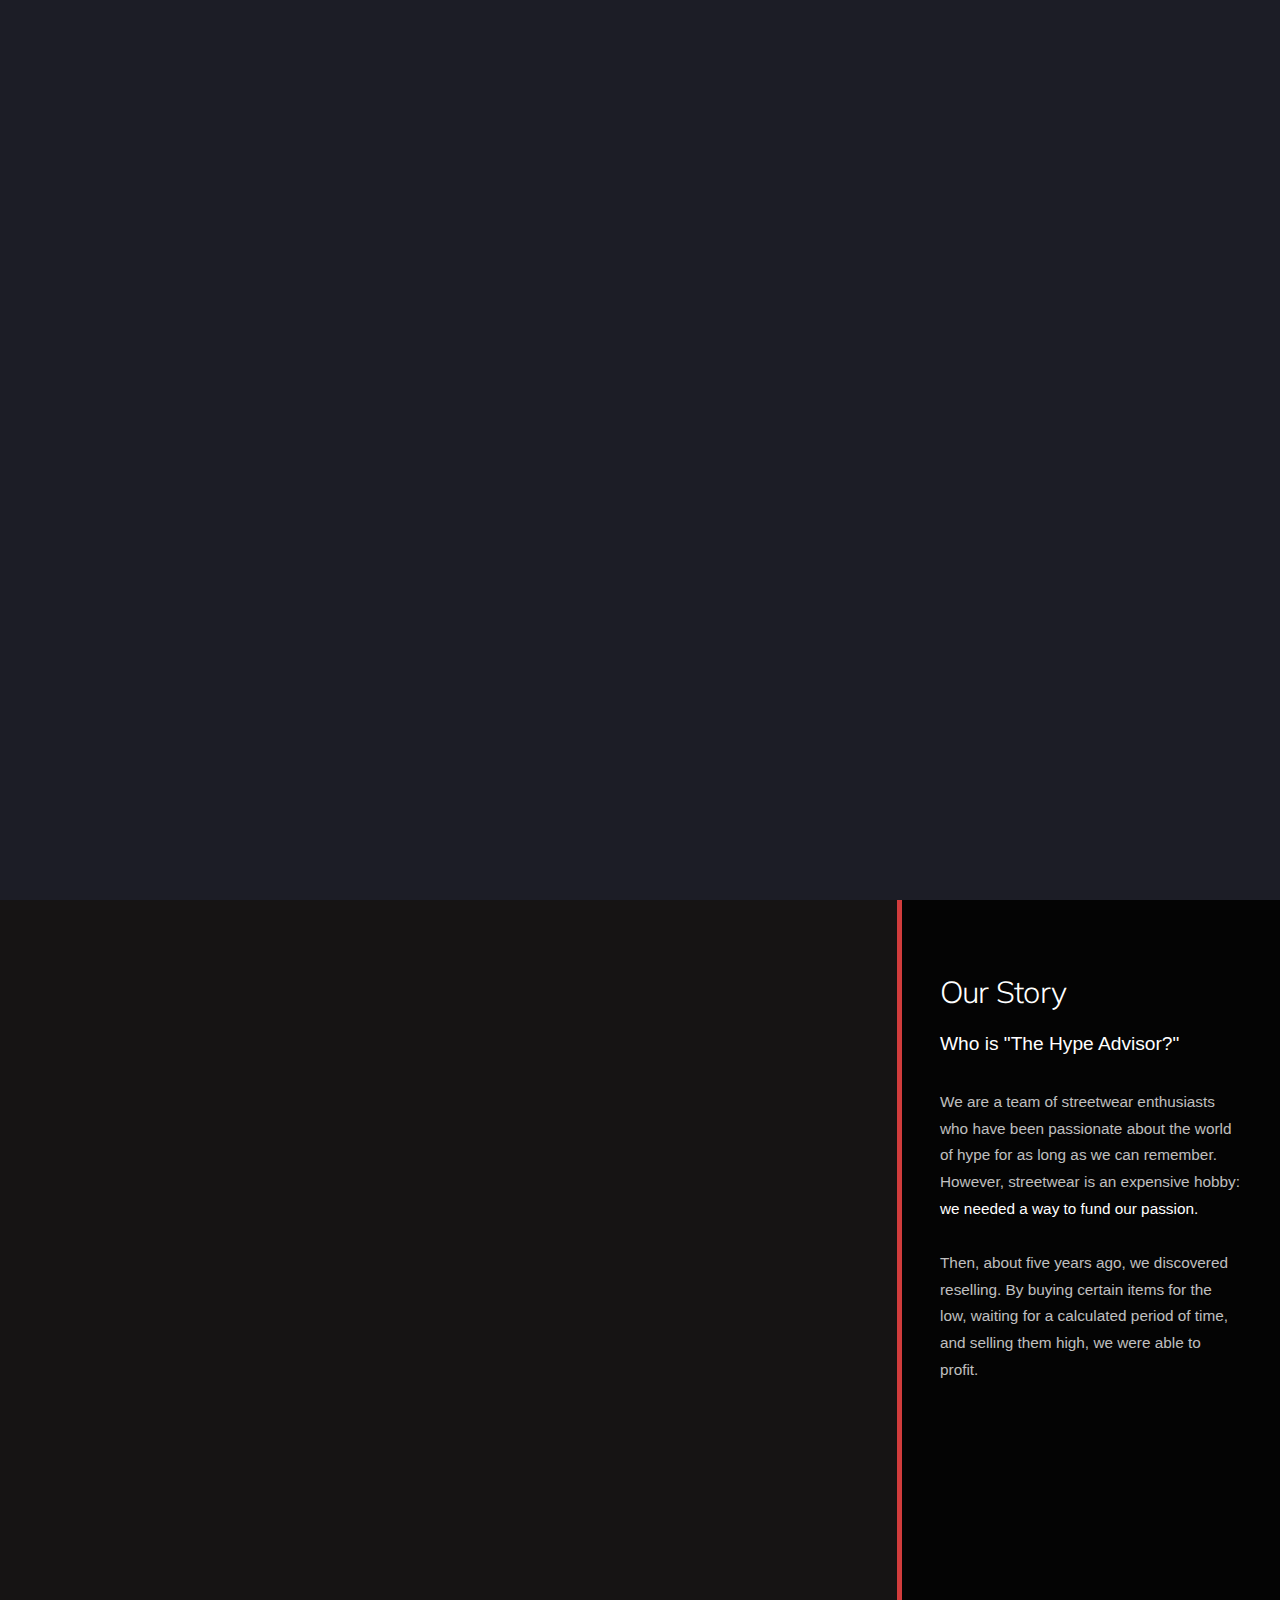
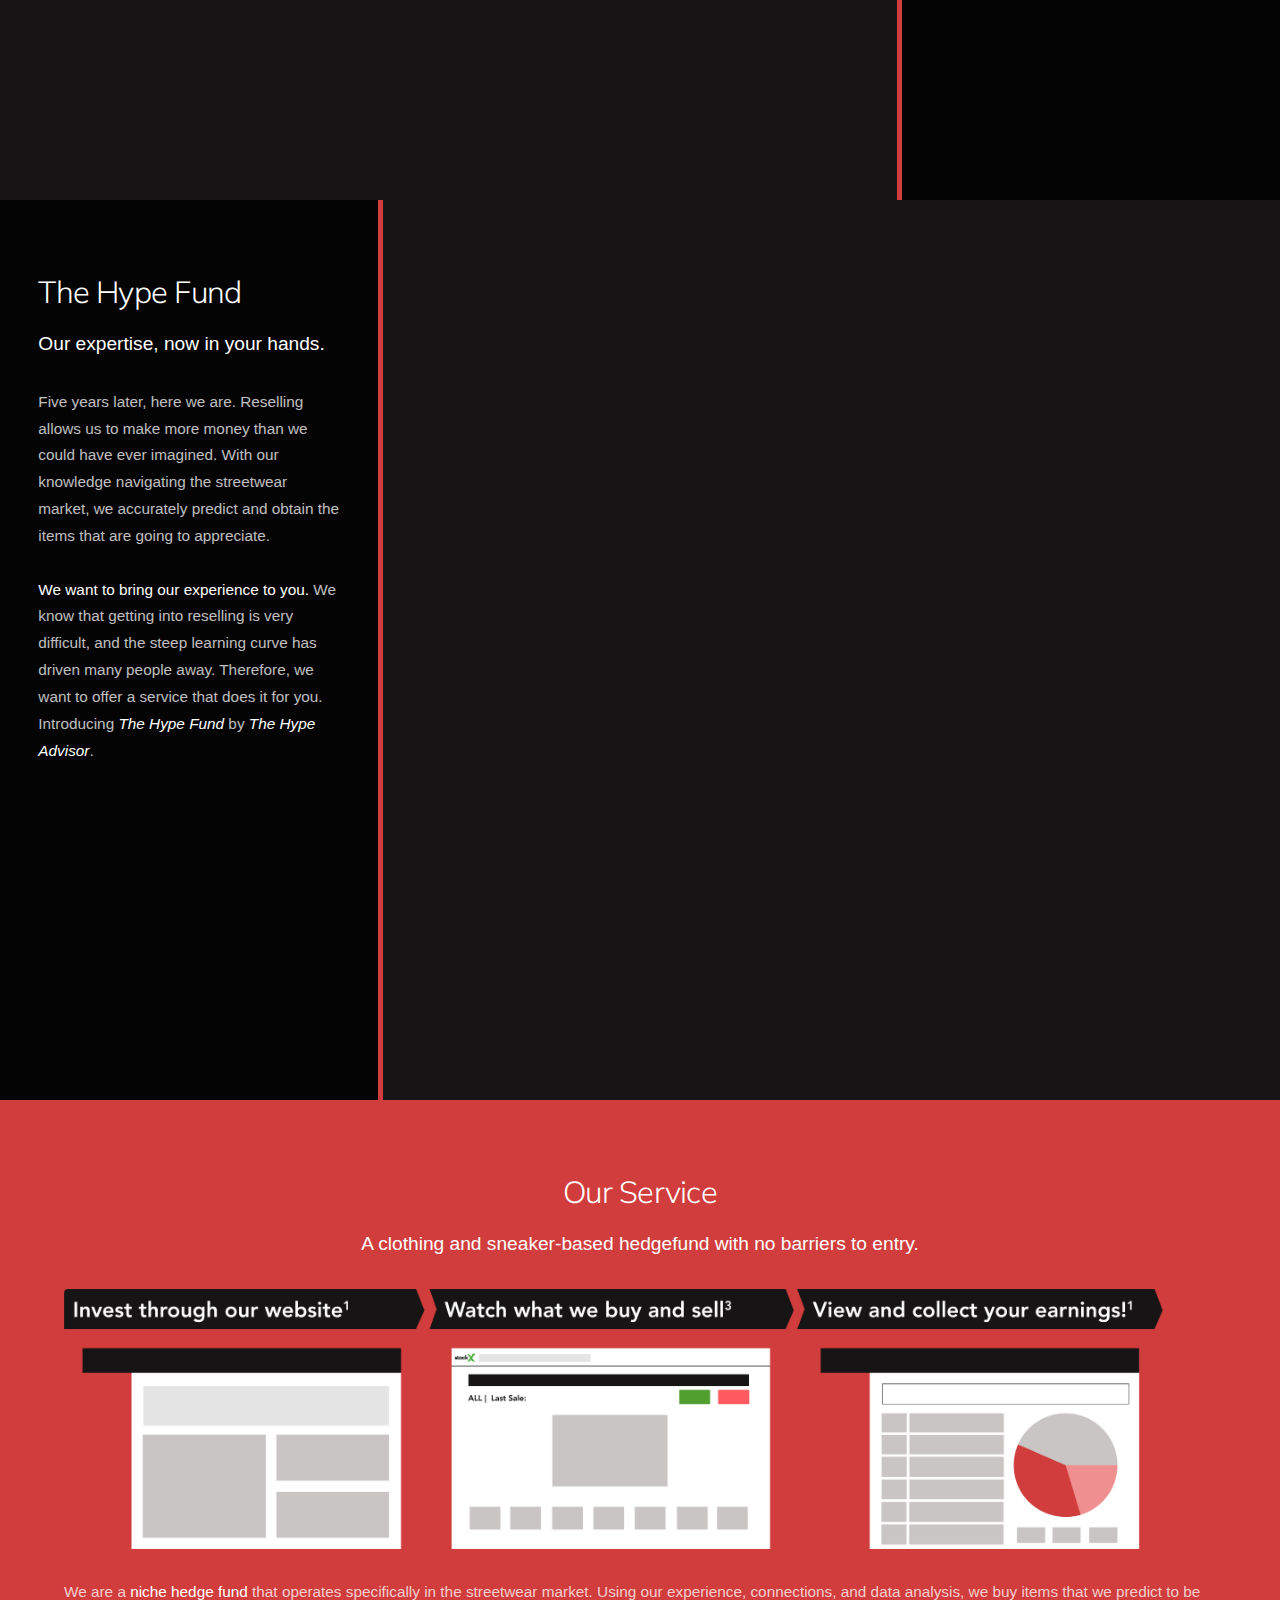
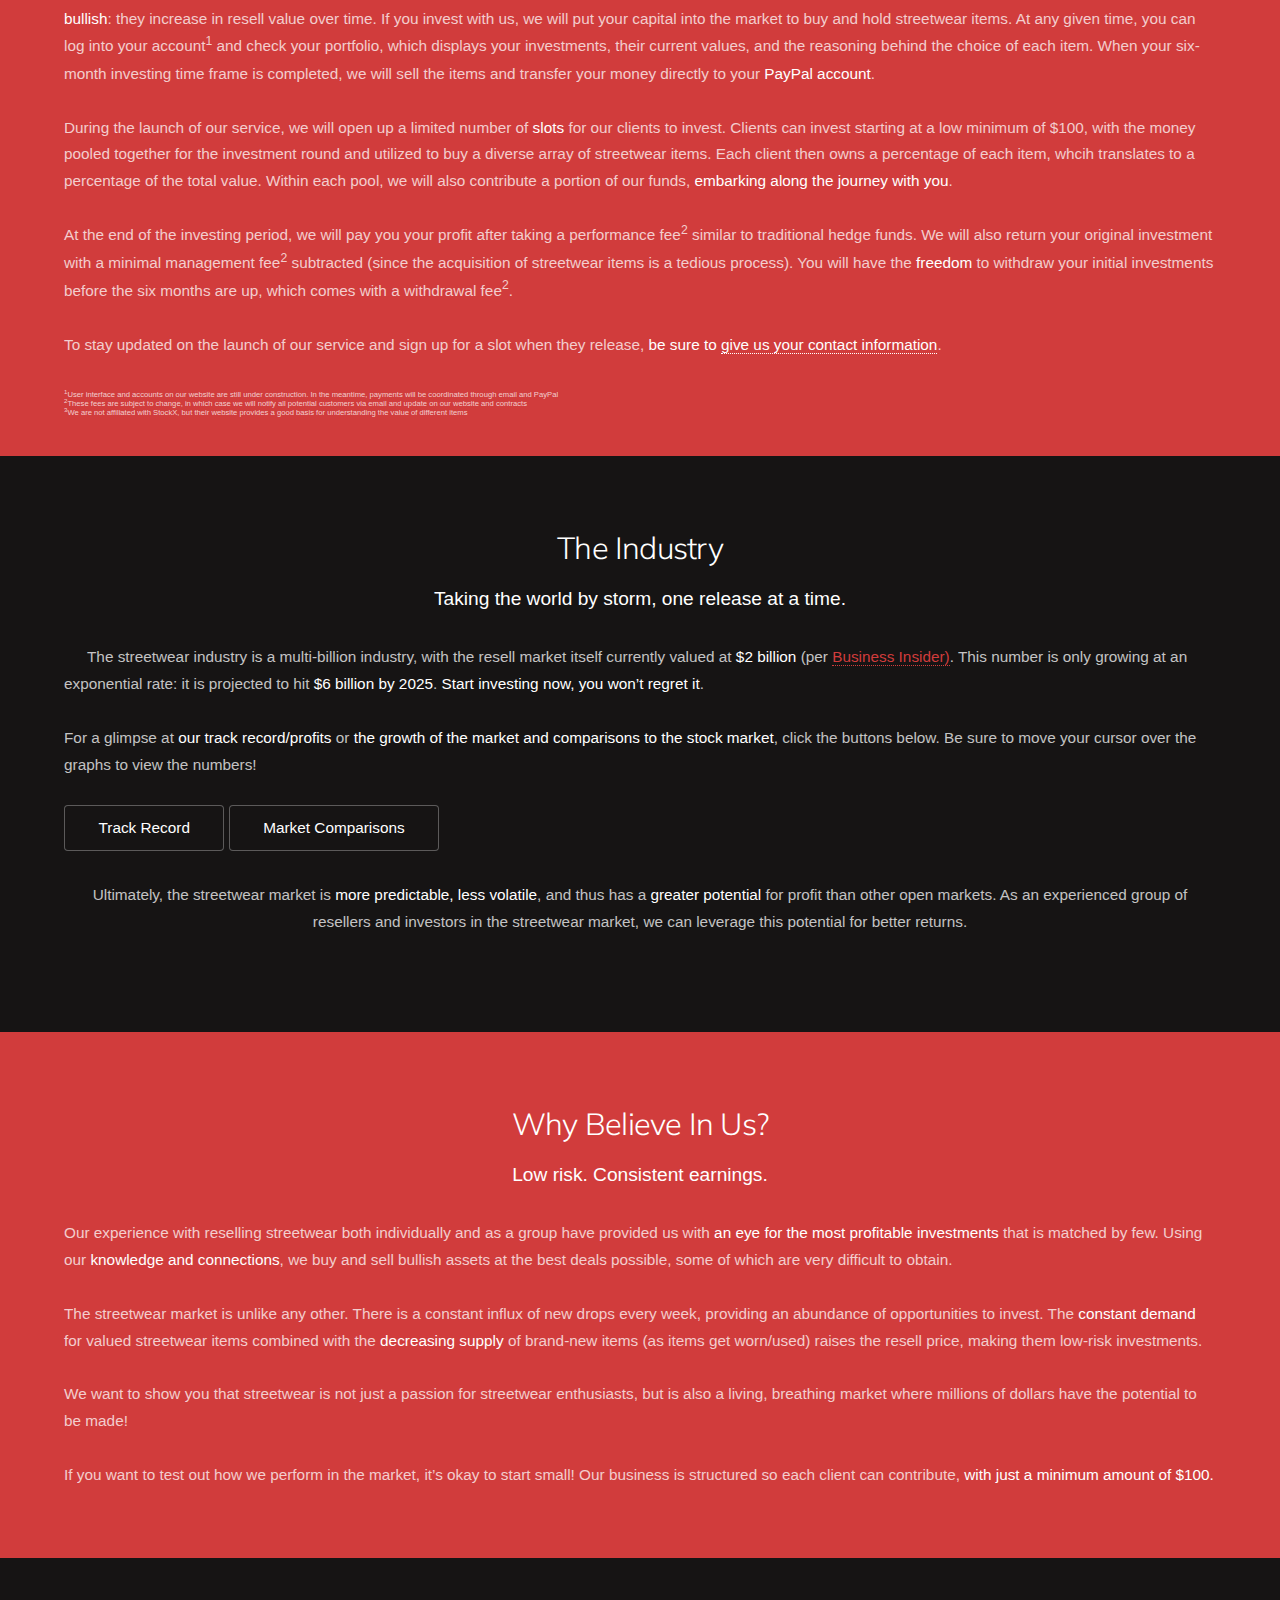
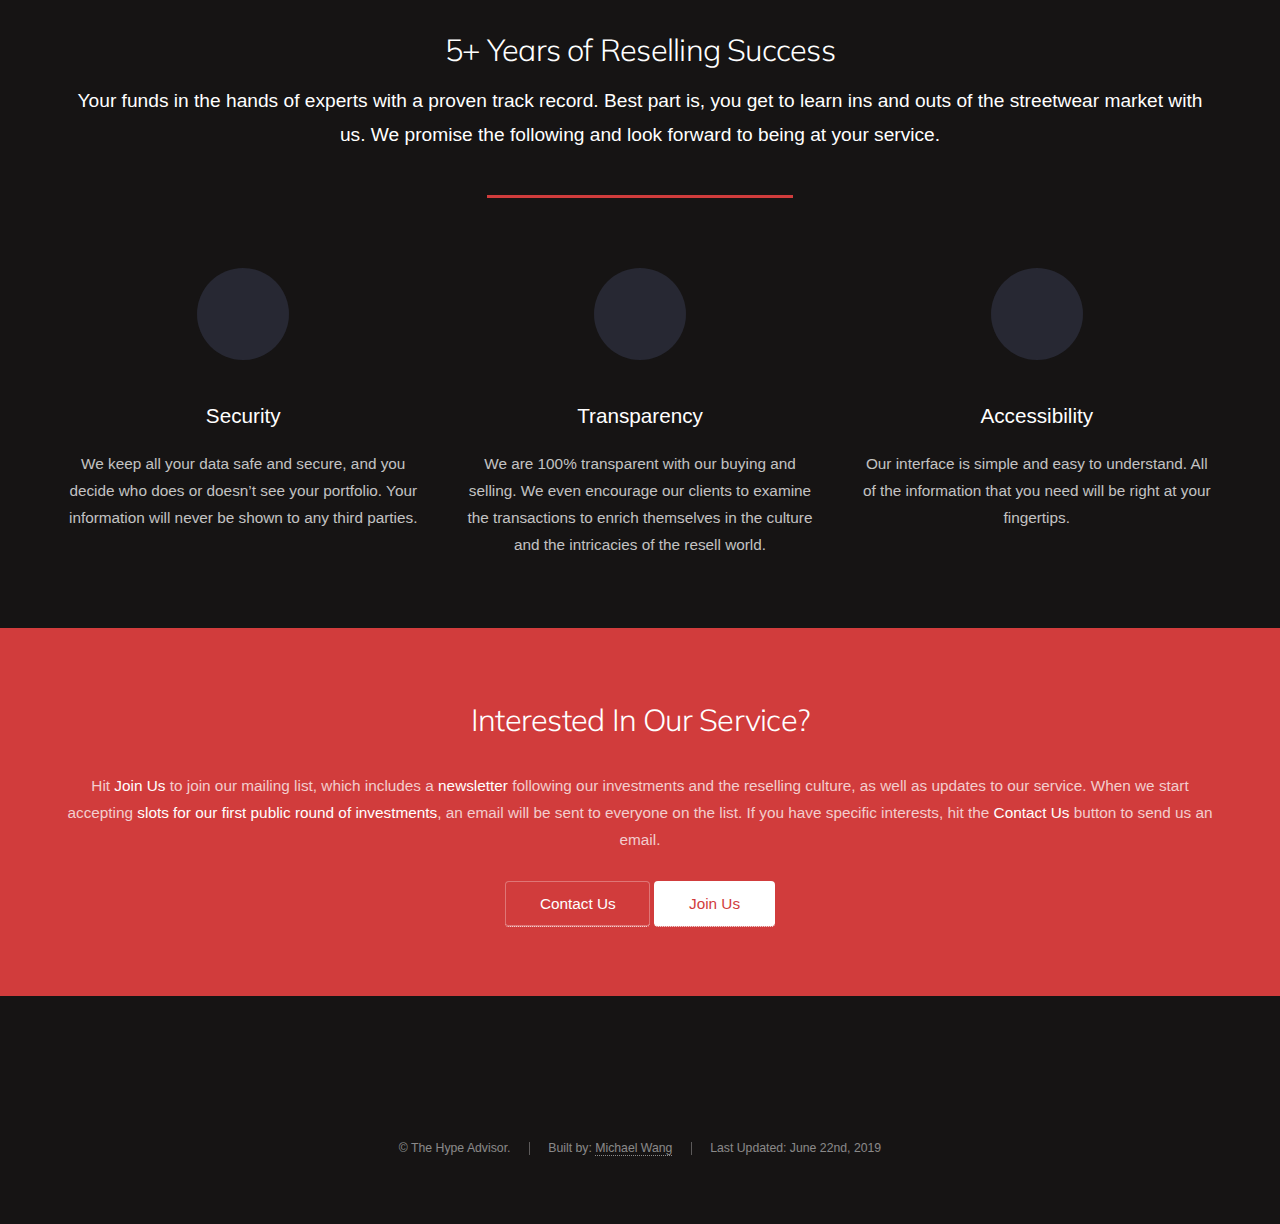
==== index.html @ 8e2c2d28 "front page final" ====
<!DOCTYPE HTML>
<html>
	<head>
		<title>The Hype Advisor</title>
		<link rel="shortcut icon" href="favicon.ico" type="image/x-icon">
		<meta charset="utf-8" />
		<meta name="viewport" content="width=device-width, initial-scale=1, user-scalable=no"/>
		<link rel="stylesheet" href="https://unpkg.com/bootstrap-table@1.15.3/dist/bootstrap-table.min.css"/>
		<link rel="stylesheet" href="assets/css/chart.css"/>
		<link rel="stylesheet" href="assets/css/main.css"/>
		<noscript><link rel="stylesheet" href="assets/css/noscript.css"/></noscript>
		<style>
			svg {
				font-size: 9px;
			}
			.axis path,
			.axis line {
				fill: none;
				stroke: #FFFFFF;
				shape-rendering: crispEdges;
			}
			.x.axis path {
				display: none;
			}
			.line,
			.line0,
			.line1,
			.line2,
			.line3,
			.line4 {
				fill: none;
				stroke: red;
				stroke-width: 1.5px;
			}
		</style>
		
	</head>
	<body class="is-preload landing">
		<div id="page-wrapper">
			<!-- Header -->
			<header id="header">
				<h1 id="logo">
				<a href="#" >
					<img src="images/letter_logo.png" alt="" style="float:right;height:40px; margin: 10px 0px" />
				</a>
				</h1>
				<nav id="nav">
					<ul>
						<li>
							<a href="#">About</a>
							<ul>
								<li><a href="#story" class="scrolly">Our Story</a></li>
								<li><a href="#service" class="scrolly">Our Service</a></li>
								<li><a href="#industry" class="scrolly">The Industry</a></li>
								<li><a href="#why" class="scrolly">Why Us</a></li>
								<!--
								<li>
										<a href="#">Submenu</a>
										<ul>
												<li><a href="#">Option 1</a></li>
												<li><a href="#">Option 2</a></li>
												<li><a href="#">Option 3</a></li>
												<li><a href="#">Option 4</a></li>
										</ul>
								</li>
								-->
							</ul>
						</li>
						<li><a href="#form" class="scrolly">Contact</a></li>
						<li><a href="comingsoon.html">Log In</a></li>
						<li><a href="comingsoon.html" class="button primary">Sign Up</a></li>
						
					</ul>
				</nav>
			</header>
			<!-- Banner -->
			<section id="banner">
				<div class="content">
					<header>
						<h2>
						Invest in this generation's</br> most dynamic market.</br></h2>
						<p>
							Join The Hype Fund by The Hype Advisor</br>
							<!-- <img src="images/new_logo_no_border.png" alt="" style="float:center;height:8em;padding:1%;" /> -->
							<!-- <img src="images/graphic_no_border.png" alt="" style="float:right;height:300px;" /> -->
						</p>
					</header>
					<span class="image">
							<img src="images/new_logo_no_border.png" alt="" />
							<!-- <img src="images/graphic_no_border.png" alt="" /> -->
						</span>
					<!-- <a href="#service" class="scrolly">

					</a> -->
				</div>
				<a href="#story" class="goto-next scrolly">Next</a>
			</section>
			<!-- Body -->
			<section id="story" class="spotlight style1 right">
				<span class="image fit main"><img src="images/travis_af1.gif" alt=""/></span>
				<div class="content">
					<div class="col-4 col-12-medium">
						<header>
							<h2>Our Story</h2>
							<p>Who is "The Hype Advisor?"</p>
						</header>
					</div>
					<div class="col-4 col-12-medium">
						<p>
							We are a team of streetwear enthusiasts who have been passionate about the world of hype for as long as we can remember. However, streetwear is an expensive hobby: <b>we needed a way to fund our passion.</b>
							</br>
							</br>
							Then, about five years ago, we discovered reselling. By buying certain items for the low, waiting for a calculated period of time, and selling them high, we were able to profit.
						</p>
					</div>
				</div>
				<a href="#two" class="goto-next scrolly">Next</a>
			</section>
			<section id= "two" class="spotlight style1 left">
				<span class="image fit main"><img src="images/bape.gif" alt="" /></span>
				<div class="content">
					<div class="col-4 col-12-medium">
						<header>
							<h2>The Hype Fund</h2>
							<p>Our expertise, now in your hands.</p>
						</header>
						<p>
							Five years later, here we are. Reselling allows us to make more money than we could have ever imagined. With our knowledge navigating the streetwear market, we accurately predict and obtain the items that are going to appreciate.
							</br>
							</br>
							<b>We want to bring our experience to you.</b> We know that getting into reselling is very difficult, and the steep learning curve has driven many people away. Therefore, we want to offer a service that does it for you. Introducing <b><i>The Hype Fund</i></b> by <b><i>The Hype Advisor</i></b>.
						</p>
					</div>
				</div>
				<a href="#service" class="goto-next scrolly">Next</a>
			</section>
			<section id="service" class="wrapper style2 special fade">
				<div class="container">
					<header>
						<h2>Our Service</h2>
						<p>A clothing and sneaker-based hedgefund with no barriers to entry.</p>
					</header>
					<div class="box alt">
							<div class="row gtr-50 gtr-uniform">
								<div class="col-12"><span class="image fit"><img src="images/service.png" alt="" /></span></div>
							</div>
						</div>
					<p align="left">
						We are a <b>niche hedge fund</b> that operates specifically in the streetwear market. Using our experience, connections, and data analysis, we buy items that we predict to be <b>bullish</b>: they increase in resell value over time. If you invest with us, we will put your capital into the market to buy and hold streetwear items. At any given time, you can log into your account<sup>1</sup> and check your portfolio, which displays your investments, their current values, and the reasoning behind the choice of each item. When your six-month investing time frame is completed, we will sell the items and transfer your money directly to your <b>PayPal account</b>.
						</br>
						</br>
						During the launch of our service, we will open up a limited number of <b>slots</b> for our clients to invest. Clients can invest starting at a low minimum of $100, with the money pooled together for the investment round and utilized to buy a diverse array of streetwear items. Each client then owns a percentage of each item, whcih translates to a percentage of the total value. Within each pool, we will also contribute a portion of our funds, <b>embarking along the journey with you</b>.
						</br>
						</br>
						At the end of the investing period, we will pay you your profit after taking a performance fee<sup>2</sup> similar to traditional hedge funds. We will also return your original investment with a minimal management fee<sup>2</sup> subtracted (since the acquisition of streetwear items is a tedious process). You will have the <b>freedom</b> to withdraw your initial investments before the six months are up, which comes with a withdrawal fee<sup>2</sup>.
						</br>
						</br>
						To stay updated on the launch of our service and sign up for a slot when they release, <b>be sure to <a href="#form" class="scrolly">give us your contact information</a></b>.
						</br>
					</p>
					<div class="asterisk">
						<sup>1</sup>User interface and accounts on our website are still under construction. In the meantime, payments will be coordinated through email and PayPal
						</br>
						<sup>2</sup>These fees are subject to change, in which case we will notify all potential customers via email and update on our website and contracts
						</br>
						<sup>3</sup>We are not affiliated with StockX, but their website provides a good basis for understanding the value of different items
					</div>
				</div>
			</section>
			<section id="industry" class="wrapper style1 special fade">
				<div class="container">
					<header>
						<h2>The Industry</h2>
						<p>Taking the world by storm, one release at a time.</p>
					</header>
					<p align="left">
						<!-- <span class="left" id="chart_div"></span> -->
						<span id="chart" class="left"></span>
						The streetwear industry is a multi-billion industry, with the resell market itself currently valued at <b>$2 billion</b> (per <a href = "https://www.businessinsider.com/most-expensive-sneakers-sold-last-year-resale-2019-4" target="_blank">Business Insider)</a>. This number is only growing at an exponential rate: it is projected to hit <b>$6 billion by 2025</b>. <b>Start investing now, you won’t regret it</b>.
						</br>
						</br>
						For a glimpse at <b>our track record/profits</b> or <b>the growth of the market and comparisons to the stock market</b>, click the buttons below. Be sure to move your cursor over the graphs to view the numbers!
						</br>
						</br>
						<a class="button" onclick = "trackRecord()">Track Record</a>
						<a class="button" onclick = "marketComparison()">Market Comparisons</a>
						<div id="button_text" align="left"></div>
						Ultimately, the streetwear market is <b>more predictable, less volatile</b>, and thus has a <b>greater potential</b> for profit than other open markets. As an experienced group of resellers and investors in the streetwear market, we can leverage this potential for better returns.
					</p>
					</br>
				</div>
			</section>
			<section id="why" class="wrapper style2 special fade">
				<div class="container">
					<header>
						<h2>Why Believe In Us?</h2>
						<p>Low risk. Consistent earnings.</p>
					</header>
					<p align = "left">
						Our experience with reselling streetwear both individually and as a group have provided us with <b>an eye for the most profitable investments</b> that is matched by few. Using our <b>knowledge and connections</b>, we buy and sell bullish assets at the best deals possible, some of which are very difficult to obtain.
						</br>
						</br>
						The streetwear market is unlike any other. There is a constant influx of new drops every week, providing an abundance of opportunities to invest. The <b>constant demand</b> for valued streetwear items combined with the <b>decreasing supply</b> of brand-new items (as items get worn/used) raises the resell price, making them low-risk investments.
						</br>
						</br>
						We want to show you that streetwear is not just a passion for streetwear enthusiasts, but is also a living, breathing market where millions of dollars have the potential to be made! 
						</br>
						</br>
						If you want to test out how we perform in the market, it’s okay to start small! Our business is structured so each client can contribute, <b>with just a minimum amount of $100.</b>
					</p>
					<!--
					<div class="box alt">
							<div class="row gtr-50 gtr-uniform">
									<div class="col-4 col-6-xsmall"><span class="image fit"><img src="images/pic02.jpg" alt="" /></span></div>
									<div class="col-4 col-6-xsmall"><span class="image fit"><img src="images/pic03.jpg" alt="" /></span></div>
									<div class="col-4 col-6-xsmall"><span class="image fit"><img src="images/pic04.jpg" alt="" /></span></div>
							</div>
					</div>
					-->
			</section>
			<section id="five" class="wrapper style1 special fade-up">
				<div class="container">
					<header class="major">
						<h2>5+ Years of Reselling Success</h2>
						<p>Your funds in the hands of experts with a <b>proven track record</b>. Best part is, you get to learn ins and outs of the streetwear market with us. We promise the following and look forward to being at your service.</p>
					</header>
					<div class="box alt">
						<div class="row gtr-uniform">
							<section class="col-4 col-6-medium col-12-xsmall">
								<span class="icon alt major fa-shield"></span>
								<h3>Security</h3>
								<p>We keep all your data safe and secure, and you decide who does or doesn’t see your portfolio. Your information will never be shown to any third parties.</p>
							</section>
							<section class="col-4 col-6-medium col-12-xsmall">
								<span class="icon alt major fa-eye"></span>
								<h3>Transparency</h3>
								<p>We are 100% transparent with our buying and selling. We even encourage our clients to examine the transactions to enrich themselves in the culture and the intricacies of the resell world.</p>
							</section>
							<section class="col-4 col-6-medium col-12-xsmall">
								<span class="icon alt major fa-desktop"></span>
								<h3>Accessibility</h3>
								<p>Our interface is simple and easy to understand. All of the information that you need will be right at your fingertips.</p>
							</section>
						</div>
					</div>
				</div>
			</section>
			<section id="form" class="wrapper style2 special fade">
				<div class="container">
					<header>
						<h2>Interested In Our Service?</h2>
						<!--<p>Feel free to ask any questions or join through email (form doesn't work yet).</p>-->
						<!-- <p><a href="mailto:team@thehypeadvisor.com" class="button">Click this button to send us an email (form coming soon)</a></p> -->
					</header>
					<p>
						Hit <b>Join Us</b> to join our mailing list, which includes a <b>newsletter</b> following our investments and the reselling culture, as well as updates to our service. When we start accepting <b>slots for our first public round of investments</b>, an email will be sent to everyone on the list. If you have specific interests, hit the <b>Contact Us</b> button to send us an email.
						</br>
						</br>
<!-- 							<b>The form does not currently work, the join us button will redirect to a working form.</b> -->
<!-- 						<form method="post" action="#"> -->
<!-- 							<div class="row gtr-uniform gtr-50">
								<div class="col-3 col-12-xsmall">
									<input type="text" name="name" id="name" value="" placeholder="Name (First Last)" required="true"/>
								</div>
								<div class="col-5 col-12-xsmall">
									<input type="email" name="email" id="email" value="" placeholder="Email (name@website.com)" required="true"/>
								</div>
								
							</div> -->
<!-- 						</form> -->
						<a href="mailto:team@thehypeadvisor.com" class="button">Contact Us</a>
						<a href="https://airtable.com/shrC9GPvWoOVKdjZ9" class="button primary" target="_blank">Join Us</a>
					</p>
				</div>
			</section>
			<!-- Footer -->
			<footer id="footer">
				<ul class="icons">
					<li><a href="http://instagram.com/thehypeadvisor" class="icon alt fa-instagram"><span class="label">Instagram</span></a></li>
					<li><a href="mailto:team@thehypeadvisor.com" class="icon alt fa-envelope"><span class="label">Email</span></a></li>
				</ul>
				<ul class="copyright">
					<li>&copy; The Hype Advisor.</li><li>Built by: <a href="http://m1ch43lw4ng.com">Michael Wang</a></li><li>Last Updated: June 22nd, 2019</li>
				</ul>
			</footer>
		</div>
		<!-- Scripts -->
		<script src="assets/js/jquery.min.js"></script>
		<script src="assets/js/jquery.scrolly.min.js"></script>
		<script src="assets/js/jquery.dropotron.min.js"></script>
		<script src="assets/js/jquery.scrollex.min.js"></script>
		<script src="assets/js/browser.min.js"></script>
		<script src="assets/js/breakpoints.min.js"></script>
		<script src="assets/js/util.js"></script>
		<script src="assets/js/main.js"></script>
		<script src="https://cdnjs.cloudflare.com/ajax/libs/d3/3.5.17/d3.min.js"></script>
		<script type="text/javascript" src="assets/js/buttons.js"></script>
		<script type="text/javascript" src="assets/js/chart.js"></script>
<!-- 		<script type="text/javascript" src="assets/js/industry_chart.js"></script>
		<script type="text/javascript" src="assets/js/stock1"></script>
		<script type="text/javascript" src="assets/js/stock2"></script>
		<script type="text/javascript" src="assets/js/stock3"></script>
		<script type="text/javascript" src="assets/js/stock4"></script> -->
		<script src="https://cdnjs.cloudflare.com/ajax/libs/popper.js/1.14.6/umd/popper.min.js" integrity="sha384-wHAiFfRlMFy6i5SRaxvfOCifBUQy1xHdJ/yoi7FRNXMRBu5WHdZYu1hA6ZOblgut" crossorigin="anonymous"></script>
	    <script src="https://stackpath.bootstrapcdn.com/bootstrap/4.2.1/js/bootstrap.min.js" integrity="sha384-B0UglyR+jN6CkvvICOB2joaf5I4l3gm9GU6Hc1og6Ls7i6U/mkkaduKaBhlAXv9k" crossorigin="anonymous"></script>
	    <script src="https://unpkg.com/bootstrap-table@1.15.3/dist/bootstrap-table.min.js"></script>
	    <script src="https://cdn.datatables.net/1.10.19/js/jquery.dataTables.min.js"></script>
	    <script src="assets/js/jquery.sortable.min.js"></script>
	</body>
</html>
---- assets/css/chart.css ----
table.dataTable {
	width: 100%;
	margin: 0 auto;
	clear: both;
	border-collapse: separate;
	border-spacing: 0
}

table.dataTable thead th,
table.dataTable thead td {
	padding: 10px 18px;
	border-bottom: 1px solid #111
}

table.dataTable thead th:active,
table.dataTable thead td:active {
	outline: none
}

table.dataTable tfoot th,
table.dataTable tfoot td {
	padding: 10px 18px 6px 18px;
	border-top: 1px solid #111
}

table.dataTable thead .sorting,
table.dataTable thead .sorting_asc,
table.dataTable thead .sorting_desc,
table.dataTable thead .sorting_asc_disabled,
table.dataTable thead .sorting_desc_disabled {
	cursor: pointer;
	*cursor: hand;
	background-repeat: no-repeat;
	background-position: center right
}

table.dataTable thead .sorting {
/*	background-image: url("../images/sort_both.png")*/
}

table.dataTable thead .sorting_asc {
/*	background-image: url("../images/sort_asc.png")*/
}

table.dataTable thead .sorting_desc {
/*	background-image: url("../images/sort_desc.png")*/
}

table.dataTable thead .sorting_asc_disabled {
/*	background-image: url("../images/sort_asc_disabled.png")*/
}

table.dataTable thead .sorting_desc_disabled {
/*	background-image: url("../images/sort_desc_disabled.png")*/
}

table.dataTable tbody tr.selected {
	background-color: #B0BED9
}

table.dataTable tbody th,
table.dataTable tbody td {
	padding: 8px 10px
}

table.dataTable.row-border tbody th,
table.dataTable.row-border tbody td,
table.dataTable.display tbody th,
table.dataTable.display tbody td {
	border-top: 1px solid #ddd
}

table.dataTable.row-border tbody tr:first-child th,
table.dataTable.row-border tbody tr:first-child td,
table.dataTable.display tbody tr:first-child th,
table.dataTable.display tbody tr:first-child td {
	border-top: none
}

table.dataTable.cell-border tbody th,
table.dataTable.cell-border tbody td {
	border-top: 1px solid #ddd;
	border-right: 1px solid #ddd
}

table.dataTable.cell-border tbody tr th:first-child,
table.dataTable.cell-border tbody tr td:first-child {
	border-left: 1px solid #ddd
}

table.dataTable.cell-border tbody tr:first-child th,
table.dataTable.cell-border tbody tr:first-child td {
	border-top: none
}

table.dataTable.stripe tbody tr.odd,
table.dataTable.display tbody tr.odd {
	background-color: #f9f9f9
}

table.dataTable.stripe tbody tr.odd.selected,
table.dataTable.display tbody tr.odd.selected {
	background-color: #acbad4
}

table.dataTable.hover tbody tr:hover,
table.dataTable.display tbody tr:hover {
	background-color: #f6f6f6
}

table.dataTable.hover tbody tr:hover.selected,
table.dataTable.display tbody tr:hover.selected {
	background-color: #aab7d1
}

table.dataTable.order-column tbody tr>.sorting_1,
table.dataTable.order-column tbody tr>.sorting_2,
table.dataTable.order-column tbody tr>.sorting_3,
table.dataTable.display tbody tr>.sorting_1,
table.dataTable.display tbody tr>.sorting_2,
table.dataTable.display tbody tr>.sorting_3 {
	background-color: #fafafa
}

table.dataTable.order-column tbody tr.selected>.sorting_1,
table.dataTable.order-column tbody tr.selected>.sorting_2,
table.dataTable.order-column tbody tr.selected>.sorting_3,
table.dataTable.display tbody tr.selected>.sorting_1,
table.dataTable.display tbody tr.selected>.sorting_2,
table.dataTable.display tbody tr.selected>.sorting_3 {
	background-color: #acbad5
}

table.dataTable.display tbody tr.odd>.sorting_1,
table.dataTable.order-column.stripe tbody tr.odd>.sorting_1 {
	background-color: #f1f1f1
}

table.dataTable.display tbody tr.odd>.sorting_2,
table.dataTable.order-column.stripe tbody tr.odd>.sorting_2 {
	background-color: #f3f3f3
}

table.dataTable.display tbody tr.odd>.sorting_3,
table.dataTable.order-column.stripe tbody tr.odd>.sorting_3 {
	background-color: whitesmoke
}

table.dataTable.display tbody tr.odd.selected>.sorting_1,
table.dataTable.order-column.stripe tbody tr.odd.selected>.sorting_1 {
	background-color: #a6b4cd
}

table.dataTable.display tbody tr.odd.selected>.sorting_2,
table.dataTable.order-column.stripe tbody tr.odd.selected>.sorting_2 {
	background-color: #a8b5cf
}

table.dataTable.display tbody tr.odd.selected>.sorting_3,
table.dataTable.order-column.stripe tbody tr.odd.selected>.sorting_3 {
	background-color: #a9b7d1
}

table.dataTable.display tbody tr.even>.sorting_1,
table.dataTable.order-column.stripe tbody tr.even>.sorting_1 {
	background-color: #fafafa
}

table.dataTable.display tbody tr.even>.sorting_2,
table.dataTable.order-column.stripe tbody tr.even>.sorting_2 {
	background-color: #fcfcfc
}

table.dataTable.display tbody tr.even>.sorting_3,
table.dataTable.order-column.stripe tbody tr.even>.sorting_3 {
	background-color: #fefefe
}

table.dataTable.display tbody tr.even.selected>.sorting_1,
table.dataTable.order-column.stripe tbody tr.even.selected>.sorting_1 {
	background-color: #acbad5
}

table.dataTable.display tbody tr.even.selected>.sorting_2,
table.dataTable.order-column.stripe tbody tr.even.selected>.sorting_2 {
	background-color: #aebcd6
}

table.dataTable.display tbody tr.even.selected>.sorting_3,
table.dataTable.order-column.stripe tbody tr.even.selected>.sorting_3 {
	background-color: #afbdd8
}

table.dataTable.display tbody tr:hover>.sorting_1,
table.dataTable.order-column.hover tbody tr:hover>.sorting_1 {
	background-color: #eaeaea
}

table.dataTable.display tbody tr:hover>.sorting_2,
table.dataTable.order-column.hover tbody tr:hover>.sorting_2 {
	background-color: #ececec
}

table.dataTable.display tbody tr:hover>.sorting_3,
table.dataTable.order-column.hover tbody tr:hover>.sorting_3 {
	background-color: #efefef
}

table.dataTable.display tbody tr:hover.selected>.sorting_1,
table.dataTable.order-column.hover tbody tr:hover.selected>.sorting_1 {
	background-color: #a2aec7
}

table.dataTable.display tbody tr:hover.selected>.sorting_2,
table.dataTable.order-column.hover tbody tr:hover.selected>.sorting_2 {
	background-color: #a3b0c9
}

table.dataTable.display tbody tr:hover.selected>.sorting_3,
table.dataTable.order-column.hover tbody tr:hover.selected>.sorting_3 {
	background-color: #a5b2cb
}

table.dataTable.no-footer {
	border-bottom: 1px solid #111
}

table.dataTable.nowrap th,
table.dataTable.nowrap td {
	white-space: nowrap
}

table.dataTable.compact thead th,
table.dataTable.compact thead td {
	padding: 4px 17px 4px 4px
}

table.dataTable.compact tfoot th,
table.dataTable.compact tfoot td {
	padding: 4px
}

table.dataTable.compact tbody th,
table.dataTable.compact tbody td {
	padding: 4px
}

table.dataTable th.dt-left,
table.dataTable td.dt-left {
	text-align: left
}

table.dataTable th.dt-center,
table.dataTable td.dt-center,
table.dataTable td.dataTables_empty {
	text-align: center
}

table.dataTable th.dt-right,
table.dataTable td.dt-right {
	text-align: right
}

table.dataTable th.dt-justify,
table.dataTable td.dt-justify {
	text-align: justify
}

table.dataTable th.dt-nowrap,
table.dataTable td.dt-nowrap {
	white-space: nowrap
}

table.dataTable thead th.dt-head-left,
table.dataTable thead td.dt-head-left,
table.dataTable tfoot th.dt-head-left,
table.dataTable tfoot td.dt-head-left {
	text-align: left
}

table.dataTable thead th.dt-head-center,
table.dataTable thead td.dt-head-center,
table.dataTable tfoot th.dt-head-center,
table.dataTable tfoot td.dt-head-center {
	text-align: center
}

table.dataTable thead th.dt-head-right,
table.dataTable thead td.dt-head-right,
table.dataTable tfoot th.dt-head-right,
table.dataTable tfoot td.dt-head-right {
	text-align: right
}

table.dataTable thead th.dt-head-justify,
table.dataTable thead td.dt-head-justify,
table.dataTable tfoot th.dt-head-justify,
table.dataTable tfoot td.dt-head-justify {
	text-align: justify
}

table.dataTable thead th.dt-head-nowrap,
table.dataTable thead td.dt-head-nowrap,
table.dataTable tfoot th.dt-head-nowrap,
table.dataTable tfoot td.dt-head-nowrap {
	white-space: nowrap
}

table.dataTable tbody th.dt-body-left,
table.dataTable tbody td.dt-body-left {
	text-align: left
}

table.dataTable tbody th.dt-body-center,
table.dataTable tbody td.dt-body-center {
	text-align: center
}

table.dataTable tbody th.dt-body-right,
table.dataTable tbody td.dt-body-right {
	text-align: right
}

table.dataTable tbody th.dt-body-justify,
table.dataTable tbody td.dt-body-justify {
	text-align: justify
}

table.dataTable tbody th.dt-body-nowrap,
table.dataTable tbody td.dt-body-nowrap {
	white-space: nowrap
}

table.dataTable,
table.dataTable th,
table.dataTable td {
	box-sizing: content-box
}

.dataTables_wrapper {
	position: relative;
	clear: both;
	*zoom: 1;
	zoom: 1
}

.dataTables_wrapper .dataTables_length {
	float: left
}

.dataTables_wrapper .dataTables_filter {
	float: right;
	text-align: right
}

.dataTables_wrapper .dataTables_filter input {
	margin-left: 0.5em
}

.dataTables_wrapper .dataTables_info {
	clear: both;
	float: left;
	padding-top: 0.755em
}

.dataTables_wrapper .dataTables_paginate {
	float: right;
	text-align: right;
	padding-top: 0.25em
}

.dataTables_wrapper .dataTables_paginate .paginate_button {
	box-sizing: border-box;
	display: inline-block;
	min-width: 1.5em;
	padding: 0.5em 1em;
	margin-left: 2px;
	text-align: center;
	text-decoration: none !important;
	cursor: pointer;
	*cursor: hand;
	color: #333 !important;
	border: 1px solid transparent;
	border-radius: 2px
}

.dataTables_wrapper .dataTables_paginate .paginate_button.current,
.dataTables_wrapper .dataTables_paginate .paginate_button.current:hover {
	color: #333 !important;
	border: 1px solid #979797;
	background-color: white;
	background: -webkit-gradient(linear, left top, left bottom, color-stop(0%, #fff), color-stop(100%, #dcdcdc));
	background: -webkit-linear-gradient(top, #fff 0%, #dcdcdc 100%);
	background: -moz-linear-gradient(top, #fff 0%, #dcdcdc 100%);
	background: -ms-linear-gradient(top, #fff 0%, #dcdcdc 100%);
	background: -o-linear-gradient(top, #fff 0%, #dcdcdc 100%);
	background: linear-gradient(to bottom, #fff 0%, #dcdcdc 100%)
}

.dataTables_wrapper .dataTables_paginate .paginate_button.disabled,
.dataTables_wrapper .dataTables_paginate .paginate_button.disabled:hover,
.dataTables_wrapper .dataTables_paginate .paginate_button.disabled:active {
	cursor: default;
	color: #666 !important;
	border: 1px solid transparent;
	background: transparent;
	box-shadow: none
}

.dataTables_wrapper .dataTables_paginate .paginate_button:hover {
	color: white !important;
	border: 1px solid #111;
	background-color: #585858;
	background: -webkit-gradient(linear, left top, left bottom, color-stop(0%, #585858), color-stop(100%, #111));
	background: -webkit-linear-gradient(top, #585858 0%, #111 100%);
	background: -moz-linear-gradient(top, #585858 0%, #111 100%);
	background: -ms-linear-gradient(top, #585858 0%, #111 100%);
	background: -o-linear-gradient(top, #585858 0%, #111 100%);
	background: linear-gradient(to bottom, #585858 0%, #111 100%)
}

.dataTables_wrapper .dataTables_paginate .paginate_button:active {
	outline: none;
	background-color: #2b2b2b;
	background: -webkit-gradient(linear, left top, left bottom, color-stop(0%, #2b2b2b), color-stop(100%, #0c0c0c));
	background: -webkit-linear-gradient(top, #2b2b2b 0%, #0c0c0c 100%);
	background: -moz-linear-gradient(top, #2b2b2b 0%, #0c0c0c 100%);
	background: -ms-linear-gradient(top, #2b2b2b 0%, #0c0c0c 100%);
	background: -o-linear-gradient(top, #2b2b2b 0%, #0c0c0c 100%);
	background: linear-gradient(to bottom, #2b2b2b 0%, #0c0c0c 100%);
	box-shadow: inset 0 0 3px #111
}

.dataTables_wrapper .dataTables_paginate .ellipsis {
	padding: 0 1em
}

.dataTables_wrapper .dataTables_processing {
	position: absolute;
	top: 50%;
	left: 50%;
	width: 100%;
	height: 40px;
	margin-left: -50%;
	margin-top: -25px;
	padding-top: 20px;
	text-align: center;
	font-size: 1.2em;
	background-color: white;
	background: -webkit-gradient(linear, left top, right top, color-stop(0%, rgba(255, 255, 255, 0)), color-stop(25%, rgba(255, 255, 255, 0.9)), color-stop(75%, rgba(255, 255, 255, 0.9)), color-stop(100%, rgba(255, 255, 255, 0)));
	background: -webkit-linear-gradient(left, rgba(255, 255, 255, 0) 0%, rgba(255, 255, 255, 0.9) 25%, rgba(255, 255, 255, 0.9) 75%, rgba(255, 255, 255, 0) 100%);
	background: -moz-linear-gradient(left, rgba(255, 255, 255, 0) 0%, rgba(255, 255, 255, 0.9) 25%, rgba(255, 255, 255, 0.9) 75%, rgba(255, 255, 255, 0) 100%);
	background: -ms-linear-gradient(left, rgba(255, 255, 255, 0) 0%, rgba(255, 255, 255, 0.9) 25%, rgba(255, 255, 255, 0.9) 75%, rgba(255, 255, 255, 0) 100%);
	background: -o-linear-gradient(left, rgba(255, 255, 255, 0) 0%, rgba(255, 255, 255, 0.9) 25%, rgba(255, 255, 255, 0.9) 75%, rgba(255, 255, 255, 0) 100%);
	background: linear-gradient(to right, rgba(255, 255, 255, 0) 0%, rgba(255, 255, 255, 0.9) 25%, rgba(255, 255, 255, 0.9) 75%, rgba(255, 255, 255, 0) 100%)
}

.dataTables_wrapper .dataTables_length,
.dataTables_wrapper .dataTables_filter,
.dataTables_wrapper .dataTables_info,
.dataTables_wrapper .dataTables_processing,
.dataTables_wrapper .dataTables_paginate {
	color: #333
}

.dataTables_wrapper .dataTables_scroll {
	clear: both
}

.dataTables_wrapper .dataTables_scroll div.dataTables_scrollBody {
	*margin-top: -1px;
	-webkit-overflow-scrolling: touch
}

.dataTables_wrapper .dataTables_scroll div.dataTables_scrollBody>table>thead>tr>th,
.dataTables_wrapper .dataTables_scroll div.dataTables_scrollBody>table>thead>tr>td,
.dataTables_wrapper .dataTables_scroll div.dataTables_scrollBody>table>tbody>tr>th,
.dataTables_wrapper .dataTables_scroll div.dataTables_scrollBody>table>tbody>tr>td {
	vertical-align: middle
}

.dataTables_wrapper .dataTables_scroll div.dataTables_scrollBody>table>thead>tr>th>div.dataTables_sizing,
.dataTables_wrapper .dataTables_scroll div.dataTables_scrollBody>table>thead>tr>td>div.dataTables_sizing,
.dataTables_wrapper .dataTables_scroll div.dataTables_scrollBody>table>tbody>tr>th>div.dataTables_sizing,
.dataTables_wrapper .dataTables_scroll div.dataTables_scrollBody>table>tbody>tr>td>div.dataTables_sizing {
	height: 0;
	overflow: hidden;
	margin: 0 !important;
	padding: 0 !important
}

.dataTables_wrapper.no-footer .dataTables_scrollBody {
	border-bottom: 1px solid #111
}

.dataTables_wrapper.no-footer div.dataTables_scrollHead table.dataTable,
.dataTables_wrapper.no-footer div.dataTables_scrollBody>table {
	border-bottom: none
}

.dataTables_wrapper:after {
	visibility: hidden;
	display: block;
	content: "";
	clear: both;
	height: 0
}

@media screen and (max-width: 767px) {
	.dataTables_wrapper .dataTables_info,
	.dataTables_wrapper .dataTables_paginate {
		float: none;
		text-align: center
	}
	.dataTables_wrapper .dataTables_paginate {
		margin-top: 0.5em
	}
}

@media screen and (max-width: 640px) {
	.dataTables_wrapper .dataTables_length,
	.dataTables_wrapper .dataTables_filter {
		float: none;
		text-align: center
	}
	.dataTables_wrapper .dataTables_filter {
		margin-top: 0.5em
	}
}
---- assets/css/main.css ----
@import url("font-awesome.min.css");
@import url("https://fonts.googleapis.com/css?family=Muli:600");
@import url("fonts/tiempo_bold");
@import url("fonts/avenir");

html, body, div, span, applet, object,
iframe, h1, h2, h3, h4, h5, h6, p, blockquote,
pre, a, abbr, acronym, address, big, cite,
code, del, dfn, em, img, ins, kbd, q, s, samp,
small, strike, strong, sub, sup, tt, var, b,
u, i, center, dl, dt, dd, ol, ul, li, fieldset,
form, label, legend, table, caption, tbody,
tfoot, thead, tr, th, td, article, aside,
canvas, details, embed, figure, figcaption,
footer, header, hgroup, menu, nav, output, ruby,
section, summary, time, mark, audio, video {
	margin: 0;
	padding: 0;
	border: 0;
	font-size: 100%;
	font: inherit;
	vertical-align: baseline;}

article, aside, details, figcaption, figure,
footer, header, hgroup, menu, nav, section {
	display: block;}

body {
	line-height: 1;
}

ol, ul {
	list-style: none;
}

blockquote, q {
	quotes: none;
}

	blockquote:before, blockquote:after, q:before, q:after {
		content: '';
		content: none;
	}

table {
	border-collapse: collapse;
	border-spacing: 0;
}

body {
	-webkit-text-size-adjust: none;
}

mark {
	background-color: transparent;
	color: inherit;
}

input::-moz-focus-inner {
	border: 0;
	padding: 0;
}

input, select, textarea {
	-moz-appearance: none;
	-webkit-appearance: none;
	-ms-appearance: none;
	appearance: none;
}

/* Basic */

	html {
		box-sizing: border-box;
	}

	*, *:before, *:after {
		box-sizing: inherit;
	}

	html, body {
		background: #161414;
	}

	body.is-preload *, body.is-preload *:before, body.is-preload *:after {
		-moz-animation: none !important;
		-webkit-animation: none !important;
		-ms-animation: none !important;
		animation: none !important;
		-moz-transition: none !important;
		-webkit-transition: none !important;
		-ms-transition: none !important;
		transition: none !important;
	}

	body, input, select, textarea {
		color: rgba(255, 255, 255, 0.75);
		font-family: "avenir", sans-serif;
		font-size: 15pt;
		font-weight: 100;
		line-height: 1.75em;
	}

	a {
		-moz-transition: border-color 0.2s ease-in-out, color 0.2s ease-in-out;
		-webkit-transition: border-color 0.2s ease-in-out, color 0.2s ease-in-out;
		-ms-transition: border-color 0.2s ease-in-out, color 0.2s ease-in-out;
		transition: border-color 0.2s ease-in-out, color 0.2s ease-in-out;
		border-bottom: dotted 1px;
		color: #d13c3c;
		text-decoration: none;
	}

		a:hover {
			color: #ffffff !important;
		}

	.style2 a{
		-moz-transition: border-color 0.2s ease-in-out, color 0.2s ease-in-out;
		-webkit-transition: border-color 0.2s ease-in-out, color 0.2s ease-in-out;
		-ms-transition: border-color 0.2s ease-in-out, color 0.2s ease-in-out;
		transition: border-color 0.2s ease-in-out, color 0.2s ease-in-out;
		border-bottom: dotted 1px;
		color: #ffffff;
		text-decoration: none;
	}

		.style2 a:hover {
			color: #000000 !important;
		}


	strong, b {
		color: #ffffff;
		font-weight: 300;
	}

	em, i {
		font-style: italic;
	}

	p {
		margin: 0 0 2em 0;
	}

	h1, h2, h3, h4, h5, h6 {
		color: #ffffff;
		font-weight: 300;
		line-height: 1em;
		margin: 0 0 1em 0;
	}

		h1 a, h2 a, h3 a, h4 a, h5 a, h6 a {
			color: inherit;
			border: 0;
		}

	h2 {
		font-family: "Muli", sans-serif;
		font-size: 2em;
		line-height: 1.5em;
		letter-spacing: -0.025em;
	}

	h3 {
		font-size: 1.35em;
		line-height: 1.5em;
	}

	h4 {
		font-size: 1.1em;
		line-height: 1.5em;
	}

	h5 {
		font-size: 0.9em;
		line-height: 1.5em;
	}

	h6 {
		font-size: 0.7em;
		line-height: 1.5em;
	}

	sub {
		font-size: 0.8em;
		position: relative;
		top: 0.5em;
	}

	sup {
		font-size: 0.8em;
		position: relative;
		top: -0.5em;
	}

	hr {
		border: 0;
		border-bottom: solid 1px rgba(255, 255, 255, 0.3);
		margin: 3em 0;
	}

		hr.major {
			margin: 4em 0;
		}

	blockquote {
		border-left: solid 4px rgba(255, 255, 255, 0.3);
		font-style: italic;
		margin: 0 0 2em 0;
		padding: 0.5em 0 0.5em 2em;
	}

	code {
		background: rgba(255, 255, 255, 0.075);
		border-radius: 4px;
		font-family: "Courier New", monospace;
		font-size: 0.9em;
		margin: 0 0.25em;
		padding: 0.25em 0.65em;
	}

	pre {
		-webkit-overflow-scrolling: touch;
		font-family: "Courier New", monospace;
		font-size: 0.9em;
		margin: 0 0 2em 0;
	}

		pre code {
			display: block;
			line-height: 1.75em;
			padding: 1em 1.5em;
			overflow-x: auto;
		}

	.asterisk {
		font-size: 0.5em;
		text-align: left;
		line-height: 1.2em;
	}

	.align-left {
		text-align: left;
	}

	.align-center {
		text-align: center;
	}

	.align-right {
		text-align: right;
	}

/* Loader */

	@-moz-keyframes spinner-show {
		0% {
			opacity: 0;
		}

		100% {
			opacity: 1;
		}
	}

	@-webkit-keyframes spinner-show {
		0% {
			opacity: 0;
		}

		100% {
			opacity: 1;
		}
	}

	@-ms-keyframes spinner-show {
		0% {
			opacity: 0;
		}

		100% {
			opacity: 1;
		}
	}

	@keyframes spinner-show {
		0% {
			opacity: 0;
		}

		100% {
			opacity: 1;
		}
	}

	@-moz-keyframes spinner-hide {
		0% {
			color: rgba(255, 255, 255, 0.15);
			z-index: 100001;
			-moz-transform: scale(1) rotate(0deg);
			-webkit-transform: scale(1) rotate(0deg);
			-ms-transform: scale(1) rotate(0deg);
			transform: scale(1) rotate(0deg);
		}

		99% {
			color: #1c1d26;
			z-index: 100001;
			-moz-transform: scale(0.5) rotate(360deg);
			-webkit-transform: scale(0.5) rotate(360deg);
			-ms-transform: scale(0.5) rotate(360deg);
			transform: scale(0.5) rotate(360deg);
		}

		100% {
			color: #1c1d26;
			z-index: -1;
			-moz-transform: scale(0.5) rotate(360deg);
			-webkit-transform: scale(0.5) rotate(360deg);
			-ms-transform: scale(0.5) rotate(360deg);
			transform: scale(0.5) rotate(360deg);
		}
	}

	@-webkit-keyframes spinner-hide {
		0% {
			color: rgba(255, 255, 255, 0.15);
			z-index: 100001;
			-moz-transform: scale(1) rotate(0deg);
			-webkit-transform: scale(1) rotate(0deg);
			-ms-transform: scale(1) rotate(0deg);
			transform: scale(1) rotate(0deg);
		}

		99% {
			color: #1c1d26;
			z-index: 100001;
			-moz-transform: scale(0.5) rotate(360deg);
			-webkit-transform: scale(0.5) rotate(360deg);
			-ms-transform: scale(0.5) rotate(360deg);
			transform: scale(0.5) rotate(360deg);
		}

		100% {
			color: #1c1d26;
			z-index: -1;
			-moz-transform: scale(0.5) rotate(360deg);
			-webkit-transform: scale(0.5) rotate(360deg);
			-ms-transform: scale(0.5) rotate(360deg);
			transform: scale(0.5) rotate(360deg);
		}
	}

	@-ms-keyframes spinner-hide {
		0% {
			color: rgba(255, 255, 255, 0.15);
			z-index: 100001;
			-moz-transform: scale(1) rotate(0deg);
			-webkit-transform: scale(1) rotate(0deg);
			-ms-transform: scale(1) rotate(0deg);
			transform: scale(1) rotate(0deg);
		}

		99% {
			color: #1c1d26;
			z-index: 100001;
			-moz-transform: scale(0.5) rotate(360deg);
			-webkit-transform: scale(0.5) rotate(360deg);
			-ms-transform: scale(0.5) rotate(360deg);
			transform: scale(0.5) rotate(360deg);
		}

		100% {
			color: #1c1d26;
			z-index: -1;
			-moz-transform: scale(0.5) rotate(360deg);
			-webkit-transform: scale(0.5) rotate(360deg);
			-ms-transform: scale(0.5) rotate(360deg);
			transform: scale(0.5) rotate(360deg);
		}
	}

	@keyframes spinner-hide {
		0% {
			color: rgba(255, 255, 255, 0.15);
			z-index: 100001;
			-moz-transform: scale(1) rotate(0deg);
			-webkit-transform: scale(1) rotate(0deg);
			-ms-transform: scale(1) rotate(0deg);
			transform: scale(1) rotate(0deg);
		}

		99% {
			color: #1c1d26;
			z-index: 100001;
			-moz-transform: scale(0.5) rotate(360deg);
			-webkit-transform: scale(0.5) rotate(360deg);
			-ms-transform: scale(0.5) rotate(360deg);
			transform: scale(0.5) rotate(360deg);
		}

		100% {
			color: #1c1d26;
			z-index: -1;
			-moz-transform: scale(0.5) rotate(360deg);
			-webkit-transform: scale(0.5) rotate(360deg);
			-ms-transform: scale(0.5) rotate(360deg);
			transform: scale(0.5) rotate(360deg);
		}
	}

	@-moz-keyframes spinner-rotate {
		0% {
			-moz-transform: scale(1) rotate(0deg);
			-webkit-transform: scale(1) rotate(0deg);
			-ms-transform: scale(1) rotate(0deg);
			transform: scale(1) rotate(0deg);
		}

		100% {
			-moz-transform: scale(1) rotate(360deg);
			-webkit-transform: scale(1) rotate(360deg);
			-ms-transform: scale(1) rotate(360deg);
			transform: scale(1) rotate(360deg);
		}
	}

	@-webkit-keyframes spinner-rotate {
		0% {
			-moz-transform: scale(1) rotate(0deg);
			-webkit-transform: scale(1) rotate(0deg);
			-ms-transform: scale(1) rotate(0deg);
			transform: scale(1) rotate(0deg);
		}

		100% {
			-moz-transform: scale(1) rotate(360deg);
			-webkit-transform: scale(1) rotate(360deg);
			-ms-transform: scale(1) rotate(360deg);
			transform: scale(1) rotate(360deg);
		}
	}

	@-ms-keyframes spinner-rotate {
		0% {
			-moz-transform: scale(1) rotate(0deg);
			-webkit-transform: scale(1) rotate(0deg);
			-ms-transform: scale(1) rotate(0deg);
			transform: scale(1) rotate(0deg);
		}

		100% {
			-moz-transform: scale(1) rotate(360deg);
			-webkit-transform: scale(1) rotate(360deg);
			-ms-transform: scale(1) rotate(360deg);
			transform: scale(1) rotate(360deg);
		}
	}

	@keyframes spinner-rotate {
		0% {
			-moz-transform: scale(1) rotate(0deg);
			-webkit-transform: scale(1) rotate(0deg);
			-ms-transform: scale(1) rotate(0deg);
			transform: scale(1) rotate(0deg);
		}

		100% {
			-moz-transform: scale(1) rotate(360deg);
			-webkit-transform: scale(1) rotate(360deg);
			-ms-transform: scale(1) rotate(360deg);
			transform: scale(1) rotate(360deg);
		}
	}

	@-moz-keyframes overlay-hide {
		0% {
			opacity: 1;
			z-index: 100000;
		}

		15% {
			opacity: 1;
			z-index: 100000;
		}

		99% {
			opacity: 0;
			z-index: 100000;
		}

		100% {
			opacity: 0;
			z-index: -1;
		}
	}

	@-webkit-keyframes overlay-hide {
		0% {
			opacity: 1;
			z-index: 100000;
		}

		15% {
			opacity: 1;
			z-index: 100000;
		}

		99% {
			opacity: 0;
			z-index: 100000;
		}

		100% {
			opacity: 0;
			z-index: -1;
		}
	}

	@-ms-keyframes overlay-hide {
		0% {
			opacity: 1;
			z-index: 100000;
		}

		15% {
			opacity: 1;
			z-index: 100000;
		}

		99% {
			opacity: 0;
			z-index: 100000;
		}

		100% {
			opacity: 0;
			z-index: -1;
		}
	}

	@keyframes overlay-hide {
		0% {
			opacity: 1;
			z-index: 100000;
		}

		15% {
			opacity: 1;
			z-index: 100000;
		}

		99% {
			opacity: 0;
			z-index: 100000;
		}

		100% {
			opacity: 0;
			z-index: -1;
		}
	}

	body.landing {
		text-decoration: none;
	}

		body.landing:before {
			-moz-osx-font-smoothing: grayscale;
			-webkit-font-smoothing: antialiased;
			font-family: FontAwesome;
			font-style: normal;
			font-weight: normal;
			text-transform: none !important;
		}

		body.landing:before {
			-moz-animation: spinner-show 1.5s 1 0.25s ease forwards, spinner-hide 0.25s ease-in-out forwards !important;
			-webkit-animation: spinner-show 1.5s 1 0.25s ease forwards, spinner-hide 0.25s ease-in-out forwards !important;
			-ms-animation: spinner-show 1.5s 1 0.25s ease forwards, spinner-hide 0.25s ease-in-out forwards !important;
			animation: spinner-show 1.5s 1 0.25s ease forwards, spinner-hide 0.25s ease-in-out forwards !important;
			-moz-transform-origin: 50% 50%;
			-webkit-transform-origin: 50% 50%;
			-ms-transform-origin: 50% 50%;
			transform-origin: 50% 50%;
			color: rgba(255, 255, 255, 0.15);
			content: '\f1ce';
			cursor: default;
			display: block;
			font-size: 2em;
			height: 2em;
			left: 50%;
			line-height: 2em;
			margin: -1em 0 0 -1em;
			opacity: 0;
			position: fixed;
			text-align: center;
			top: 50%;
			width: 2em;
			z-index: -1;
		}

		body.landing:after {
			-moz-animation: overlay-hide 1.5s ease-in forwards !important;
			-webkit-animation: overlay-hide 1.5s ease-in forwards !important;
			-ms-animation: overlay-hide 1.5s ease-in forwards !important;
			animation: overlay-hide 1.5s ease-in forwards !important;
			background: #1c1d26;
			content: '';
			display: block;
			height: 100%;
			left: 0;
			opacity: 0;
			position: fixed;
			top: 0;
			width: 100%;
			z-index: -1;
		}

		body.landing.is-preload:before {
			-moz-animation: spinner-show 1.5s 1 0.25s ease forwards, spinner-rotate 0.75s infinite linear !important;
			-webkit-animation: spinner-show 1.5s 1 0.25s ease forwards, spinner-rotate 0.75s infinite linear !important;
			-ms-animation: spinner-show 1.5s 1 0.25s ease forwards, spinner-rotate 0.75s infinite linear !important;
			animation: spinner-show 1.5s 1 0.25s ease forwards, spinner-rotate 0.75s infinite linear !important;
			z-index: 100001;
		}

		body.landing.is-preload:after {
			-moz-animation: none !important;
			-webkit-animation: none !important;
			-ms-animation: none !important;
			animation: none !important;
			opacity: 1;
			z-index: 100000;
		}

	@media (-webkit-min-device-pixel-ratio: 2) {

		body.landing:before {
			line-height: 2.025em;
		}

	}

/* Container */

	.container {
		margin: 0 auto;
		max-width: calc(100% - 4em);
		width: 70em;
	}
		.container .left {
			float: left;
			margin: 0 1.5em 1em 0;
			top: 0.25em;
		}

		.container.xsmall {
			width: 17.5em;
		}

		.container.small {
			width: 35em;
		}

		.container.medium {
			width: 52.5em;
		}

		.container.large {
			width: 87.5em;
		}

		.container.xlarge {
			width: 105em;
		}

		.container.max {
			width: 100%;
		}

		@media screen and (max-width: 1280px) {

			.container {
				width: 90%;
				max-width: 100%;
			}

		}

		@media screen and (max-width: 980px) {

			.container {
				width: 100% !important;
			}

		}

/* Row */

	.row {
		display: flex;
		flex-wrap: wrap;
		box-sizing: border-box;
		align-items: stretch;
	}

		.row > * {
			box-sizing: border-box;
		}

		.row.gtr-uniform > * > :last-child {
			margin-bottom: 0;
		}

		.row.aln-left {
			justify-content: flex-start;
		}

		.row.aln-center {
			justify-content: center;
		}

		.row.aln-right {
			justify-content: flex-end;
		}

		.row.aln-top {
			align-items: flex-start;
		}

		.row.aln-middle {
			align-items: center;
		}

		.row.aln-bottom {
			align-items: flex-end;
		}

		.row > .imp {
			order: -1;
		}

		.row > .col-1 {
			width: 8.3333333333%;
		}

		.row > .off-1 {
			margin-left: 8.3333333333%;
		}

		.row > .col-2 {
			width: 16.6666666667%;
		}

		.row > .off-2 {
			margin-left: 16.6666666667%;
		}

		.row > .col-3 {
			width: 25%;
		}

		.row > .off-3 {
			margin-left: 25%;
		}

		.row > .col-4 {
			width: 33.3333333333%;
		}

		.row > .off-4 {
			margin-left: 33.3333333333%;
		}

		.row > .col-5 {
			width: 41.6666666667%;
		}

		.row > .off-5 {
			margin-left: 41.6666666667%;
		}

		.row > .col-6 {
			width: 50%;
		}

		.row > .off-6 {
			margin-left: 50%;
		}

		.row > .col-7 {
			width: 58.3333333333%;
		}

		.row > .off-7 {
			margin-left: 58.3333333333%;
		}

		.row > .col-8 {
			width: 66.6666666667%;
		}

		.row > .off-8 {
			margin-left: 66.6666666667%;
		}

		.row > .col-9 {
			width: 75%;
		}

		.row > .off-9 {
			margin-left: 75%;
		}

		.row > .col-10 {
			width: 83.3333333333%;
		}

		.row > .off-10 {
			margin-left: 83.3333333333%;
		}

		.row > .col-11 {
			width: 91.6666666667%;
		}

		.row > .off-11 {
			margin-left: 91.6666666667%;
		}

		.row > .col-12 {
			width: 100%;
		}

		.row > .off-12 {
			margin-left: 100%;
		}

		.row.gtr-0 {
			margin-top: 0;
			margin-left: 0em;
		}

			.row.gtr-0 > * {
				padding: 0 0 0 0em;
			}

			.row.gtr-0.gtr-uniform {
				margin-top: 0em;
			}

				.row.gtr-0.gtr-uniform > * {
					padding-top: 0em;
				}

		.row.gtr-25 {
			margin-top: 0;
			margin-left: -0.625em;
		}

			.row.gtr-25 > * {
				padding: 0 0 0 0.625em;
			}

			.row.gtr-25.gtr-uniform {
				margin-top: -0.625em;
			}

				.row.gtr-25.gtr-uniform > * {
					padding-top: 0.625em;
				}

		.row.gtr-50 {
			margin-top: 0;
			margin-left: -1.25em;
		}

			.row.gtr-50 > * {
				padding: 0 0 0 1.25em;
			}

			.row.gtr-50.gtr-uniform {
				margin-top: -1.25em;
			}

				.row.gtr-50.gtr-uniform > * {
					padding-top: 1.25em;
				}

		.row {
			margin-top: 0;
			margin-left: -2.5em;
		}

			.row > * {
				padding: 0 0 0 2.5em;
			}

			.row.gtr-uniform {
				margin-top: -2.5em;
			}

				.row.gtr-uniform > * {
					padding-top: 2.5em;
				}

		.row.gtr-150 {
			margin-top: 0;
			margin-left: -3.75em;
		}

			.row.gtr-150 > * {
				padding: 0 0 0 3.75em;
			}

			.row.gtr-150.gtr-uniform {
				margin-top: -3.75em;
			}

				.row.gtr-150.gtr-uniform > * {
					padding-top: 3.75em;
				}

		.row.gtr-200 {
			margin-top: 0;
			margin-left: -5em;
		}

			.row.gtr-200 > * {
				padding: 0 0 0 5em;
			}

			.row.gtr-200.gtr-uniform {
				margin-top: -5em;
			}

				.row.gtr-200.gtr-uniform > * {
					padding-top: 5em;
				}

		@media screen and (max-width: 1680px) {

			.row {
				display: flex;
				flex-wrap: wrap;
				box-sizing: border-box;
				align-items: stretch;
			}

				.row > * {
					box-sizing: border-box;
				}

				.row.gtr-uniform > * > :last-child {
					margin-bottom: 0;
				}

				.row.aln-left {
					justify-content: flex-start;
				}

				.row.aln-center {
					justify-content: center;
				}

				.row.aln-right {
					justify-content: flex-end;
				}

				.row.aln-top {
					align-items: flex-start;
				}

				.row.aln-middle {
					align-items: center;
				}

				.row.aln-bottom {
					align-items: flex-end;
				}

				.row > .imp-xlarge {
					order: -1;
				}

				.row > .col-1-xlarge {
					width: 8.3333333333%;
				}

				.row > .off-1-xlarge {
					margin-left: 8.3333333333%;
				}

				.row > .col-2-xlarge {
					width: 16.6666666667%;
				}

				.row > .off-2-xlarge {
					margin-left: 16.6666666667%;
				}

				.row > .col-3-xlarge {
					width: 25%;
				}

				.row > .off-3-xlarge {
					margin-left: 25%;
				}

				.row > .col-4-xlarge {
					width: 33.3333333333%;
				}

				.row > .off-4-xlarge {
					margin-left: 33.3333333333%;
				}

				.row > .col-5-xlarge {
					width: 41.6666666667%;
				}

				.row > .off-5-xlarge {
					margin-left: 41.6666666667%;
				}

				.row > .col-6-xlarge {
					width: 50%;
				}

				.row > .off-6-xlarge {
					margin-left: 50%;
				}

				.row > .col-7-xlarge {
					width: 58.3333333333%;
				}

				.row > .off-7-xlarge {
					margin-left: 58.3333333333%;
				}

				.row > .col-8-xlarge {
					width: 66.6666666667%;
				}

				.row > .off-8-xlarge {
					margin-left: 66.6666666667%;
				}

				.row > .col-9-xlarge {
					width: 75%;
				}

				.row > .off-9-xlarge {
					margin-left: 75%;
				}

				.row > .col-10-xlarge {
					width: 83.3333333333%;
				}

				.row > .off-10-xlarge {
					margin-left: 83.3333333333%;
				}

				.row > .col-11-xlarge {
					width: 91.6666666667%;
				}

				.row > .off-11-xlarge {
					margin-left: 91.6666666667%;
				}

				.row > .col-12-xlarge {
					width: 100%;
				}

				.row > .off-12-xlarge {
					margin-left: 100%;
				}

				.row.gtr-0 {
					margin-top: 0;
					margin-left: 0em;
				}

					.row.gtr-0 > * {
						padding: 0 0 0 0em;
					}

					.row.gtr-0.gtr-uniform {
						margin-top: 0em;
					}

						.row.gtr-0.gtr-uniform > * {
							padding-top: 0em;
						}

				.row.gtr-25 {
					margin-top: 0;
					margin-left: -0.625em;
				}

					.row.gtr-25 > * {
						padding: 0 0 0 0.625em;
					}

					.row.gtr-25.gtr-uniform {
						margin-top: -0.625em;
					}

						.row.gtr-25.gtr-uniform > * {
							padding-top: 0.625em;
						}

				.row.gtr-50 {
					margin-top: 0;
					margin-left: -1.25em;
				}

					.row.gtr-50 > * {
						padding: 0 0 0 1.25em;
					}

					.row.gtr-50.gtr-uniform {
						margin-top: -1.25em;
					}

						.row.gtr-50.gtr-uniform > * {
							padding-top: 1.25em;
						}

				.row {
					margin-top: 0;
					margin-left: -2.5em;
				}

					.row > * {
						padding: 0 0 0 2.5em;
					}

					.row.gtr-uniform {
						margin-top: -2.5em;
					}

						.row.gtr-uniform > * {
							padding-top: 2.5em;
						}

				.row.gtr-150 {
					margin-top: 0;
					margin-left: -3.75em;
				}

					.row.gtr-150 > * {
						padding: 0 0 0 3.75em;
					}

					.row.gtr-150.gtr-uniform {
						margin-top: -3.75em;
					}

						.row.gtr-150.gtr-uniform > * {
							padding-top: 3.75em;
						}

				.row.gtr-200 {
					margin-top: 0;
					margin-left: -5em;
				}

					.row.gtr-200 > * {
						padding: 0 0 0 5em;
					}

					.row.gtr-200.gtr-uniform {
						margin-top: -5em;
					}

						.row.gtr-200.gtr-uniform > * {
							padding-top: 5em;
						}

		}

		@media screen and (max-width: 1280px) {

			.row {
				display: flex;
				flex-wrap: wrap;
				box-sizing: border-box;
				align-items: stretch;
			}

				.row > * {
					box-sizing: border-box;
				}

				.row.gtr-uniform > * > :last-child {
					margin-bottom: 0;
				}

				.row.aln-left {
					justify-content: flex-start;
				}

				.row.aln-center {
					justify-content: center;
				}

				.row.aln-right {
					justify-content: flex-end;
				}

				.row.aln-top {
					align-items: flex-start;
				}

				.row.aln-middle {
					align-items: center;
				}

				.row.aln-bottom {
					align-items: flex-end;
				}

				.row > .imp-large {
					order: -1;
				}

				.row > .col-1-large {
					width: 8.3333333333%;
				}

				.row > .off-1-large {
					margin-left: 8.3333333333%;
				}

				.row > .col-2-large {
					width: 16.6666666667%;
				}

				.row > .off-2-large {
					margin-left: 16.6666666667%;
				}

				.row > .col-3-large {
					width: 25%;
				}

				.row > .off-3-large {
					margin-left: 25%;
				}

				.row > .col-4-large {
					width: 33.3333333333%;
				}

				.row > .off-4-large {
					margin-left: 33.3333333333%;
				}

				.row > .col-5-large {
					width: 41.6666666667%;
				}

				.row > .off-5-large {
					margin-left: 41.6666666667%;
				}

				.row > .col-6-large {
					width: 50%;
				}

				.row > .off-6-large {
					margin-left: 50%;
				}

				.row > .col-7-large {
					width: 58.3333333333%;
				}

				.row > .off-7-large {
					margin-left: 58.3333333333%;
				}

				.row > .col-8-large {
					width: 66.6666666667%;
				}

				.row > .off-8-large {
					margin-left: 66.6666666667%;
				}

				.row > .col-9-large {
					width: 75%;
				}

				.row > .off-9-large {
					margin-left: 75%;
				}

				.row > .col-10-large {
					width: 83.3333333333%;
				}

				.row > .off-10-large {
					margin-left: 83.3333333333%;
				}

				.row > .col-11-large {
					width: 91.6666666667%;
				}

				.row > .off-11-large {
					margin-left: 91.6666666667%;
				}

				.row > .col-12-large {
					width: 100%;
				}

				.row > .off-12-large {
					margin-left: 100%;
				}

				.row.gtr-0 {
					margin-top: 0;
					margin-left: 0em;
				}

					.row.gtr-0 > * {
						padding: 0 0 0 0em;
					}

					.row.gtr-0.gtr-uniform {
						margin-top: 0em;
					}

						.row.gtr-0.gtr-uniform > * {
							padding-top: 0em;
						}

				.row.gtr-25 {
					margin-top: 0;
					margin-left: -0.625em;
				}

					.row.gtr-25 > * {
						padding: 0 0 0 0.625em;
					}

					.row.gtr-25.gtr-uniform {
						margin-top: -0.625em;
					}

						.row.gtr-25.gtr-uniform > * {
							padding-top: 0.625em;
						}

				.row.gtr-50 {
					margin-top: 0;
					margin-left: -1.25em;
				}

					.row.gtr-50 > * {
						padding: 0 0 0 1.25em;
					}

					.row.gtr-50.gtr-uniform {
						margin-top: -1.25em;
					}

						.row.gtr-50.gtr-uniform > * {
							padding-top: 1.25em;
						}

				.row {
					margin-top: 0;
					margin-left: -2.5em;
				}

					.row > * {
						padding: 0 0 0 2.5em;
					}

					.row.gtr-uniform {
						margin-top: -2.5em;
					}

						.row.gtr-uniform > * {
							padding-top: 2.5em;
						}

				.row.gtr-150 {
					margin-top: 0;
					margin-left: -3.75em;
				}

					.row.gtr-150 > * {
						padding: 0 0 0 3.75em;
					}

					.row.gtr-150.gtr-uniform {
						margin-top: -3.75em;
					}

						.row.gtr-150.gtr-uniform > * {
							padding-top: 3.75em;
						}

				.row.gtr-200 {
					margin-top: 0;
					margin-left: -5em;
				}

					.row.gtr-200 > * {
						padding: 0 0 0 5em;
					}

					.row.gtr-200.gtr-uniform {
						margin-top: -5em;
					}

						.row.gtr-200.gtr-uniform > * {
							padding-top: 5em;
						}

		}

		@media screen and (max-width: 980px) {

			.row {
				display: flex;
				flex-wrap: wrap;
				box-sizing: border-box;
				align-items: stretch;
			}

				.row > * {
					box-sizing: border-box;
				}

				.row.gtr-uniform > * > :last-child {
					margin-bottom: 0;
				}

				.row.aln-left {
					justify-content: flex-start;
				}

				.row.aln-center {
					justify-content: center;
				}

				.row.aln-right {
					justify-content: flex-end;
				}

				.row.aln-top {
					align-items: flex-start;
				}

				.row.aln-middle {
					align-items: center;
				}

				.row.aln-bottom {
					align-items: flex-end;
				}

				.row > .imp-medium {
					order: -1;
				}

				.row > .col-1-medium {
					width: 8.3333333333%;
				}

				.row > .off-1-medium {
					margin-left: 8.3333333333%;
				}

				.row > .col-2-medium {
					width: 16.6666666667%;
				}

				.row > .off-2-medium {
					margin-left: 16.6666666667%;
				}

				.row > .col-3-medium {
					width: 25%;
				}

				.row > .off-3-medium {
					margin-left: 25%;
				}

				.row > .col-4-medium {
					width: 33.3333333333%;
				}

				.row > .off-4-medium {
					margin-left: 33.3333333333%;
				}

				.row > .col-5-medium {
					width: 41.6666666667%;
				}

				.row > .off-5-medium {
					margin-left: 41.6666666667%;
				}

				.row > .col-6-medium {
					width: 50%;
				}

				.row > .off-6-medium {
					margin-left: 50%;
				}

				.row > .col-7-medium {
					width: 58.3333333333%;
				}

				.row > .off-7-medium {
					margin-left: 58.3333333333%;
				}

				.row > .col-8-medium {
					width: 66.6666666667%;
				}

				.row > .off-8-medium {
					margin-left: 66.6666666667%;
				}

				.row > .col-9-medium {
					width: 75%;
				}

				.row > .off-9-medium {
					margin-left: 75%;
				}

				.row > .col-10-medium {
					width: 83.3333333333%;
				}

				.row > .off-10-medium {
					margin-left: 83.3333333333%;
				}

				.row > .col-11-medium {
					width: 91.6666666667%;
				}

				.row > .off-11-medium {
					margin-left: 91.6666666667%;
				}

				.row > .col-12-medium {
					width: 100%;
				}

				.row > .off-12-medium {
					margin-left: 100%;
				}

				.row.gtr-0 {
					margin-top: 0;
					margin-left: 0em;
				}

					.row.gtr-0 > * {
						padding: 0 0 0 0em;
					}

					.row.gtr-0.gtr-uniform {
						margin-top: 0em;
					}

						.row.gtr-0.gtr-uniform > * {
							padding-top: 0em;
						}

				.row.gtr-25 {
					margin-top: 0;
					margin-left: -0.625em;
				}

					.row.gtr-25 > * {
						padding: 0 0 0 0.625em;
					}

					.row.gtr-25.gtr-uniform {
						margin-top: -0.625em;
					}

						.row.gtr-25.gtr-uniform > * {
							padding-top: 0.625em;
						}

				.row.gtr-50 {
					margin-top: 0;
					margin-left: -1.25em;
				}

					.row.gtr-50 > * {
						padding: 0 0 0 1.25em;
					}

					.row.gtr-50.gtr-uniform {
						margin-top: -1.25em;
					}

						.row.gtr-50.gtr-uniform > * {
							padding-top: 1.25em;
						}

				.row {
					margin-top: 0;
					margin-left: -2.5em;
				}

					.row > * {
						padding: 0 0 0 2.5em;
					}

					.row.gtr-uniform {
						margin-top: -2.5em;
					}

						.row.gtr-uniform > * {
							padding-top: 2.5em;
						}

				.row.gtr-150 {
					margin-top: 0;
					margin-left: -3.75em;
				}

					.row.gtr-150 > * {
						padding: 0 0 0 3.75em;
					}

					.row.gtr-150.gtr-uniform {
						margin-top: -3.75em;
					}

						.row.gtr-150.gtr-uniform > * {
							padding-top: 3.75em;
						}

				.row.gtr-200 {
					margin-top: 0;
					margin-left: -5em;
				}

					.row.gtr-200 > * {
						padding: 0 0 0 5em;
					}

					.row.gtr-200.gtr-uniform {
						margin-top: -5em;
					}

						.row.gtr-200.gtr-uniform > * {
							padding-top: 5em;
						}

		}

		@media screen and (max-width: 736px) {

			.row {
				display: flex;
				flex-wrap: wrap;
				box-sizing: border-box;
				align-items: stretch;
			}

				.row > * {
					box-sizing: border-box;
				}

				.row.gtr-uniform > * > :last-child {
					margin-bottom: 0;
				}

				.row.aln-left {
					justify-content: flex-start;
				}

				.row.aln-center {
					justify-content: center;
				}

				.row.aln-right {
					justify-content: flex-end;
				}

				.row.aln-top {
					align-items: flex-start;
				}

				.row.aln-middle {
					align-items: center;
				}

				.row.aln-bottom {
					align-items: flex-end;
				}

				.row > .imp-small {
					order: -1;
				}

				.row > .col-1-small {
					width: 8.3333333333%;
				}

				.row > .off-1-small {
					margin-left: 8.3333333333%;
				}

				.row > .col-2-small {
					width: 16.6666666667%;
				}

				.row > .off-2-small {
					margin-left: 16.6666666667%;
				}

				.row > .col-3-small {
					width: 25%;
				}

				.row > .off-3-small {
					margin-left: 25%;
				}

				.row > .col-4-small {
					width: 33.3333333333%;
				}

				.row > .off-4-small {
					margin-left: 33.3333333333%;
				}

				.row > .col-5-small {
					width: 41.6666666667%;
				}

				.row > .off-5-small {
					margin-left: 41.6666666667%;
				}

				.row > .col-6-small {
					width: 50%;
				}

				.row > .off-6-small {
					margin-left: 50%;
				}

				.row > .col-7-small {
					width: 58.3333333333%;
				}

				.row > .off-7-small {
					margin-left: 58.3333333333%;
				}

				.row > .col-8-small {
					width: 66.6666666667%;
				}

				.row > .off-8-small {
					margin-left: 66.6666666667%;
				}

				.row > .col-9-small {
					width: 75%;
				}

				.row > .off-9-small {
					margin-left: 75%;
				}

				.row > .col-10-small {
					width: 83.3333333333%;
				}

				.row > .off-10-small {
					margin-left: 83.3333333333%;
				}

				.row > .col-11-small {
					width: 91.6666666667%;
				}

				.row > .off-11-small {
					margin-left: 91.6666666667%;
				}

				.row > .col-12-small {
					width: 100%;
				}

				.row > .off-12-small {
					margin-left: 100%;
				}

				.row.gtr-0 {
					margin-top: 0;
					margin-left: 0em;
				}

					.row.gtr-0 > * {
						padding: 0 0 0 0em;
					}

					.row.gtr-0.gtr-uniform {
						margin-top: 0em;
					}

						.row.gtr-0.gtr-uniform > * {
							padding-top: 0em;
						}

				.row.gtr-25 {
					margin-top: 0;
					margin-left: -0.625em;
				}

					.row.gtr-25 > * {
						padding: 0 0 0 0.625em;
					}

					.row.gtr-25.gtr-uniform {
						margin-top: -0.625em;
					}

						.row.gtr-25.gtr-uniform > * {
							padding-top: 0.625em;
						}

				.row.gtr-50 {
					margin-top: 0;
					margin-left: -1.25em;
				}

					.row.gtr-50 > * {
						padding: 0 0 0 1.25em;
					}

					.row.gtr-50.gtr-uniform {
						margin-top: -1.25em;
					}

						.row.gtr-50.gtr-uniform > * {
							padding-top: 1.25em;
						}

				.row {
					margin-top: 0;
					margin-left: -2.5em;
				}

					.row > * {
						padding: 0 0 0 2.5em;
					}

					.row.gtr-uniform {
						margin-top: -2.5em;
					}

						.row.gtr-uniform > * {
							padding-top: 2.5em;
						}

				.row.gtr-150 {
					margin-top: 0;
					margin-left: -3.75em;
				}

					.row.gtr-150 > * {
						padding: 0 0 0 3.75em;
					}

					.row.gtr-150.gtr-uniform {
						margin-top: -3.75em;
					}

						.row.gtr-150.gtr-uniform > * {
							padding-top: 3.75em;
						}

				.row.gtr-200 {
					margin-top: 0;
					margin-left: -5em;
				}

					.row.gtr-200 > * {
						padding: 0 0 0 5em;
					}

					.row.gtr-200.gtr-uniform {
						margin-top: -5em;
					}

						.row.gtr-200.gtr-uniform > * {
							padding-top: 5em;
						}

		}

		@media screen and (max-width: 480px) {

			.row {
				display: flex;
				flex-wrap: wrap;
				box-sizing: border-box;
				align-items: stretch;
			}

				.row > * {
					box-sizing: border-box;
				}

				.row.gtr-uniform > * > :last-child {
					margin-bottom: 0;
				}

				.row.aln-left {
					justify-content: flex-start;
				}

				.row.aln-center {
					justify-content: center;
				}

				.row.aln-right {
					justify-content: flex-end;
				}

				.row.aln-top {
					align-items: flex-start;
				}

				.row.aln-middle {
					align-items: center;
				}

				.row.aln-bottom {
					align-items: flex-end;
				}

				.row > .imp-xsmall {
					order: -1;
				}

				.row > .col-1-xsmall {
					width: 8.3333333333%;
				}

				.row > .off-1-xsmall {
					margin-left: 8.3333333333%;
				}

				.row > .col-2-xsmall {
					width: 16.6666666667%;
				}

				.row > .off-2-xsmall {
					margin-left: 16.6666666667%;
				}

				.row > .col-3-xsmall {
					width: 25%;
				}

				.row > .off-3-xsmall {
					margin-left: 25%;
				}

				.row > .col-4-xsmall {
					width: 33.3333333333%;
				}

				.row > .off-4-xsmall {
					margin-left: 33.3333333333%;
				}

				.row > .col-5-xsmall {
					width: 41.6666666667%;
				}

				.row > .off-5-xsmall {
					margin-left: 41.6666666667%;
				}

				.row > .col-6-xsmall {
					width: 50%;
				}

				.row > .off-6-xsmall {
					margin-left: 50%;
				}

				.row > .col-7-xsmall {
					width: 58.3333333333%;
				}

				.row > .off-7-xsmall {
					margin-left: 58.3333333333%;
				}

				.row > .col-8-xsmall {
					width: 66.6666666667%;
				}

				.row > .off-8-xsmall {
					margin-left: 66.6666666667%;
				}

				.row > .col-9-xsmall {
					width: 75%;
				}

				.row > .off-9-xsmall {
					margin-left: 75%;
				}

				.row > .col-10-xsmall {
					width: 83.3333333333%;
				}

				.row > .off-10-xsmall {
					margin-left: 83.3333333333%;
				}

				.row > .col-11-xsmall {
					width: 91.6666666667%;
				}

				.row > .off-11-xsmall {
					margin-left: 91.6666666667%;
				}

				.row > .col-12-xsmall {
					width: 100%;
				}

				.row > .off-12-xsmall {
					margin-left: 100%;
				}

				.row.gtr-0 {
					margin-top: 0;
					margin-left: 0em;
				}

					.row.gtr-0 > * {
						padding: 0 0 0 0em;
					}

					.row.gtr-0.gtr-uniform {
						margin-top: 0em;
					}

						.row.gtr-0.gtr-uniform > * {
							padding-top: 0em;
						}

				.row.gtr-25 {
					margin-top: 0;
					margin-left: -0.625em;
				}

					.row.gtr-25 > * {
						padding: 0 0 0 0.625em;
					}

					.row.gtr-25.gtr-uniform {
						margin-top: -0.625em;
					}

						.row.gtr-25.gtr-uniform > * {
							padding-top: 0.625em;
						}

				.row.gtr-50 {
					margin-top: 0;
					margin-left: -1.25em;
				}

					.row.gtr-50 > * {
						padding: 0 0 0 1.25em;
					}

					.row.gtr-50.gtr-uniform {
						margin-top: -1.25em;
					}

						.row.gtr-50.gtr-uniform > * {
							padding-top: 1.25em;
						}

				.row {
					margin-top: 0;
					margin-left: -2.5em;
				}

					.row > * {
						padding: 0 0 0 2.5em;
					}

					.row.gtr-uniform {
						margin-top: -2.5em;
					}

						.row.gtr-uniform > * {
							padding-top: 2.5em;
						}

				.row.gtr-150 {
					margin-top: 0;
					margin-left: -3.75em;
				}

					.row.gtr-150 > * {
						padding: 0 0 0 3.75em;
					}

					.row.gtr-150.gtr-uniform {
						margin-top: -3.75em;
					}

						.row.gtr-150.gtr-uniform > * {
							padding-top: 3.75em;
						}

				.row.gtr-200 {
					margin-top: 0;
					margin-left: -5em;
				}

					.row.gtr-200 > * {
						padding: 0 0 0 5em;
					}

					.row.gtr-200.gtr-uniform {
						margin-top: -5em;
					}

						.row.gtr-200.gtr-uniform > * {
							padding-top: 5em;
						}

		}

/* Section/Article */

	section.special, article.special {
		text-align: center;
	}

	header p {
		color: #ffffff;
		position: relative;
		margin: 0 0 1.5em 0;
	}

	header h2 + p {
		font-size: 1.25em;
		margin-top: -1em;
		line-height: 1.75em;
	}

	header h3 + p {
		font-size: 1.1em;
		margin-top: -0.8em;
		line-height: 1.75em;
	}

	header h4 + p,
	header h5 + p,
	header h6 + p {
		font-size: 0.9em;
		margin-top: -0.6em;
		line-height: 1.5em;
	}

	header.major {
		margin: 0 0 4em 0;
		position: relative;
		text-align: center;
	}

		header.major:after {
			background: #d13c3c;
			content: '';
			display: inline-block;
			height: 0.2em;
			max-width: 20em;
			width: 75%;
		}

	footer.major {
		margin: 4em 0 0 0;
	}

/* Form */

	form {
		margin: 0 0 2em 0;
	}

		form.cta {
			max-width: 35em;
			margin-left: auto;
			margin-right: auto;
		}

	label {
		color: #ffffff;
		display: block;
		font-size: 0.9em;
		font-weight: 300;
		margin: 0 0 1em 0;
	}

	input[type="text"],
	input[type="password"],
	input[type="email"],
	select,
	textarea {
		-moz-appearance: none;
		-webkit-appearance: none;
		-ms-appearance: none;
		appearance: none;
		-moz-transition: border-color 0.2s ease-in-out;
		-webkit-transition: border-color 0.2s ease-in-out;
		-ms-transition: border-color 0.2s ease-in-out;
		transition: border-color 0.2s ease-in-out;
		background: transparent;
		border-radius: 4px;
		border: solid 1px rgba(255, 255, 255, 0.3);
		color: inherit;
		display: block;
		outline: 0;
		padding: 0 1em;
		text-decoration: none;
		width: 100%;
	}

		input[type="text"]:invalid,
		input[type="password"]:invalid,
		input[type="email"]:invalid,
		select:invalid,
		textarea:invalid {
			box-shadow: none;
		}

		input[type="text"]:focus,
		input[type="password"]:focus,
		input[type="email"]:focus,
		select:focus,
		textarea:focus {
			border-color: #d13c3c;
		}

	select {
		background-image: url("data:image/svg+xml;charset=utf8,%3Csvg xmlns='http://www.w3.org/2000/svg' width='40' height='40' preserveAspectRatio='none' viewBox='0 0 40 40'%3E%3Cpath d='M9.4,12.3l10.4,10.4l10.4-10.4c0.2-0.2,0.5-0.4,0.9-0.4c0.3,0,0.6,0.1,0.9,0.4l3.3,3.3c0.2,0.2,0.4,0.5,0.4,0.9 c0,0.4-0.1,0.6-0.4,0.9L20.7,31.9c-0.2,0.2-0.5,0.4-0.9,0.4c-0.3,0-0.6-0.1-0.9-0.4L4.3,17.3c-0.2-0.2-0.4-0.5-0.4-0.9 c0-0.4,0.1-0.6,0.4-0.9l3.3-3.3c0.2-0.2,0.5-0.4,0.9-0.4S9.1,12.1,9.4,12.3z' fill='rgba(255, 255, 255, 0.3)' /%3E%3C/svg%3E");
		background-size: 1.25rem;
		background-repeat: no-repeat;
		background-position: calc(100% - 1rem) center;
		height: 3em;
		padding-right: 3em;
		text-overflow: ellipsis;
	}

		select option {
			color: #ffffff;
			background: #1c1d26;
		}

		select:focus::-ms-value {
			background-color: transparent;
		}

		select::-ms-expand {
			display: none;
		}

	input[type="text"],
	input[type="password"],
	input[type="email"],
	select {
		height: 3em;
	}

	textarea {
		padding: 0.75em 1em;
	}

	input[type="checkbox"],
	input[type="radio"] {
		-moz-appearance: none;
		-webkit-appearance: none;
		-ms-appearance: none;
		appearance: none;
		display: block;
		float: left;
		margin-right: -2em;
		opacity: 0;
		width: 1em;
		z-index: -1;
	}

		input[type="checkbox"] + label,
		input[type="radio"] + label {
			text-decoration: none;
			color: rgba(255, 255, 255, 0.75);
			cursor: pointer;
			display: inline-block;
			font-size: 1em;
			font-weight: 100;
			padding-left: 2.55em;
			padding-right: 0.75em;
			position: relative;
		}

			input[type="checkbox"] + label:before,
			input[type="radio"] + label:before {
				-moz-osx-font-smoothing: grayscale;
				-webkit-font-smoothing: antialiased;
				font-family: FontAwesome;
				font-style: normal;
				font-weight: normal;
				text-transform: none !important;
			}

			input[type="checkbox"] + label:before,
			input[type="radio"] + label:before {
				border-radius: 4px;
				border: solid 1px rgba(255, 255, 255, 0.3);
				content: '';
				display: inline-block;
				height: 1.8em;
				left: 0;
				line-height: 1.725em;
				position: absolute;
				text-align: center;
				top: 0;
				width: 1.8em;
			}

		input[type="checkbox"]:checked + label:before,
		input[type="radio"]:checked + label:before {
			background: rgba(255, 255, 255, 0.25);
			color: #ffffff;
			content: '\f00c';
		}

		input[type="checkbox"]:focus + label:before,
		input[type="radio"]:focus + label:before {
			border-color: #d13c3c;
		}

	input[type="checkbox"] + label:before {
		border-radius: 4px;
	}

	input[type="radio"] + label:before {
		border-radius: 100%;
	}

	::-webkit-input-placeholder {
		color: rgba(255, 255, 255, 0.5) !important;
		opacity: 1.0;
	}

	:-moz-placeholder {
		color: rgba(255, 255, 255, 0.5) !important;
		opacity: 1.0;
	}

	::-moz-placeholder {
		color: rgba(255, 255, 255, 0.5) !important;
		opacity: 1.0;
	}

	:-ms-input-placeholder {
		color: rgba(255, 255, 255, 0.5) !important;
		opacity: 1.0;
	}

/* Box */

	.box {
		border-radius: 4px;
		border: solid 1px rgba(255, 255, 255, 0.3);
		margin-bottom: 2em;
		padding: 1.5em;
	}

		.box > :last-child,
		.box > :last-child > :last-child,
		.box > :last-child > :last-child > :last-child {
			margin-bottom: 0;
		}

		.box.alt {
			border: 0;
			border-radius: 0;
			padding: 0;
		}

/* Icon */

	.icon {
		text-decoration: none;
		border-bottom: none;
		position: relative;
	}

		.icon:before {
			-moz-osx-font-smoothing: grayscale;
			-webkit-font-smoothing: antialiased;
			font-family: FontAwesome;
			font-style: normal;
			font-weight: normal;
			text-transform: none !important;
		}

		.icon > .label {
			display: none;
		}

		.icon.alt {
			text-decoration: none;
		}

			.icon.alt:before {
				-moz-osx-font-smoothing: grayscale;
				-webkit-font-smoothing: antialiased;
				font-family: FontAwesome;
				font-style: normal;
				font-weight: normal;
				text-transform: none !important;
			}

			.icon.alt:before {
				color: #1c1d26 !important;
				text-shadow: 1px 0 0 #ffffff, -1px 0 0 #ffffff, 0 1px 0 #ffffff, 0 -1px 0 #ffffff;
			}

		.icon.major {
			background: #272833;
			border-radius: 100%;
			cursor: default;
			display: inline-block;
			height: 6em;
			line-height: 6em;
			margin: 0 0 2em 0;
			text-align: center;
			width: 6em;
		}

			.icon.major:before {
				font-size: 2.25em;
			}

			.icon.major.alt {
				text-decoration: none;
			}

				.icon.major.alt:before {
					-moz-osx-font-smoothing: grayscale;
					-webkit-font-smoothing: antialiased;
					font-family: FontAwesome;
					font-style: normal;
					font-weight: normal;
					text-transform: none !important;
				}

				.icon.major.alt:before {
					color: #272833 !important;
					text-shadow: 1px 0 0 #ffffff, -1px 0 0 #ffffff, 0 1px 0 #ffffff, 0 -1px 0 #ffffff;
				}

/* Image */

	.image {
		display: inline-block;
		position: relative;
		overflow: hidden;
	}

		.image:before {
			content: '';
			display: block;
			position: absolute;
			left: 0;
			top: 0;
			width: 100%;
			height: 100%;
			z-index: 1;
		}

		.image img {
			border-radius: 4px;
			display: block;
		}

		.image.left {
			float: left;
			margin: 0 1.5em 1em 0;
			top: 0.25em;
		}

		.image.right {
			float: right;
			margin: 0 0 1em 1.5em;
			top: 0.25em;
		}

		.image.left, .image.right {
			max-width: 40%;
		}

			.image.left img, .image.right img {
				width: 100%;
			}

		.image.fit {
			display: block;
			margin: 0 0 2em 0;
			width: 100%;
		}

			.image.fit img {
				width: 100%;
			}

/* List */

	ol {
		list-style: decimal;
		margin: 0 0 2em 0;
		padding-left: 1.25em;
	}

		ol li {
			padding-left: 0.25em;
		}

	ul {
		list-style: disc;
		margin: 0 0 2em 0;
		padding-left: 1em;
	}

		ul li {
			padding-left: 0.5em;
		}

		ul.alt {
			list-style: none;
			padding-left: 0;
		}

			ul.alt li {
				border-top: solid 1px rgba(255, 255, 255, 0.3);
				padding: 0.5em 0;
			}

				ul.alt li:first-child {
					border-top: 0;
					padding-top: 0;
				}

	dl {
		margin: 0 0 2em 0;
	}

/* Icons */

	ul.icons {
		cursor: default;
		list-style: none;
		padding-left: 0;
	}

		ul.icons li {
			display: inline-block;
			height: 2.5em;
			line-height: 2.5em;
			padding: 0 0.5em;
		}

			ul.icons li .icon {
				font-size: 0.8em;
			}

				ul.icons li .icon:before {
					font-size: 2em;
				}

/* Actions */

	ul.actions {
		display: -moz-flex;
		display: -webkit-flex;
		display: -ms-flex;
		display: flex;
		cursor: default;
		list-style: none;
		margin-left: -1em;
		padding-left: 0;
	}

		ul.actions li {
			padding: 0 0 0 1em;
			vertical-align: middle;
		}

		ul.actions.special {
			-moz-justify-content: center;
			-webkit-justify-content: center;
			-ms-justify-content: center;
			justify-content: center;
			width: 100%;
			margin-left: 0;
		}

			ul.actions.special li:first-child {
				padding-left: 0;
			}

		ul.actions.stacked {
			-moz-flex-direction: column;
			-webkit-flex-direction: column;
			-ms-flex-direction: column;
			flex-direction: column;
			margin-left: 0;
		}

			ul.actions.stacked li {
				padding: 1.3em 0 0 0;
			}

				ul.actions.stacked li:first-child {
					padding-top: 0;
				}

		ul.actions.fit {
			width: calc(100% + 1em);
		}

			ul.actions.fit li {
				-moz-flex-grow: 1;
				-webkit-flex-grow: 1;
				-ms-flex-grow: 1;
				flex-grow: 1;
				-moz-flex-shrink: 1;
				-webkit-flex-shrink: 1;
				-ms-flex-shrink: 1;
				flex-shrink: 1;
				width: 100%;
			}

				ul.actions.fit li > * {
					width: 100%;
				}

			ul.actions.fit.stacked {
				width: 100%;
			}

		@media screen and (max-width: 480px) {

			ul.actions:not(.fixed) {
				-moz-flex-direction: column;
				-webkit-flex-direction: column;
				-ms-flex-direction: column;
				flex-direction: column;
				margin-left: 0;
				width: 100% !important;
			}

				ul.actions:not(.fixed) li {
					-moz-flex-grow: 1;
					-webkit-flex-grow: 1;
					-ms-flex-grow: 1;
					flex-grow: 1;
					-moz-flex-shrink: 1;
					-webkit-flex-shrink: 1;
					-ms-flex-shrink: 1;
					flex-shrink: 1;
					padding: 1em 0 0 0;
					text-align: center;
					width: 100%;
				}

					ul.actions:not(.fixed) li > * {
						width: 100%;
					}

					ul.actions:not(.fixed) li:first-child {
						padding-top: 0;
					}

					ul.actions:not(.fixed) li input[type="submit"],
					ul.actions:not(.fixed) li input[type="reset"],
					ul.actions:not(.fixed) li input[type="button"],
					ul.actions:not(.fixed) li button,
					ul.actions:not(.fixed) li .button {
						width: 100%;
					}

						ul.actions:not(.fixed) li input[type="submit"].icon:before,
						ul.actions:not(.fixed) li input[type="reset"].icon:before,
						ul.actions:not(.fixed) li input[type="button"].icon:before,
						ul.actions:not(.fixed) li button.icon:before,
						ul.actions:not(.fixed) li .button.icon:before {
							margin-left: -0.5em;
						}

		}

/* Table */

	.table-wrapper {
		-webkit-overflow-scrolling: touch;
		overflow-x: auto;
	}

	table {
		margin: 0 0 2em 0;
		width: 100%;
	}

		table tbody tr {
			border: solid 1px rgba(255, 255, 255, 0.3);
			border-left: 0;
			border-right: 0;
		}

			table tbody tr:hover {
				background-color: rgba(255, 255, 255, 0.075);
			}

		table td {
			padding: 0.75em 0.75em;
		}

		table th {
			color: #ffffff;
			font-size: 0.9em;
			font-weight: 300;
			padding: 0 0.75em 0.75em 0.75em;
			text-align: left;
		}

		table thead {
			border-bottom: solid 1px rgba(255, 255, 255, 0.3);
		}

		table tfoot {
			border-top: solid 1px rgba(255, 255, 255, 0.3);
		}

		table.alt {
			border-collapse: separate;
		}

			table.alt tbody tr td {
				border: solid 1px rgba(255, 255, 255, 0.3);
				border-left-width: 0;
				border-top-width: 0;
			}

				table.alt tbody tr td:first-child {
					border-left-width: 1px;
				}

			table.alt tbody tr:first-child td {
				border-top-width: 1px;
			}

			table.alt thead {
				border-bottom: 0;
			}

			table.alt tfoot {
				border-top: 0;
			}

/*Chart.js wrapper
	.chartWrapper {
		position: relative;
	}

	.chartWrapper > canvas {
	 	position: absolute;
	 	left: 0;
		top: 0;
		pointer-events: none;
	}

	.chartAreaWrapper {
		width: 600px;
	 	overflow-x: scroll;
	 }
	 */

/* Button */

	input[type="submit"],
	input[type="reset"],
	input[type="button"],
	.button {
		-moz-appearance: none;
		-webkit-appearance: none;
		-ms-appearance: none;
		appearance: none;
		-moz-transition: background-color 0.2s ease-in-out, color 0.2s ease-in-out, box-shadow 0.2s ease-in-out;
		-webkit-transition: background-color 0.2s ease-in-out, color 0.2s ease-in-out, box-shadow 0.2s ease-in-out;
		-ms-transition: background-color 0.2s ease-in-out, color 0.2s ease-in-out, box-shadow 0.2s ease-in-out;
		transition: background-color 0.2s ease-in-out, color 0.2s ease-in-out, box-shadow 0.2s ease-in-out;
		background-color: transparent;
		border-radius: 4px;
		border: 0;
		box-shadow: inset 0 0 0 1px rgba(255, 255, 255, 0.3);
		color: #ffffff !important;
		cursor: pointer;
		display: inline-block;
		font-weight: 300;
		height: 3em;
		line-height: 3em;
		padding: 0 2.25em;
		text-align: center;
		text-decoration: none;
		white-space: nowrap;
	}

		input[type="submit"]:hover, input[type="submit"]:active,
		input[type="reset"]:hover,
		input[type="reset"]:active,
		input[type="button"]:hover,
		input[type="button"]:active,
		.button:hover,
		.button:active {
			box-shadow: inset 0 0 0 1px #d13c3c;
			color: #d13c3c !important;
		}

		input[type="submit"]:active,
		input[type="reset"]:active,
		input[type="button"]:active,
		.button:active {
			background-color: rgba(228, 76, 101, 0.15);
		}

		input[type="submit"].icon:before,
		input[type="reset"].icon:before,
		input[type="button"].icon:before,
		.button.icon:before {
			margin-right: 0.5em;
		}

		input[type="submit"].fit,
		input[type="reset"].fit,
		input[type="button"].fit,
		.button.fit {
			width: 100%;
		}

		input[type="submit"].small,
		input[type="reset"].small,
		input[type="button"].small,
		.button.small {
			font-size: 0.8em;
		}

		input[type="submit"].large,
		input[type="reset"].large,
		input[type="button"].large,
		.button.large {
			font-size: 1.35em;
		}

		input[type="submit"].primary,
		input[type="reset"].primary,
		input[type="button"].primary,
		.button.primary {
			background-color: #d13c3c;
			box-shadow: none;
			color: #ffffff !important;
		}

			input[type="submit"].primary:hover,
			input[type="reset"].primary:hover,
			input[type="button"].primary:hover,
			.button.primary:hover {
				color: #d13c3c !important;
				background-color: #ffffff;
			}

			input[type="submit"].primary:active,
			input[type="reset"].primary:active,
			input[type="button"].primary:active,
			.button.primary:active {
				color: #d13c3c !important;
				background-color: #ffffff;
			}

		input[type="submit"].disabled, input[type="submit"]:disabled,
		input[type="reset"].disabled,
		input[type="reset"]:disabled,
		input[type="button"].disabled,
		input[type="button"]:disabled,
		.button.disabled,
		.button:disabled {
			background-color: rgba(255, 255, 255, 0.3) !important;
			box-shadow: none !important;
			color: #ffffff !important;
			cursor: default;
			opacity: 0.25;
		}

/* Goto Next */

	.goto-next {
		border: 0;
		bottom: 0;
		display: block;
		height: 5em;
		left: 50%;
		margin: 0 0 0 -5em;
		overflow: hidden;
		position: absolute;
		text-indent: 10em;
		white-space: nowrap;
		width: 10em;
		z-index: 1;
	}

		.goto-next:before {
			background-image: url("images/arrow.svg");
			background-position: center center;
			background-repeat: no-repeat;
			background-size: contain;
			content: '';
			display: block;
			height: 1.5em;
			left: 50%;
			margin: -0.75em 0 0 -1em;
			position: absolute;
			top: 50%;
			width: 2em;
			z-index: 1;
		}

/* Spotlight */

	.spotlight {
		background-attachment: fixed;
		background-position: center center;
		background-size: cover;
		height: 100vh;
		overflow: hidden;
		position: relative;
	}

		.spotlight:nth-last-of-type(1) {
			z-index: 1;
		}

		.spotlight:nth-last-of-type(2) {
			z-index: 2;
		}

		.spotlight:nth-last-of-type(3) {
			z-index: 3;
		}

		.spotlight:nth-last-of-type(4) {
			z-index: 4;
		}

		.spotlight:nth-last-of-type(5) {
			z-index: 5;
		}

		.spotlight:nth-last-of-type(6) {
			z-index: 6;
		}

		.spotlight:nth-last-of-type(7) {
			z-index: 7;
		}

		.spotlight:nth-last-of-type(8) {
			z-index: 8;
		}

		.spotlight:nth-last-of-type(9) {
			z-index: 9;
		}

		.spotlight:nth-last-of-type(10) {
			z-index: 10;
		}

		.spotlight:nth-last-of-type(11) {
			z-index: 11;
		}

		.spotlight:nth-last-of-type(12) {
			z-index: 12;
		}

		.spotlight:nth-last-of-type(13) {
			z-index: 13;
		}

		.spotlight:nth-last-of-type(14) {
			z-index: 14;
		}

		.spotlight:nth-last-of-type(15) {
			z-index: 15;
		}

		.spotlight:nth-last-of-type(16) {
			z-index: 16;
		}

		.spotlight:nth-last-of-type(17) {
			z-index: 17;
		}

		.spotlight:nth-last-of-type(18) {
			z-index: 18;
		}

		.spotlight:nth-last-of-type(19) {
			z-index: 19;
		}

		.spotlight:nth-last-of-type(20) {
			z-index: 20;
		}

		.spotlight:before {
			background-image: url("images/overlay.png");
			content: '';
			display: block;
			height: 100%;
			left: 0;
			top: 0;
			width: 100%;
		}

		.spotlight .image.main {
			display: none;
		}

			.spotlight .image.main img {
				position: relative;
			}

		.spotlight .content {
			-moz-transform: translate(0,0);
			-webkit-transform: translate(0,0);
			-ms-transform: translate(0,0);
			transform: translate(0,0);
			-moz-transition: -moz-transform 1s ease, opacity 1s ease;
			-webkit-transition: -webkit-transform 1s ease, opacity 1s ease;
			-ms-transition: -ms-transform 1s ease, opacity 1s ease;
			transition: transform 1s ease, opacity 1s ease;
			background: rgba(23, 24, 32, 0.95);
			border-style: solid;
			opacity: 1;
			position: absolute;
		}

		.spotlight .goto-next {
			-moz-transform: translate(0,0);
			-webkit-transform: translate(0,0);
			-ms-transform: translate(0,0);
			transform: translate(0,0);
			-moz-transition: -moz-transform 0.75s ease, opacity 1s ease-in;
			-webkit-transition: -webkit-transform 0.75s ease, opacity 1s ease-in;
			-ms-transition: -ms-transform 0.75s ease, opacity 1s ease-in;
			transition: transform 0.75s ease, opacity 1s ease-in;
			-moz-transition-delay: 0.5s;
			-webkit-transition-delay: 0.5s;
			-ms-transition-delay: 0.5s;
			transition-delay: 0.5s;
			opacity: 1;
		}

		.spotlight.top .content, .spotlight.bottom .content {
			left: 0;
			padding: 5.1em 0 3.1em 0;
			width: 100%;
		}

		.spotlight.top .content {
			border-bottom-width: 0.35em;
			top: 0;
		}

		.spotlight.bottom .content {
			border-top-width: 0.35em;
			bottom: 0;
		}

		.spotlight.left .content, .spotlight.right .content {
			height: 101%;
			padding: 6em 3em;
			top: 0;
			width: 28em;
		}

		.spotlight.left .content {
			border-right-width: 0.35em;
			left: 0;
		}

		.spotlight.right .content {
			border-left-width: 0.35em;
			right: 0;
		}

		.spotlight.style1 .content {
			border-color: #d13c3c;
			background-color: rgba(0, 0, 0, 0.8);
		}

		.spotlight.style2 .content {
			border-color: #5480f1;
		}

		.spotlight.style3 .content {
			border-color: #39c088;
		}

		.spotlight.inactive .content {
			opacity: 0;
		}

		.spotlight.inactive .goto-next {
			-moz-transform: translate(0,1.5em);
			-webkit-transform: translate(0,1.5em);
			-ms-transform: translate(0,1.5em);
			transform: translate(0,1.5em);
			opacity: 0;
		}

		.spotlight.inactive.top .content {
			-moz-transform: translate(0,-5em);
			-webkit-transform: translate(0,-5em);
			-ms-transform: translate(0,-5em);
			transform: translate(0,-5em);
		}

		.spotlight.inactive.bottom .content {
			-moz-transform: translate(0,5em);
			-webkit-transform: translate(0,5em);
			-ms-transform: translate(0,5em);
			transform: translate(0,5em);
		}

		.spotlight.inactive.left .content {
			-moz-transform: translate(-5em,0);
			-webkit-transform: translate(-5em,0);
			-ms-transform: translate(-5em,0);
			transform: translate(-5em,0);
		}

		.spotlight.inactive.right .content {
			-moz-transform: translate(5em,0);
			-webkit-transform: translate(5em,0);
			-ms-transform: translate(5em,0);
			transform: translate(5em,0);
		}

	body.is-touch .spotlight {
		background-attachment: scroll;
	}

/* Wrapper */

	.wrapper {
		padding: 6em 0 4em 0;
	}

		.wrapper.style2 {
			background: #d13c3c;
		}

			.wrapper.style2 input[type="text"]:focus,
			.wrapper.style2 input[type="password"]:focus,
			.wrapper.style2 input[type="email"]:focus,
			.wrapper.style2 select:focus,
			.wrapper.style2 textarea:focus {
				border-color: rgba(255, 255, 255, 0.5);
			}

			.wrapper.style2 input[type="submit"]:hover, .wrapper.style2 input[type="submit"]:active,
			.wrapper.style2 input[type="reset"]:hover,
			.wrapper.style2 input[type="reset"]:active,
			.wrapper.style2 input[type="button"]:hover,
			.wrapper.style2 input[type="button"]:active,
			.wrapper.style2 .button:hover,
			.wrapper.style2 .button:active {
				background-color: rgba(255, 255, 255, 0.075) !important;
				box-shadow: inset 0 0 0 1px rgba(255, 255, 255, 0.5) !important;
				color: #ffffff !important;
			}

			.wrapper.style2 input[type="submit"]:active,
			.wrapper.style2 input[type="reset"]:active,
			.wrapper.style2 input[type="button"]:active,
			.wrapper.style2 .button:active {
				background-color: rgba(255, 255, 255, 0.25) !important;
			}

			.wrapper.style2 input[type="submit"].primary,
			.wrapper.style2 input[type="reset"].primary,
			.wrapper.style2 input[type="button"].primary,
			.wrapper.style2 .button.primary {
				background-color: #ffffff;
				color: #d13c3c !important;
			}

				.wrapper.style2 input[type="submit"].primary:hover, .wrapper.style2 input[type="submit"].primary:active,
				.wrapper.style2 input[type="reset"].primary:hover,
				.wrapper.style2 input[type="reset"].primary:active,
				.wrapper.style2 input[type="button"].primary:hover,
				.wrapper.style2 input[type="button"].primary:active,
				.wrapper.style2 .button.primary:hover,
				.wrapper.style2 .button.primary:active {
					background-color: rgba(255, 255, 255, 0.075) !important;
					box-shadow: inset 0 0 0 1px rgba(255, 255, 255, 0.5) !important;
					color: #ffffff !important;
				}

				.wrapper.style2 input[type="submit"].primary:active,
				.wrapper.style2 input[type="reset"].primary:active,
				.wrapper.style2 input[type="button"].primary:active,
				.wrapper.style2 .button.primary:active {
					background-color: rgba(255, 255, 255, 0.25) !important;
				}

		.wrapper.fade-down > .container {
			-moz-transform: translate(0,0);
			-webkit-transform: translate(0,0);
			-ms-transform: translate(0,0);
			transform: translate(0,0);
			-moz-transition: -moz-transform 1s ease, opacity 1s ease;
			-webkit-transition: -webkit-transform 1s ease, opacity 1s ease;
			-ms-transition: -ms-transform 1s ease, opacity 1s ease;
			transition: transform 1s ease, opacity 1s ease;
			opacity: 1;
		}

		.wrapper.fade-down.inactive > .container {
			-moz-transform: translate(0,-1em);
			-webkit-transform: translate(0,-1em);
			-ms-transform: translate(0,-1em);
			transform: translate(0,-1em);
			opacity: 0;
		}

		.wrapper.fade-up > .container {
			-moz-transform: translate(0,0);
			-webkit-transform: translate(0,0);
			-ms-transform: translate(0,0);
			transform: translate(0,0);
			-moz-transition: -moz-transform 1s ease, opacity 1s ease;
			-webkit-transition: -webkit-transform 1s ease, opacity 1s ease;
			-ms-transition: -ms-transform 1s ease, opacity 1s ease;
			transition: transform 1s ease, opacity 1s ease;
			opacity: 1;
		}

		.wrapper.fade-up.inactive > .container {
			-moz-transform: translate(0,1em);
			-webkit-transform: translate(0,1em);
			-ms-transform: translate(0,1em);
			transform: translate(0,1em);
			opacity: 0;
		}

		.wrapper.fade > .container {
			-moz-transition: opacity 1s ease;
			-webkit-transition: opacity 1s ease;
			-ms-transition: opacity 1s ease;
			transition: opacity 1s ease;
			opacity: 1;
		}

		.wrapper.fade.inactive > .container {
			opacity: 0;
		}

/* Dropotron */

	.dropotron {
		background: rgba(39, 40, 51, 0.965);
		border-radius: 4px;
		box-shadow: 0 0.075em 0.35em 0 rgba(0, 0, 0, 0.125);
		list-style: none;
		margin-top: calc(-0.25em + 1px);
		min-width: 12em;
		padding: 0.25em 0;
	}

		.dropotron > li {
			border-top: solid 1px rgba(255, 255, 255, 0.035);
			padding: 0;
		}

			.dropotron > li a, .dropotron > li span {
				border: 0;
				color: rgba(255, 255, 255, 0.75);
				display: block;
				padding: 0.1em 1em;
				text-decoration: none;
			}

			.dropotron > li:first-child {
				border-top: 0;
			}

			.dropotron > li.active > a, .dropotron > li.active > span {
				color: #d13c3c;
			}

		.dropotron.level-0 {
			font-size: 0.8em;
			margin-top: 1em;
		}

			.dropotron.level-0:before {
				-moz-transform: rotate(45deg);
				-webkit-transform: rotate(45deg);
				-ms-transform: rotate(45deg);
				transform: rotate(45deg);
				background: #272833;
				content: '';
				display: block;
				height: 1em;
				position: absolute;
				right: 1.5em;
				top: -0.5em;
				width: 1em;
			}

	body.landing .dropotron.level-0 {
		margin-top: 0;
	}

/* Header */

	#page-wrapper {
		padding-top: 3.5em;
	}

	#header {
		background: rgba(0, 0, 0, 0);
		cursor: default;
		height: 3.5em;
		left: 0;
		line-height: 3.5em;
		position: fixed;
		top: 0;
		width: 100%;
		z-index: 100;
	}

		#header h1 {
			height: inherit;
			left: 1.25em;
			line-height: inherit;
			margin: 0;
			position: absolute;
			top: 0;
		}

		#header nav {
			position: absolute;
			right: 1em;
			top: 0;
		}

			#header nav ul {
				margin: 0;
			}

				#header nav ul li {
					display: inline-block;
					margin-left: 1em;
				}

					#header nav ul li a, #header nav ul li span {
						border: 0;
						color: inherit;
						display: inline-block;
						height: inherit;
						line-height: inherit;
						outline: 0;
					}

						#header nav ul li a.button, #header nav ul li span.button {
							height: 2em;
							line-height: 2em;
							padding: 0 1.25em;
						}

						#header nav ul li a:not(.button):before, #header nav ul li span:not(.button):before {
							margin-right: 0.5em;
						}

					#header nav ul li.active > a, #header nav ul li.active > span {
						color: #d13c3c;
					}

					#header nav ul li > ul {
						display: none;
					}

	body.landing #page-wrapper {
		padding-top: 0;
	}

	body.landing #header {
		background: transparent;
		box-shadow: none;
		position: absolute;
	}

/* Banner */

	#banner {
		background-attachment: fixed;
		background-color: #272833;
		background-image: url("../../images/travis_af1.gif");
		background-position: center center;
		background-size: cover;
		min-height: 100vh;
		position: relative;
		text-align: center;
		z-index: 21;
	}

		#banner:before {
			content: '';
			display: inline-block;
			height: 100vh;
			vertical-align: middle;
			width: 1%;
		}

		#banner:after {
			background-image: -moz-linear-gradient(top, rgba(0, 0, 0, 0.8), rgba(0, 0, 0, 0.8)), url("images/overlay.png");;
			background-image: -webkit-linear-gradient(top, rgba(0, 0, 0, 0.8), rgba(0, 0, 0, 0.8)), url("images/overlay.png");;
			background-image: -ms-linear-gradient(top, rgba(0, 0, 0, 0.8), rgba(0, 0, 0, 0.8)), url("images/overlay.png");;
			background-image: linear-gradient(top, rgba(0, 0, 0, 0.8), rgba(0, 0, 0, 0.8)), url("images/overlay.png");;
			content: '';
			display: block;
			height: 100%;
			left: 0;
			position: absolute;
			top: 0;
			width: 100%;
		}

		#banner .content {
			display: inline-block;
			margin-right: 1%;
			max-width: 95%;
			padding: 6em;
			position: relative;
			text-align: right;
			vertical-align: middle;
			z-index: 1;
		}

			#banner .content header {
				display: inline-block;
				vertical-align: middle;
			}

				#banner .content header h2 {
					font-size: 2.5em;
					line-height: 1.2;
					margin: 0;
				}

				#banner .content header p {
					margin: 0.5em 0 0 0;
					top: 0;
				}

			#banner .content .image {
				display: inline-block;
				height: 18em;
				margin-left: 3em;
				vertical-align: middle;
				width: 18em;
			}

				#banner .content .image img {
					display: block;
					width: 100%;
				}

	body.is-touch #banner {
		background-attachment: scroll;
	}

/* Footer */

	#footer {
		background: #161414;
		padding: 6em 0;
		text-align: center;
	}

		#footer .icons .icon.alt {
			text-decoration: none;
		}

			#footer .icons .icon.alt:before {
				-moz-osx-font-smoothing: grayscale;
				-webkit-font-smoothing: antialiased;
				font-family: FontAwesome;
				font-style: normal;
				font-weight: normal;
				text-transform: none !important;
			}

			#footer .icons .icon.alt:before {
				color: #272833 !important;
				text-shadow: 1px 0 0 rgba(255, 255, 255, 0.5), -1px 0 0 rgba(255, 255, 255, 0.5), 0 1px 0 rgba(255, 255, 255, 0.5), 0 -1px 0 rgba(255, 255, 255, 0.5);
			}

		#footer .copyright {
			color: rgba(255, 255, 255, 0.5);
			font-size: 0.8em;
			line-height: 1em;
			margin: 2em 0 0 0;
			padding: 0;
			text-align: center;
		}

			#footer .copyright li {
				border-left: solid 1px rgba(255, 255, 255, 0.3);
				display: inline-block;
				list-style: none;
				margin-left: 1.5em;
				padding-left: 1.5em;
			}

				#footer .copyright li:first-child {
					border-left: 0;
					margin-left: 0;
					padding-left: 0;
				}

				#footer .copyright li a {
					color: inherit;
				}


/* Arrow Box */
	.arrow_box {
		position: relative;
		background: #88b7d5;
	}
	.arrow_box:after {
		left: 100%;
		top: 50%;
		border: solid transparent;
		content: " ";
		height: 0;
		width: 0;
		position: absolute;
		pointer-events: none;
		border-color: rgba(136, 183, 213, 0);
		border-left-color: #88b7d5;
		border-width: 15px;
		margin-top: -15px;
	}
/* XLarge */

	@media screen and (max-width: 1680px) {

		/* Basic */

			body, input, select, textarea {
				font-size: 13pt;
			}

	}

/* Large */

	@media screen and (max-width: 1280px) {

		/* Basic */

			body, input, select, textarea {
				font-size: 11.5pt;
			}

		/* Spotlight */

			.spotlight.top .content {
				padding: 3.825em 0 1.825em 0;
			}

			.spotlight.bottom .content {
				padding: 3.825em 0 2.95em 0;
			}

			.spotlight.left .content, .spotlight.right .content {
				padding: 4.5em 2.5em;
				width: 25em;
			}

		/* Wrapper */

			.wrapper {
				padding: 4.5em 0 2.5em 0;
			}

		/* Dropotron */

			.dropotron.level-0 {
				font-size: 1em;
			}

		/* Banner */

			#banner .content {
				padding: 4.5em;
			}

		/* Footer */

			#footer {
				padding: 4.5em 0;
			}

	}

/* Medium */

	@media screen and (max-width: 980px) {

		/* Basic */

			body, input, select, textarea {
				font-size: 12pt;
			}

		/* Spotlight */

			.spotlight {
				background-attachment: scroll;
				height: auto;
			}

				.spotlight .image.main {
					display: block;
					margin: 0;
					max-height: 40vh;
					overflow: hidden;
				}

				.spotlight .content {
					background-color: #1c1d26;
					border-width: 0 !important;
					border-top-width: 0.35em !important;
					bottom: auto !important;
					left: auto !important;
					padding: 4.5em 2.5em 2.5em 2.5em !important;
					position: relative;
					right: auto !important;
					text-align: center;
					top: auto !important;
					width: 100% !important;
				}

					.spotlight .content ul.actions {
						-moz-justify-content: center;
						-webkit-justify-content: center;
						-ms-justify-content: center;
						justify-content: center;
						width: 100%;
						margin-left: 0;
					}

						.spotlight .content ul.actions li:first-child {
							padding-left: 0;
						}

				.spotlight .goto-next {
					display: none;
				}

		/* Wrapper */

			.wrapper {
				padding: 4.5em 2.5em 2.5em 2.5em;
			}

		/* Banner */

			#banner {
				background-attachment: scroll;
			}

				#banner .goto-next {
					height: 7em;
				}

				#banner .content {
					padding: 9em 0;
					text-align: center;
				}

					#banner .content header {
						display: block;
						margin: 0 0 2em 0;
						text-align: center;
					}

					#banner .content .image {
						margin: 0;
					}

		/* Footer */

			#footer {
				padding: 4.5em 0;
			}

	}

/* Small */

	#navPanel, #titleBar {
		display: none;
	}

	@media screen and (max-width: 736px) {

		/* Basic */

			html, body {
				overflow-x: hidden;
			}

			body, input, select, textarea {
				font-size: 12pt;
			}

			h2 {
				font-size: 1.5em;
			}

			h3 {
				font-size: 1.2em;
			}

			h4 {
				font-size: 1em;
			}

		/* Section/Article */

			header p br {
				display: none;
			}

			header h2 + p {
				font-size: 1em;
			}

			header h3 + p {
				font-size: 1em;
			}

			header h4 + p,
			header h5 + p,
			header h6 + p {
				font-size: 0.9em;
			}

			header.major {
				margin: 0 0 2em 0;
			}

		/* Goto Next */

			.goto-next:before {
				height: 0.8em;
				margin: -0.4em 0 0 -0.6em;
				width: 1.2em;
			}

		/* Spotlight */

			.spotlight {
				box-shadow: 0 0.125em 0.5em 0 rgba(0, 0, 0, 0.25);
			}

				.spotlight .image.main {
					max-height: 60vh;
				}

				.spotlight .content {
					border-top-width: 0.2em !important;
					padding: 3.25em 1.5em 1.25em 1.5em !important;
				}

		/* Wrapper */

			.wrapper {
				padding: 3.25em 1.5em 1.25em 1.5em;
			}

		/* Header */

			#header {
				display: none;
			}

		/* Banner */

			#banner {
				box-shadow: 0 0.125em 0.5em 0 rgba(0, 0, 0, 0.25);
				min-height: calc(100vh - 44px);
			}

				#banner:before {
					height: calc(100vh - 44px);
				}

				#banner .content {
					padding: 4.0625em 1.5em 4.875em 1.5em;
				}

					#banner .content header h2 {
						font-size: 1.5em;
					}

					#banner .content .image {
						height: 9em;
						width: 9em;
					}

		/* Nav */

			#page-wrapper {
				-moz-backface-visibility: hidden;
				-webkit-backface-visibility: hidden;
				-ms-backface-visibility: hidden;
				backface-visibility: hidden;
				-moz-transition: -moz-transform 0.5s ease;
				-webkit-transition: -webkit-transform 0.5s ease;
				-ms-transition: -ms-transform 0.5s ease;
				transition: transform 0.5s ease;
				padding-bottom: 1px;
				padding-top: 44px !important;
			}

			#titleBar {
				-moz-backface-visibility: hidden;
				-webkit-backface-visibility: hidden;
				-ms-backface-visibility: hidden;
				backface-visibility: hidden;
				-moz-transition: -moz-transform 0.5s ease;
				-webkit-transition: -webkit-transform 0.5s ease;
				-ms-transition: -ms-transform 0.5s ease;
				transition: transform 0.5s ease;
				display: block;
				height: 44px;
				left: 0;
				position: fixed;
				top: 0;
				width: 100%;
				z-index: 10001;
				background: #272833;
				box-shadow: 0 0.125em 0.125em 0 rgba(0, 0, 0, 0.125);
			}

				#titleBar .title {
					color: #ffffff;
					display: block;
					font-weight: 300;
					height: 44px;
					line-height: 44px;
					text-align: center;
				}

					#titleBar .title a {
						color: inherit;
						border: 0;
					}

				#titleBar .toggle {
					text-decoration: none;
					height: 60px;
					left: 0;
					position: absolute;
					top: 0;
					width: 90px;
					outline: 0;
					border: 0;
				}

					#titleBar .toggle:before {
						-moz-osx-font-smoothing: grayscale;
						-webkit-font-smoothing: antialiased;
						font-family: FontAwesome;
						font-style: normal;
						font-weight: normal;
						text-transform: none !important;
					}

					#titleBar .toggle:before {
						background: #d13c3c;
						color: rgba(255, 255, 255, 0.5);
						content: '\f0c9';
						display: block;
						font-size: 18px;
						height: 44px;
						left: 0;
						line-height: 44px;
						position: absolute;
						text-align: center;
						top: 0;
						width: 54px;
					}

			#navPanel {
				-moz-backface-visibility: hidden;
				-webkit-backface-visibility: hidden;
				-ms-backface-visibility: hidden;
				backface-visibility: hidden;
				-moz-transform: translateX(-275px);
				-webkit-transform: translateX(-275px);
				-ms-transform: translateX(-275px);
				transform: translateX(-275px);
				-moz-transition: -moz-transform 0.5s ease;
				-webkit-transition: -webkit-transform 0.5s ease;
				-ms-transition: -ms-transform 0.5s ease;
				transition: transform 0.5s ease;
				display: block;
				height: 100%;
				left: 0;
				overflow-y: auto;
				position: fixed;
				top: 0;
				width: 275px;
				z-index: 10002;
				background: #181920;
				padding: 0.75em 1.25em;
			}

				#navPanel .link {
					border: 0;
					border-top: solid 1px rgba(255, 255, 255, 0.05);
					color: rgba(255, 255, 255, 0.75);
					display: block;
					height: 3em;
					line-height: 3em;
					text-decoration: none;
				}

					#navPanel .link:hover {
						color: inherit !important;
					}

					#navPanel .link:first-child {
						border-top: 0;
					}

					#navPanel .link.depth-0 {
						color: #ffffff;
						font-weight: 300;
					}

					#navPanel .link .indent-1 {
						display: inline-block;
						width: 1.25em;
					}

					#navPanel .link .indent-2 {
						display: inline-block;
						width: 2.5em;
					}

					#navPanel .link .indent-3 {
						display: inline-block;
						width: 3.75em;
					}

					#navPanel .link .indent-4 {
						display: inline-block;
						width: 5em;
					}

					#navPanel .link .indent-5 {
						display: inline-block;
						width: 6.25em;
					}

			body.navPanel-visible #page-wrapper {
				-moz-transform: translateX(275px);
				-webkit-transform: translateX(275px);
				-ms-transform: translateX(275px);
				transform: translateX(275px);
			}

			body.navPanel-visible #titleBar {
				-moz-transform: translateX(275px);
				-webkit-transform: translateX(275px);
				-ms-transform: translateX(275px);
				transform: translateX(275px);
			}

			body.navPanel-visible #navPanel {
				-moz-transform: translateX(0);
				-webkit-transform: translateX(0);
				-ms-transform: translateX(0);
				transform: translateX(0);
			}

		/* Footer */

			#footer {
				padding: 3.25em 1.5em;
			}

	}

/* XSmall */

	@media screen and (max-width: 480px) {

		/* Basic */

			html, body {
				min-width: 320px;
			}

			body, input, select, textarea {
				font-size: 12pt;
			}

		/* Button */

			input[type="submit"],
			input[type="reset"],
			input[type="button"],
			.button {
				padding: 0;
			}

		/* Spotlight */

			.spotlight .image.main {
				max-height: 50vh;
			}

			.spotlight .content {
				padding: 3em 1.25em 1em 1.25em !important;
			}

		/* Wrapper */

			.wrapper {
				padding: 3em 1.25em 1em 1.25em;
			}

		/* Banner */

			#banner .content {
				padding: 3em 1.5625em 5.25em 1.5625em;
			}

		/* Footer */

			#footer {
				padding: 3em 1.25em;
			}

				#footer .copyright {
					line-height: inherit;
				}

					#footer .copyright li {
						border-left: 0;
						display: block;
						margin: 0;
						padding: 0;
					}

	}
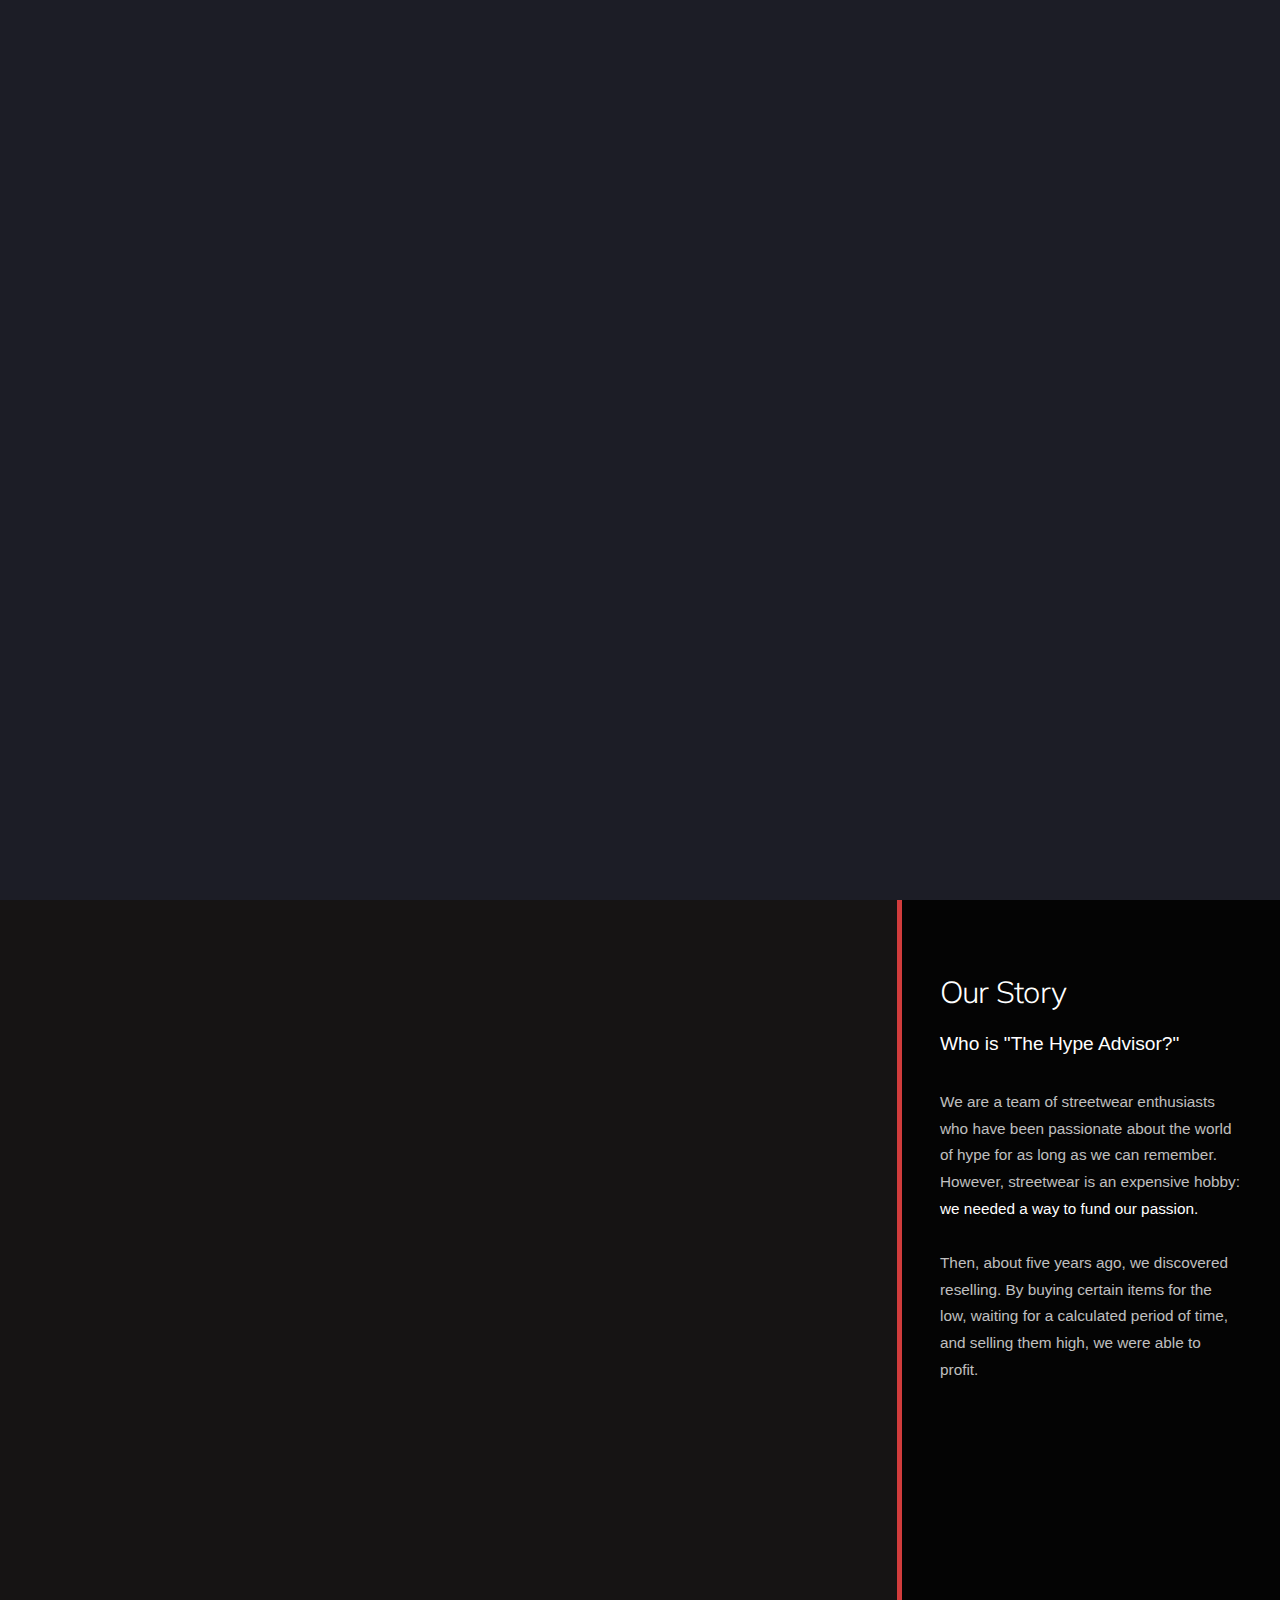
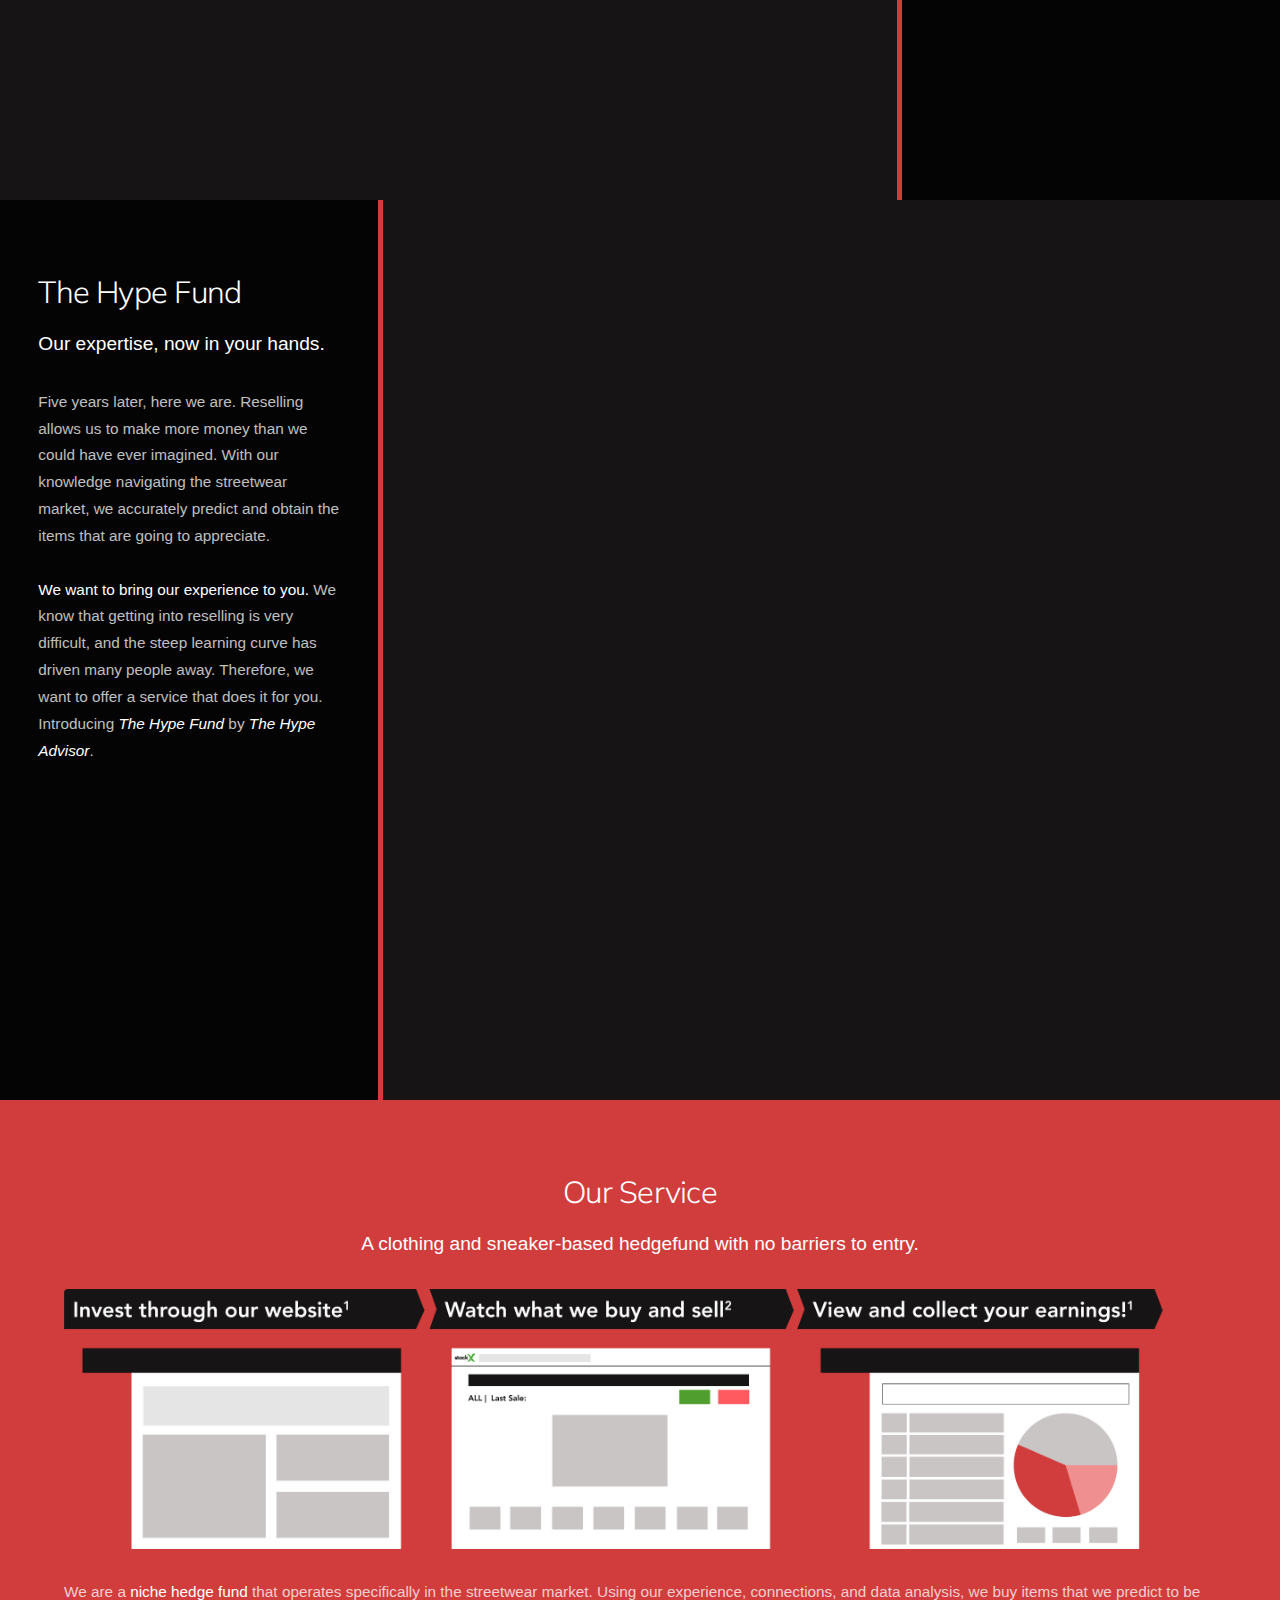
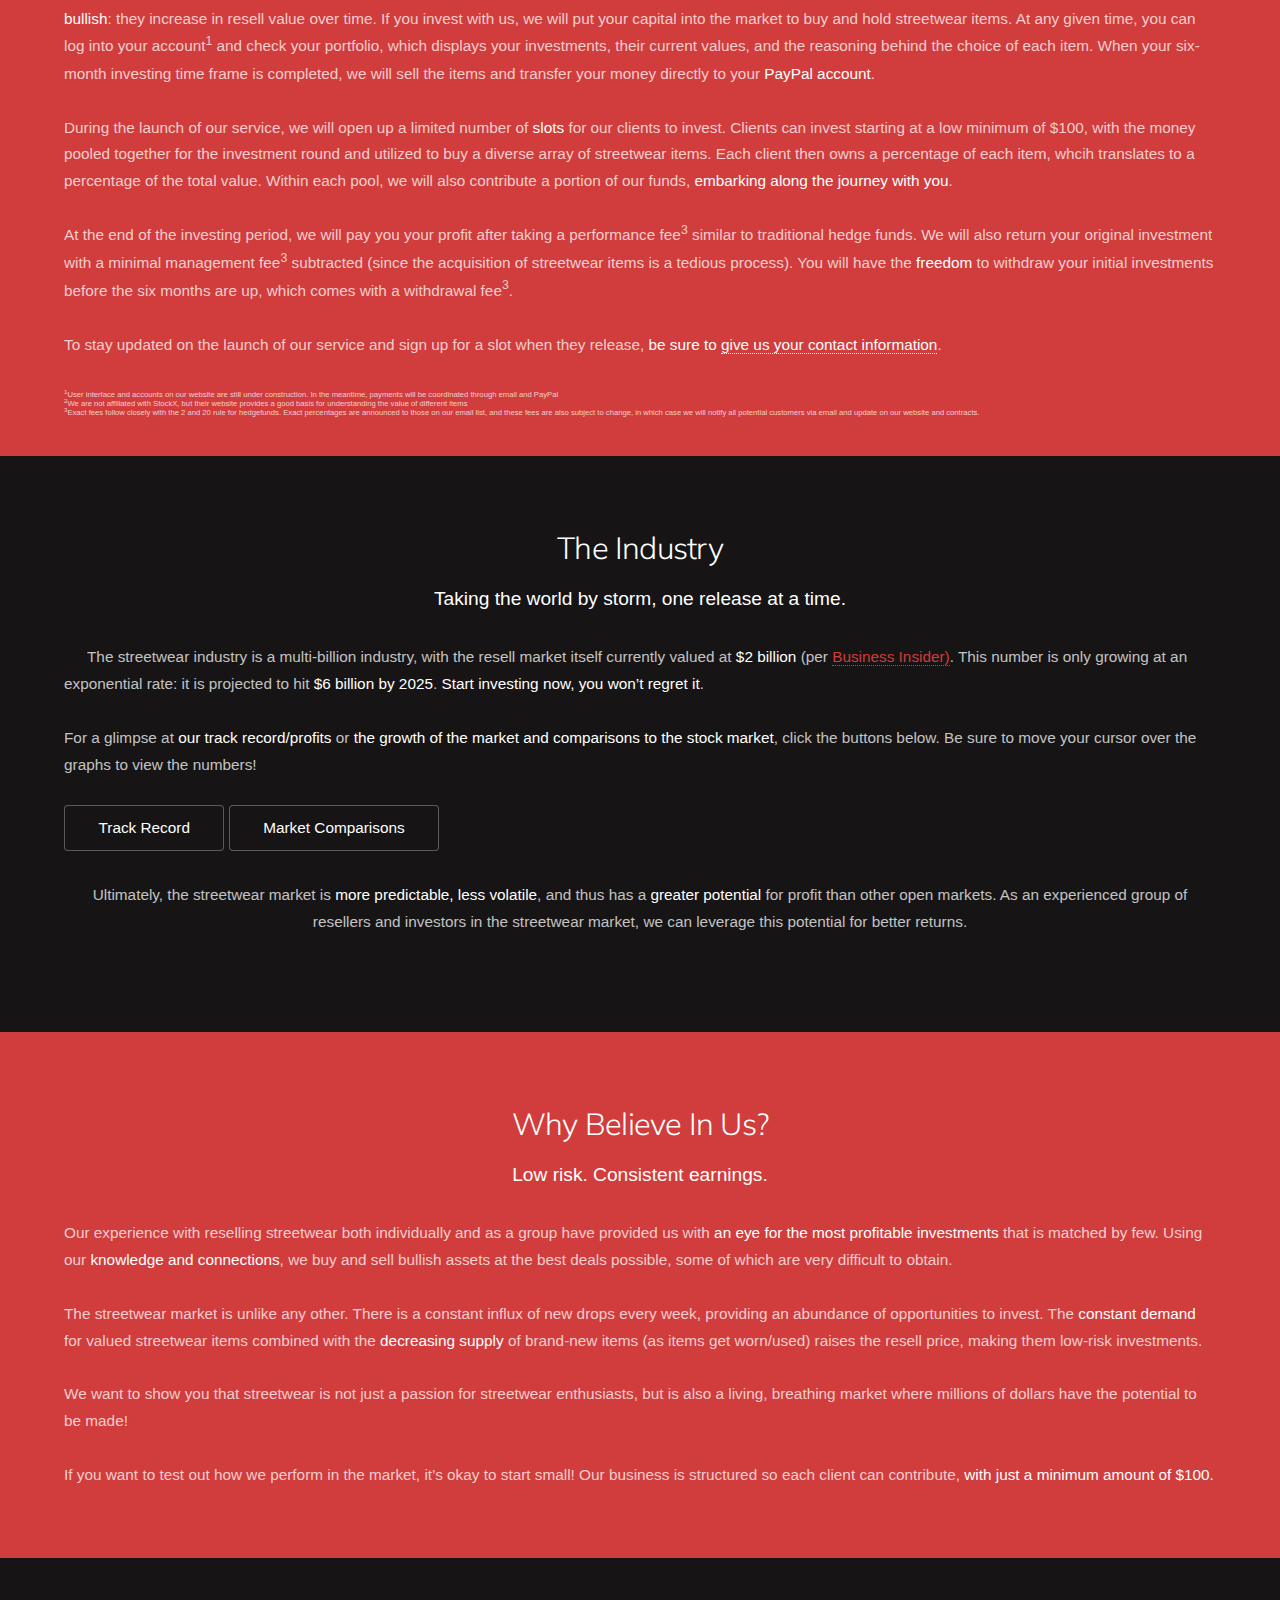
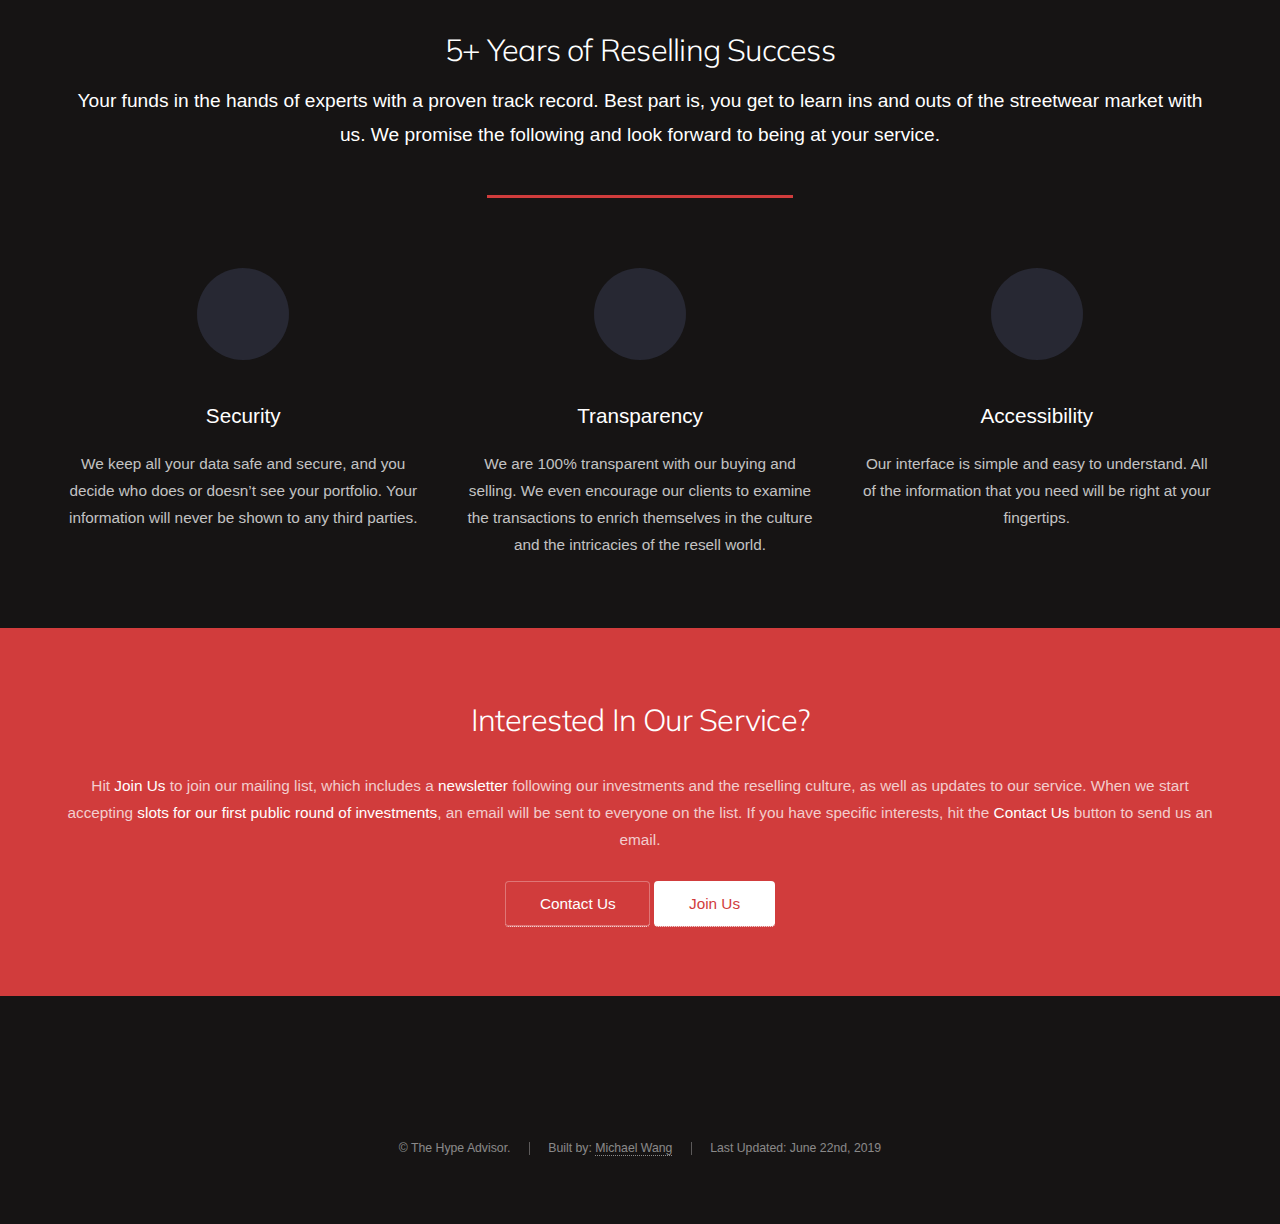
==== commit 4d7a2f39: "subscript changes" ====
--- a/index.html
+++ b/index.html
@@ -152,7 +152,7 @@
 						During the launch of our service, we will open up a limited number of <b>slots</b> for our clients to invest. Clients can invest starting at a low minimum of $100, with the money pooled together for the investment round and utilized to buy a diverse array of streetwear items. Each client then owns a percentage of each item, whcih translates to a percentage of the total value. Within each pool, we will also contribute a portion of our funds, <b>embarking along the journey with you</b>.
 						</br>
 						</br>
-						At the end of the investing period, we will pay you your profit after taking a performance fee<sup>2</sup> similar to traditional hedge funds. We will also return your original investment with a minimal management fee<sup>2</sup> subtracted (since the acquisition of streetwear items is a tedious process). You will have the <b>freedom</b> to withdraw your initial investments before the six months are up, which comes with a withdrawal fee<sup>2</sup>.
+						At the end of the investing period, we will pay you your profit after taking a performance fee<sup>3</sup> similar to traditional hedge funds. We will also return your original investment with a minimal management fee<sup>3</sup> subtracted (since the acquisition of streetwear items is a tedious process). You will have the <b>freedom</b> to withdraw your initial investments before the six months are up, which comes with a withdrawal fee<sup>3</sup>.
 						</br>
 						</br>
 						To stay updated on the launch of our service and sign up for a slot when they release, <b>be sure to <a href="#form" class="scrolly">give us your contact information</a></b>.
@@ -161,9 +161,9 @@
 					<div class="asterisk">
 						<sup>1</sup>User interface and accounts on our website are still under construction. In the meantime, payments will be coordinated through email and PayPal
 						</br>
-						<sup>2</sup>These fees are subject to change, in which case we will notify all potential customers via email and update on our website and contracts
-						</br>
-						<sup>3</sup>We are not affiliated with StockX, but their website provides a good basis for understanding the value of different items
+						<sup>2</sup>We are not affiliated with StockX, but their website provides a good basis for understanding the value of different items
+						</br>
+						<sup>3</sup>Exact fees follow closely with the 2 and 20 rule for hedgefunds. Exact percentages are announced to those on our email list, and these fees are also subject to change, in which case we will notify all potential customers via email and update on our website and contracts.
 					</div>
 				</div>
 			</section>
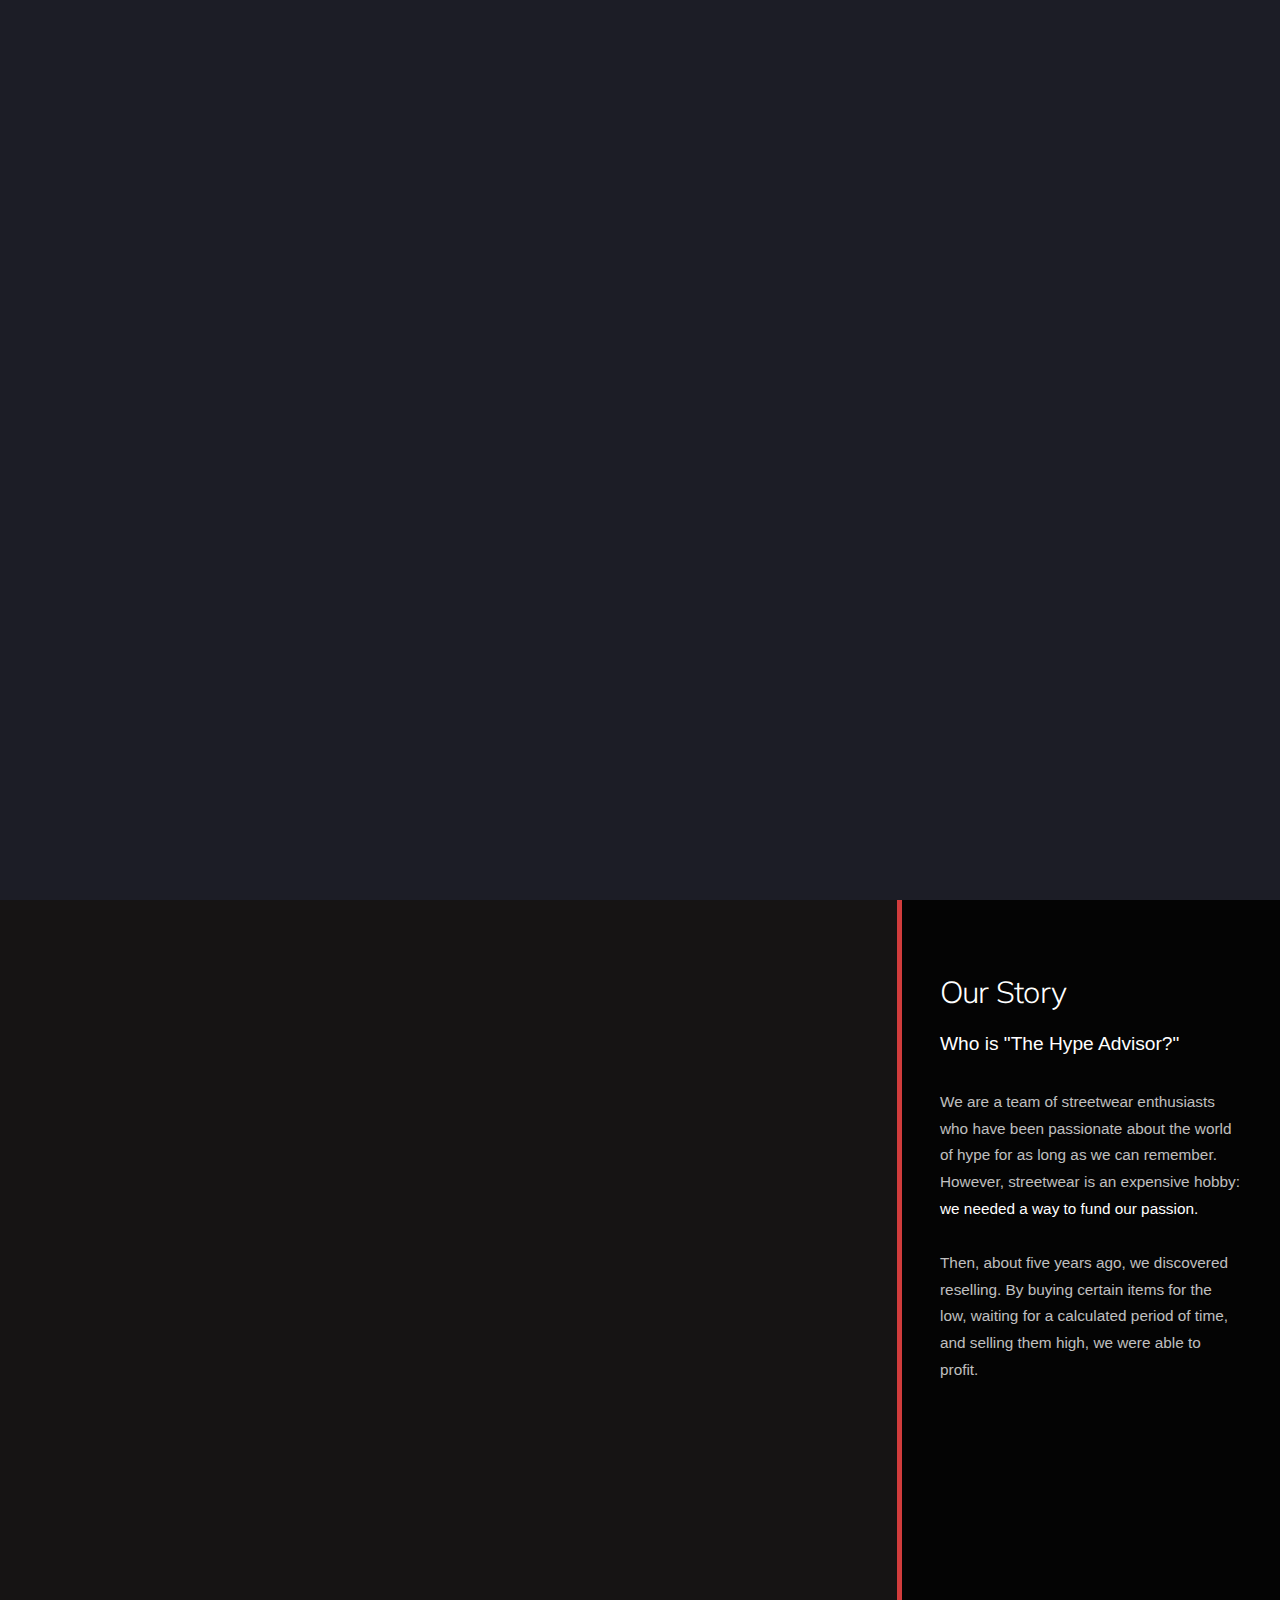
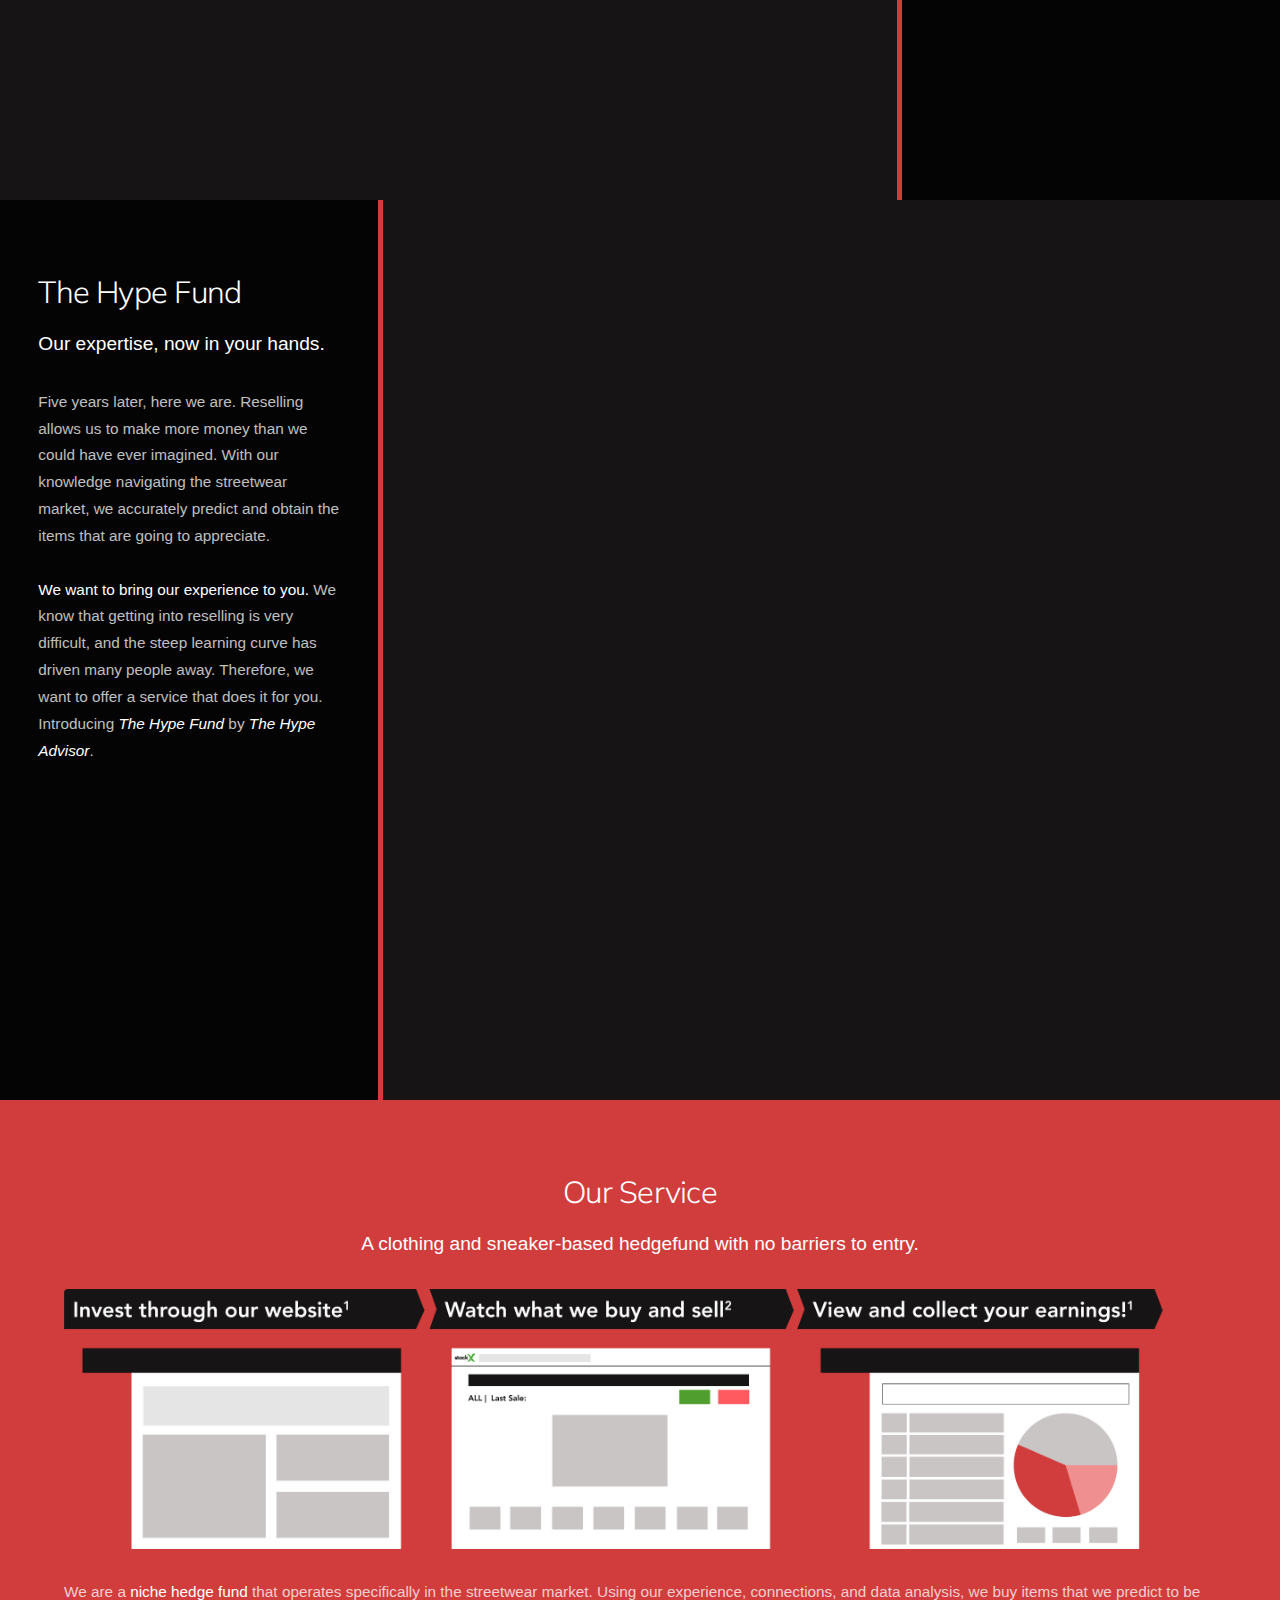
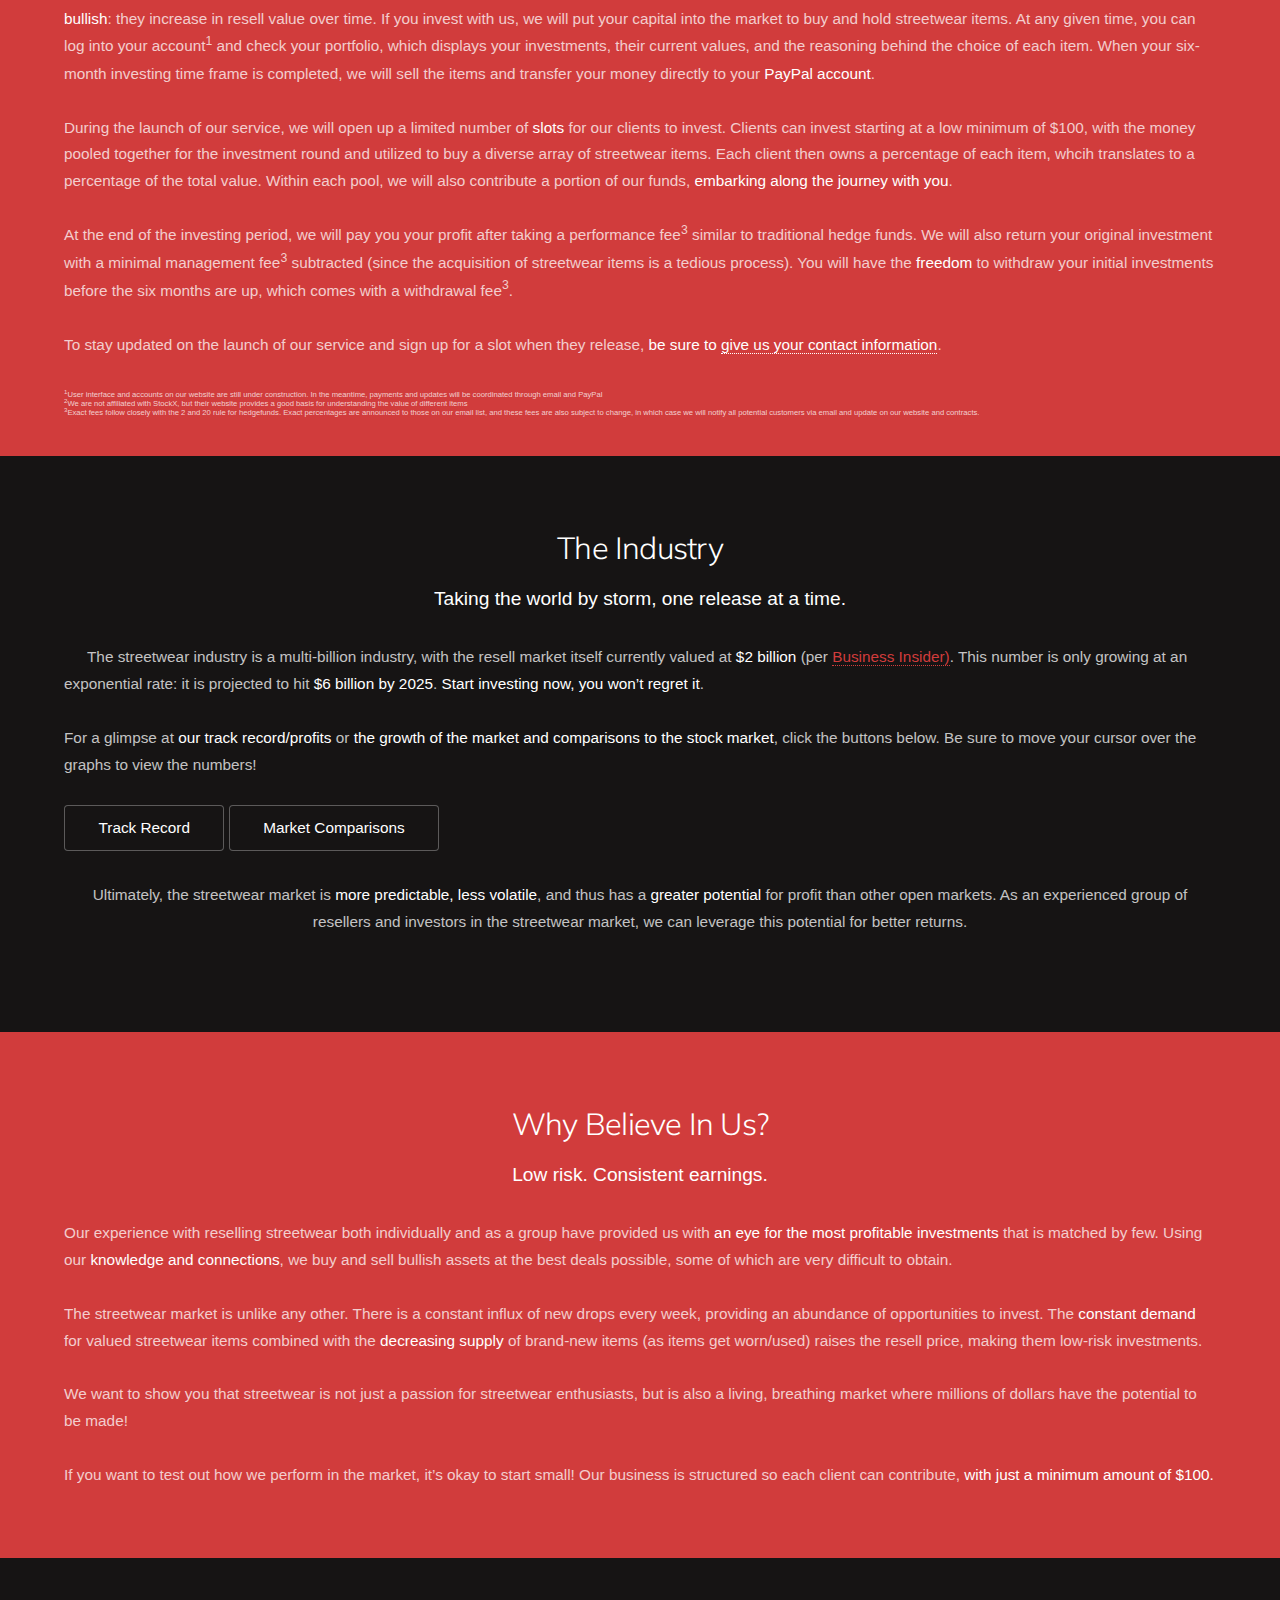
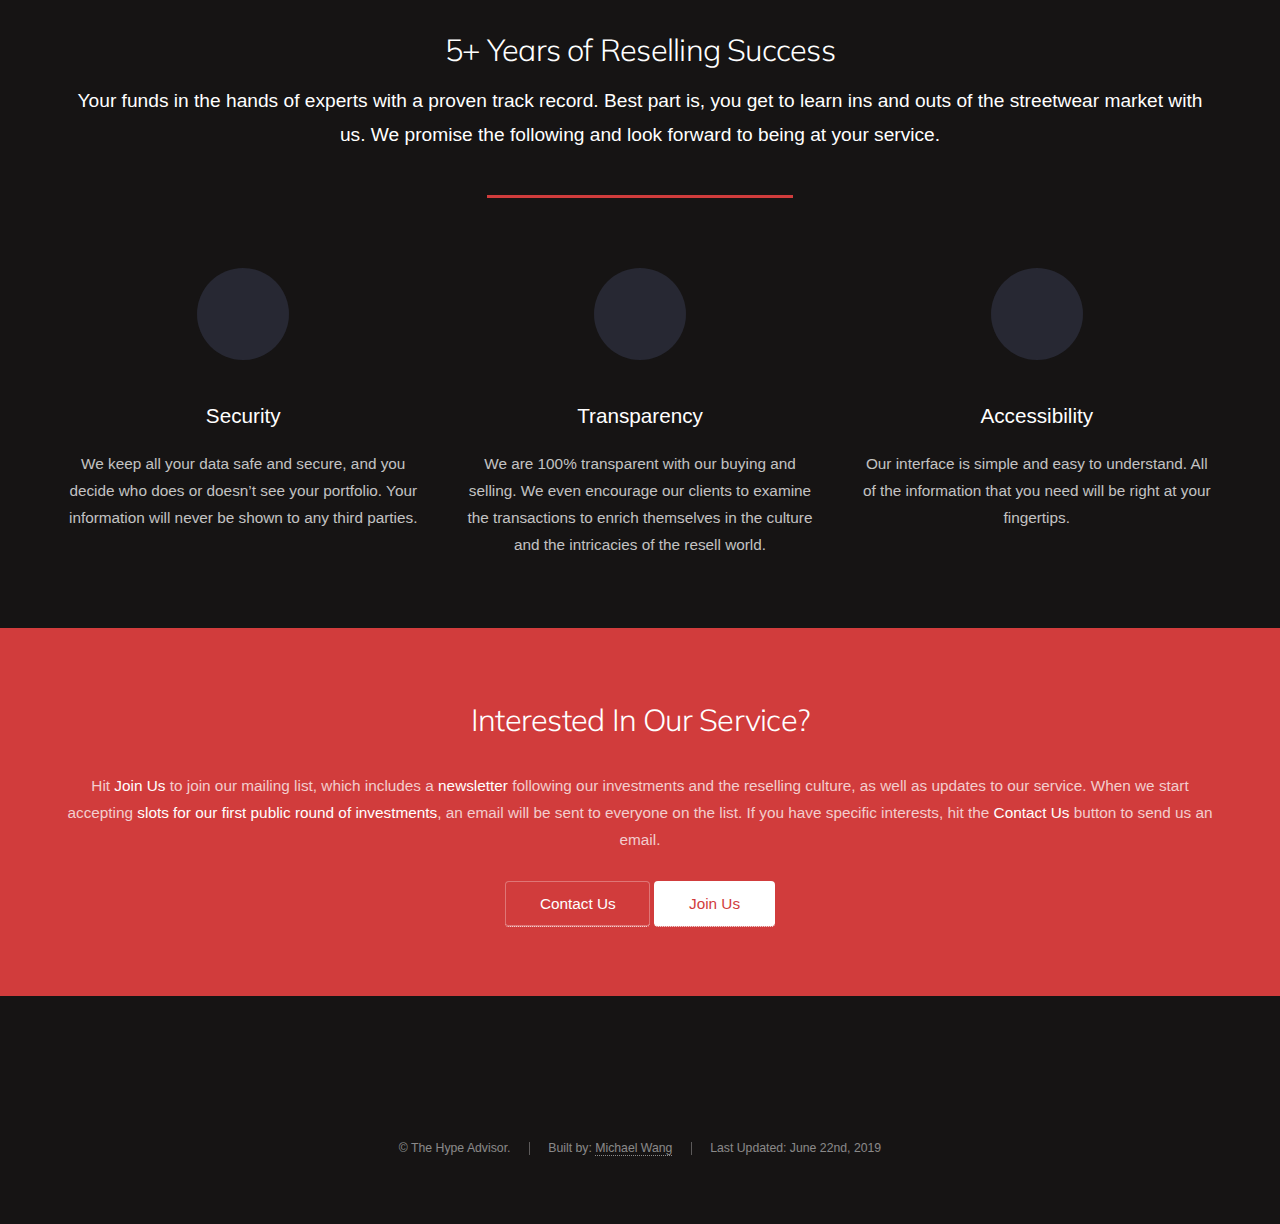
==== commit 2d82c3e6: "subscript changes" ====
--- a/index.html
+++ b/index.html
@@ -159,7 +159,7 @@
 						</br>
 					</p>
 					<div class="asterisk">
-						<sup>1</sup>User interface and accounts on our website are still under construction. In the meantime, payments will be coordinated through email and PayPal
+						<sup>1</sup>User interface and accounts on our website are still under construction. In the meantime, payments and updates will be coordinated through email and PayPal
 						</br>
 						<sup>2</sup>We are not affiliated with StockX, but their website provides a good basis for understanding the value of different items
 						</br>
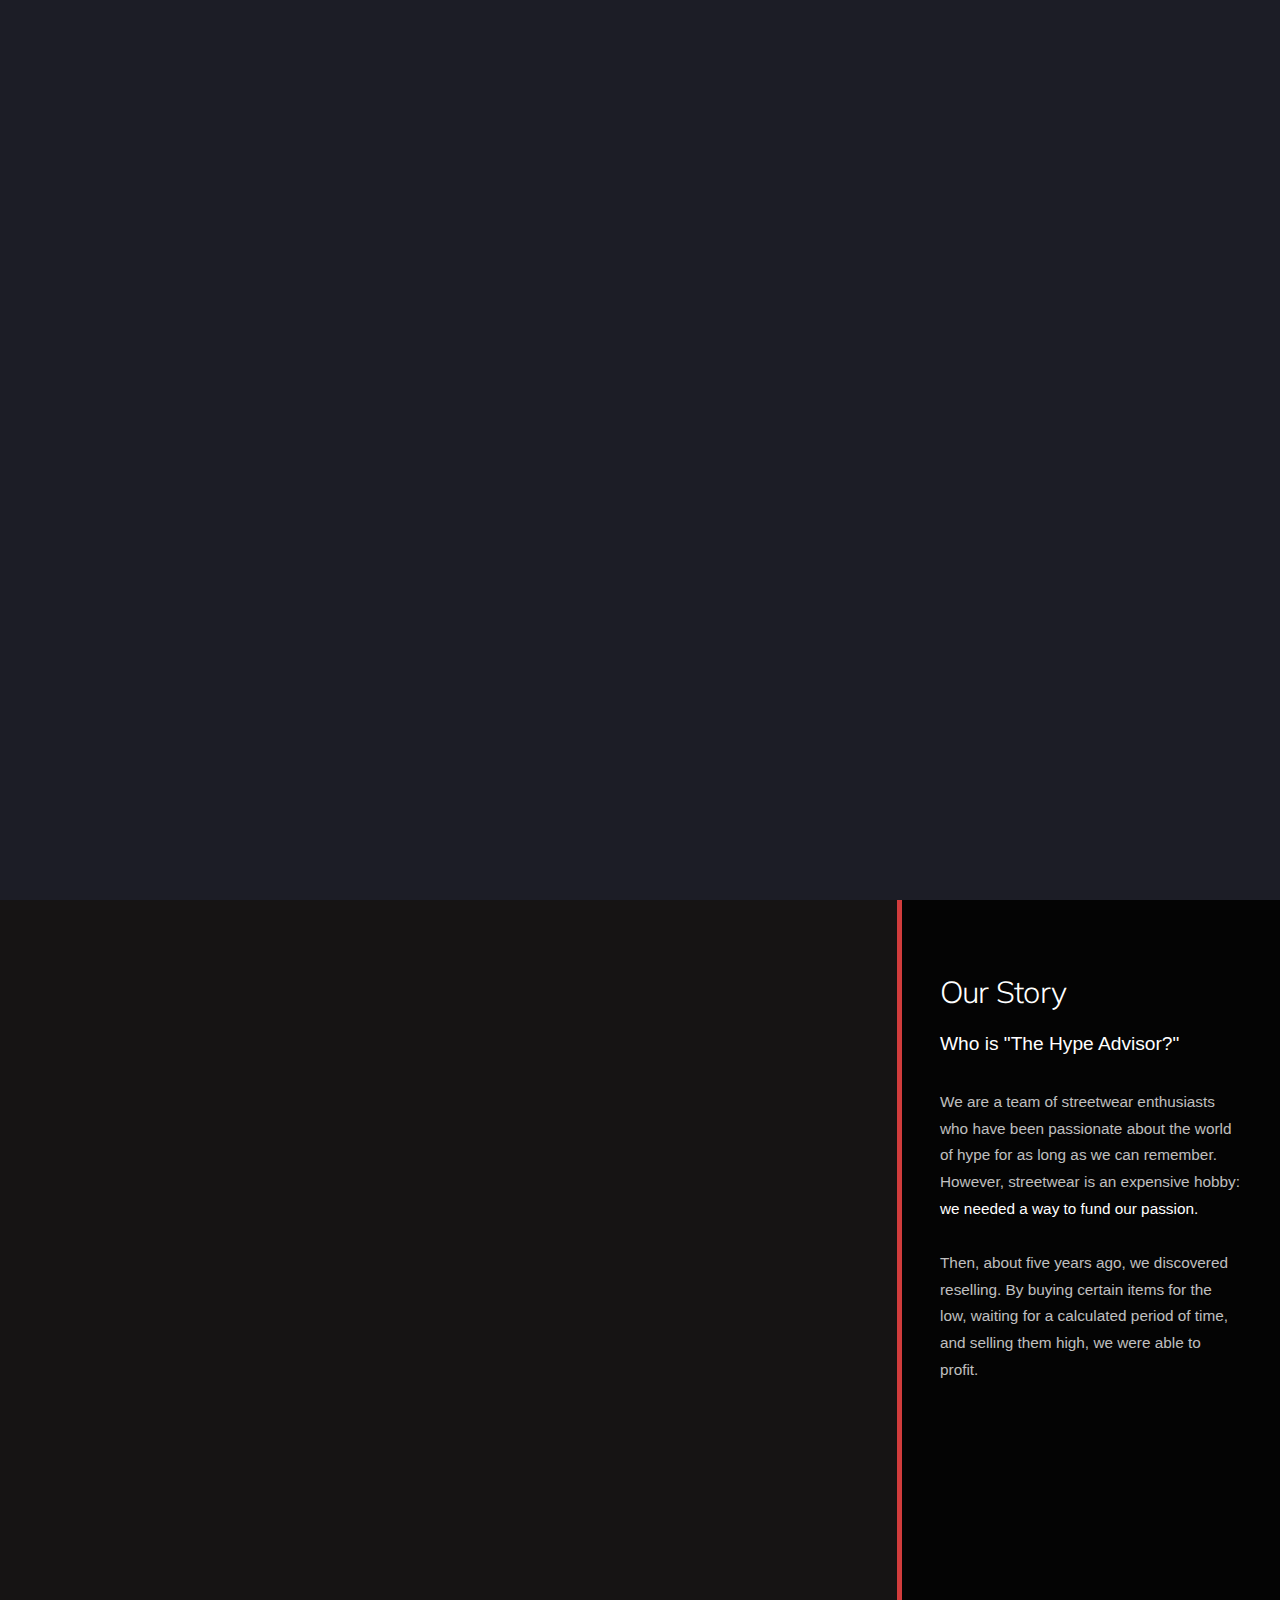
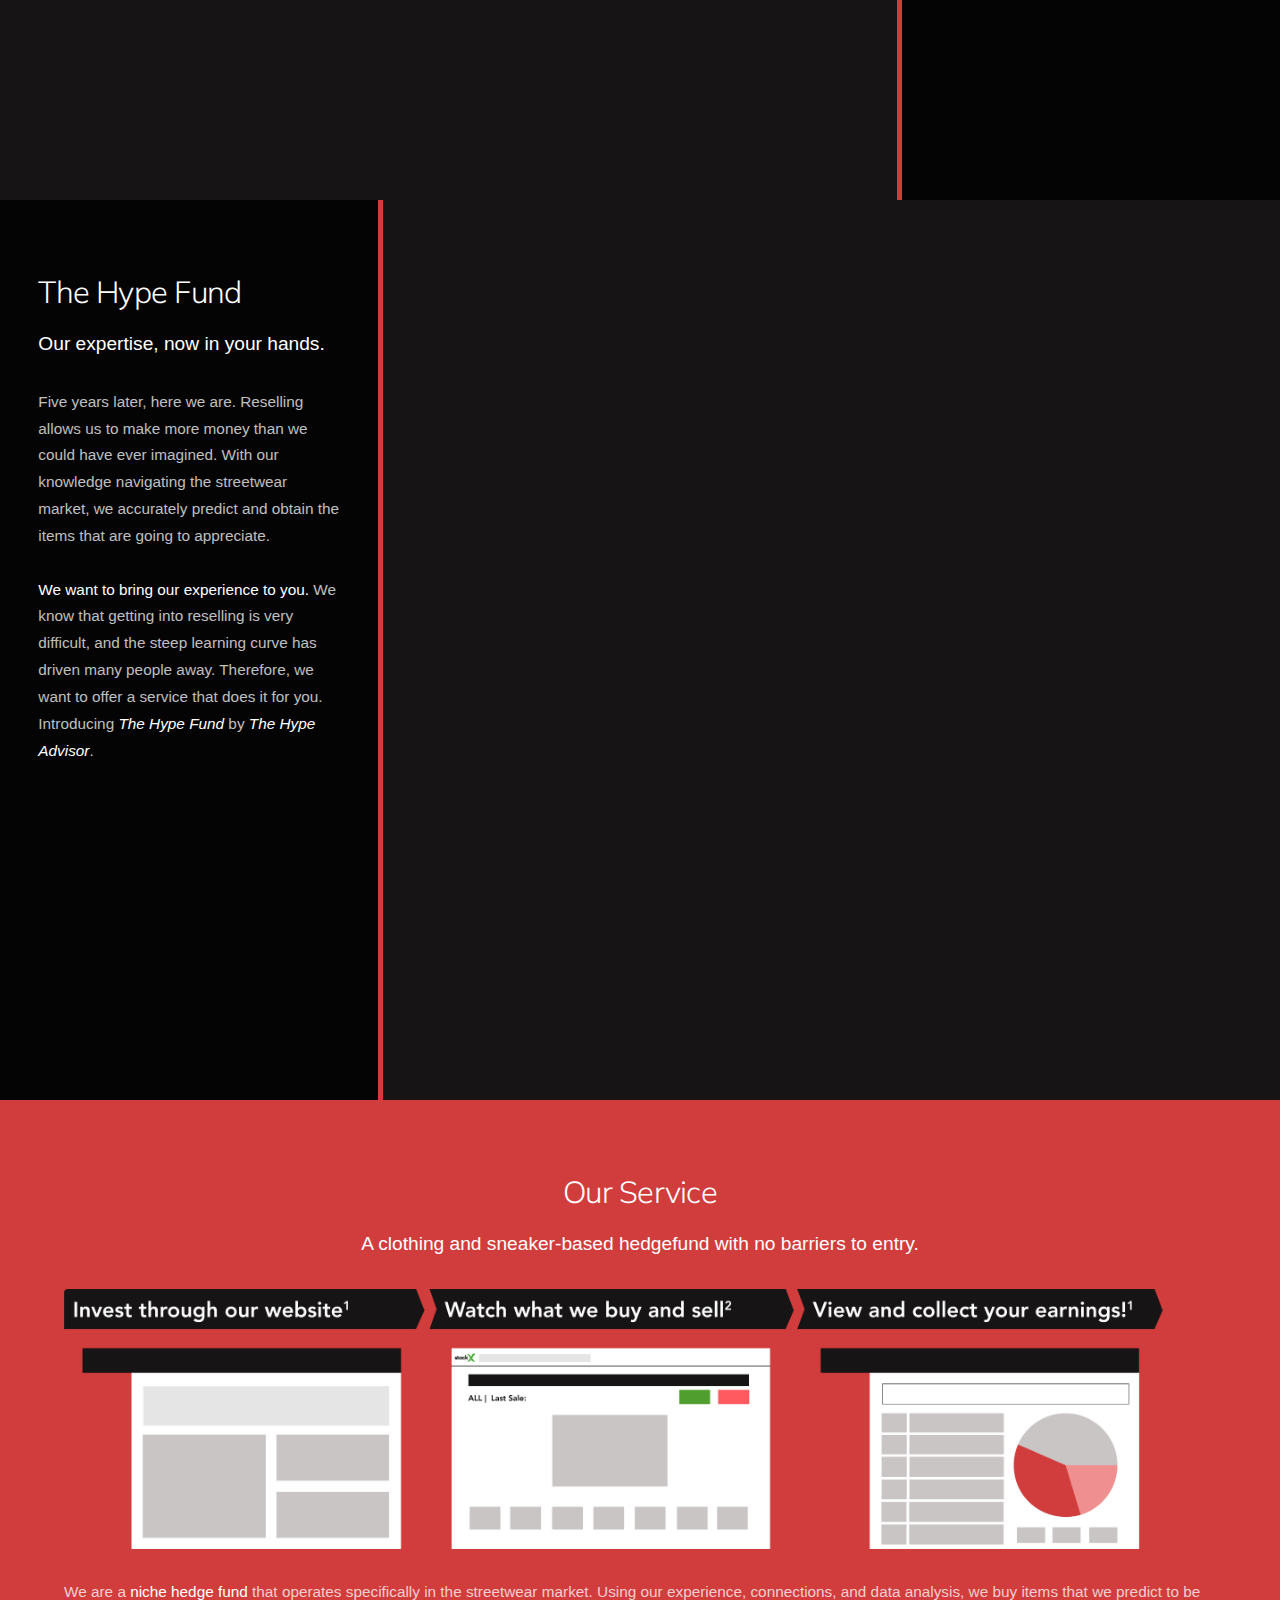
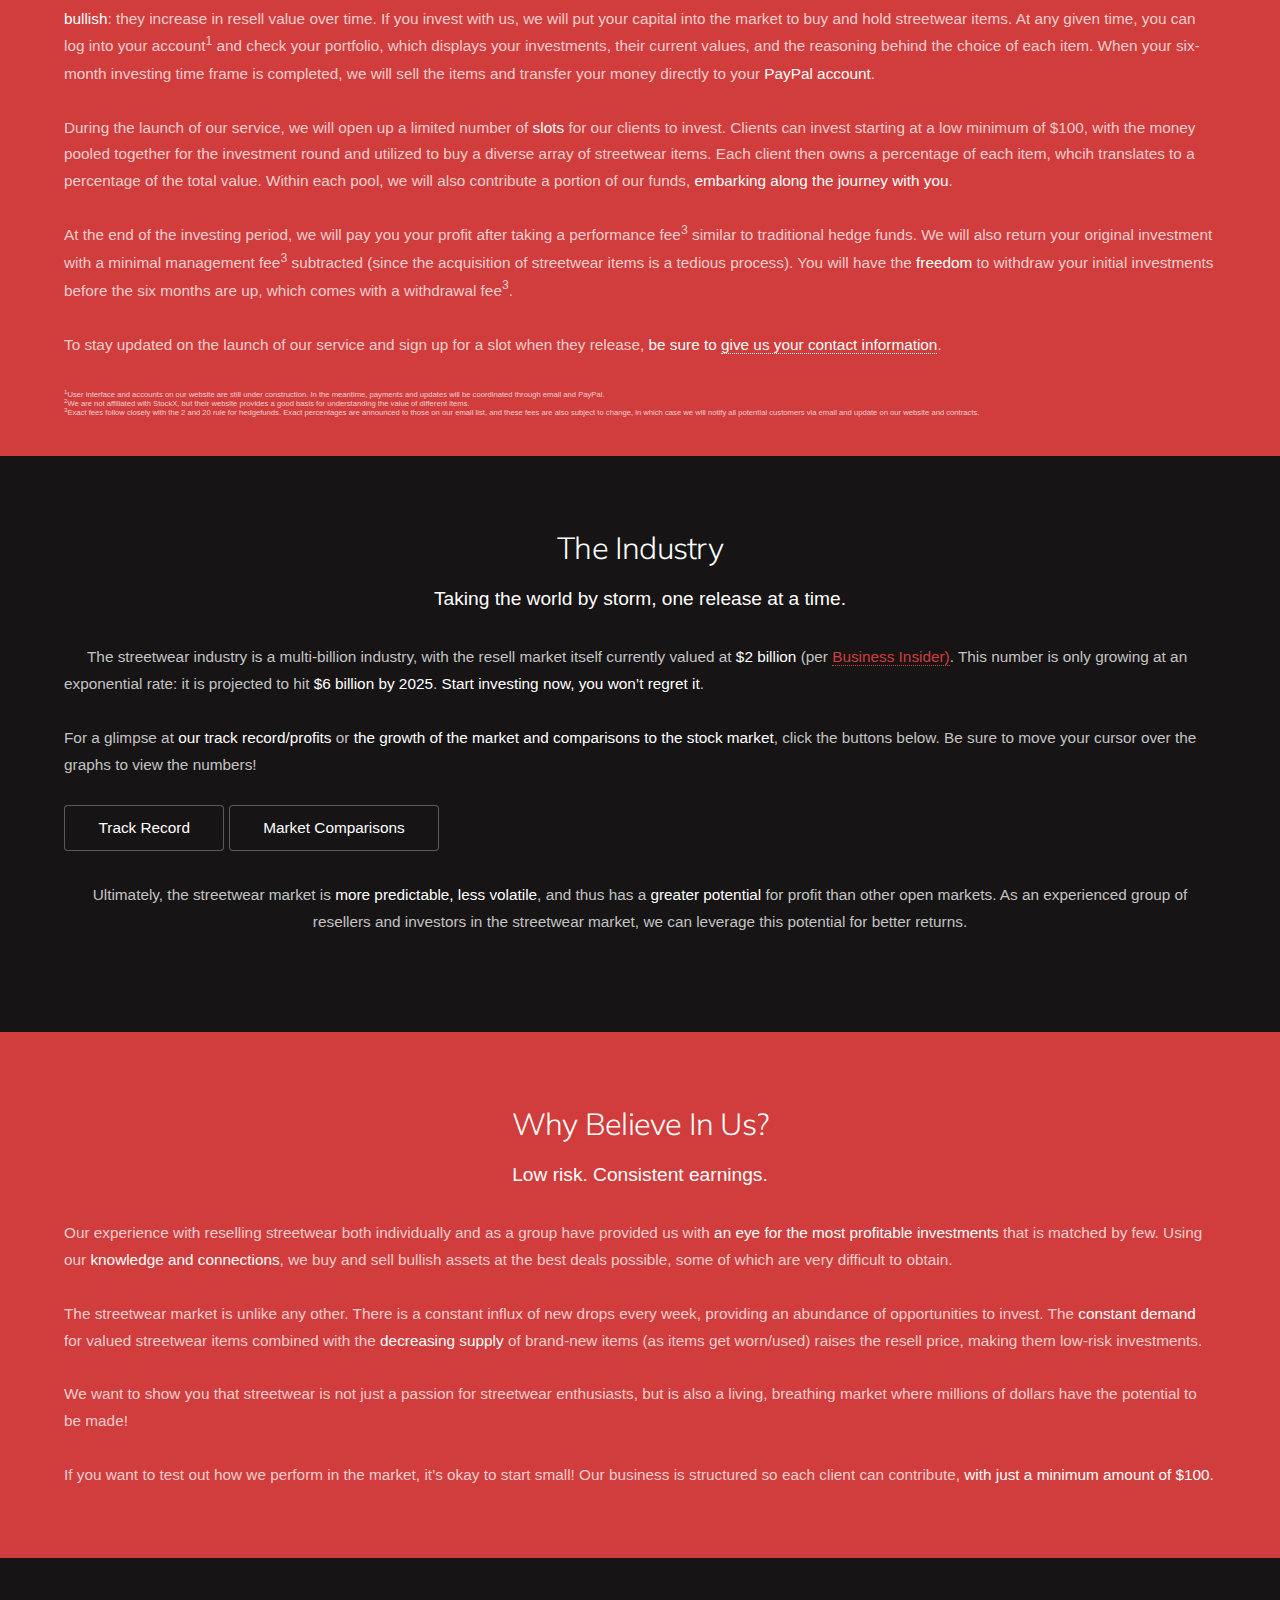
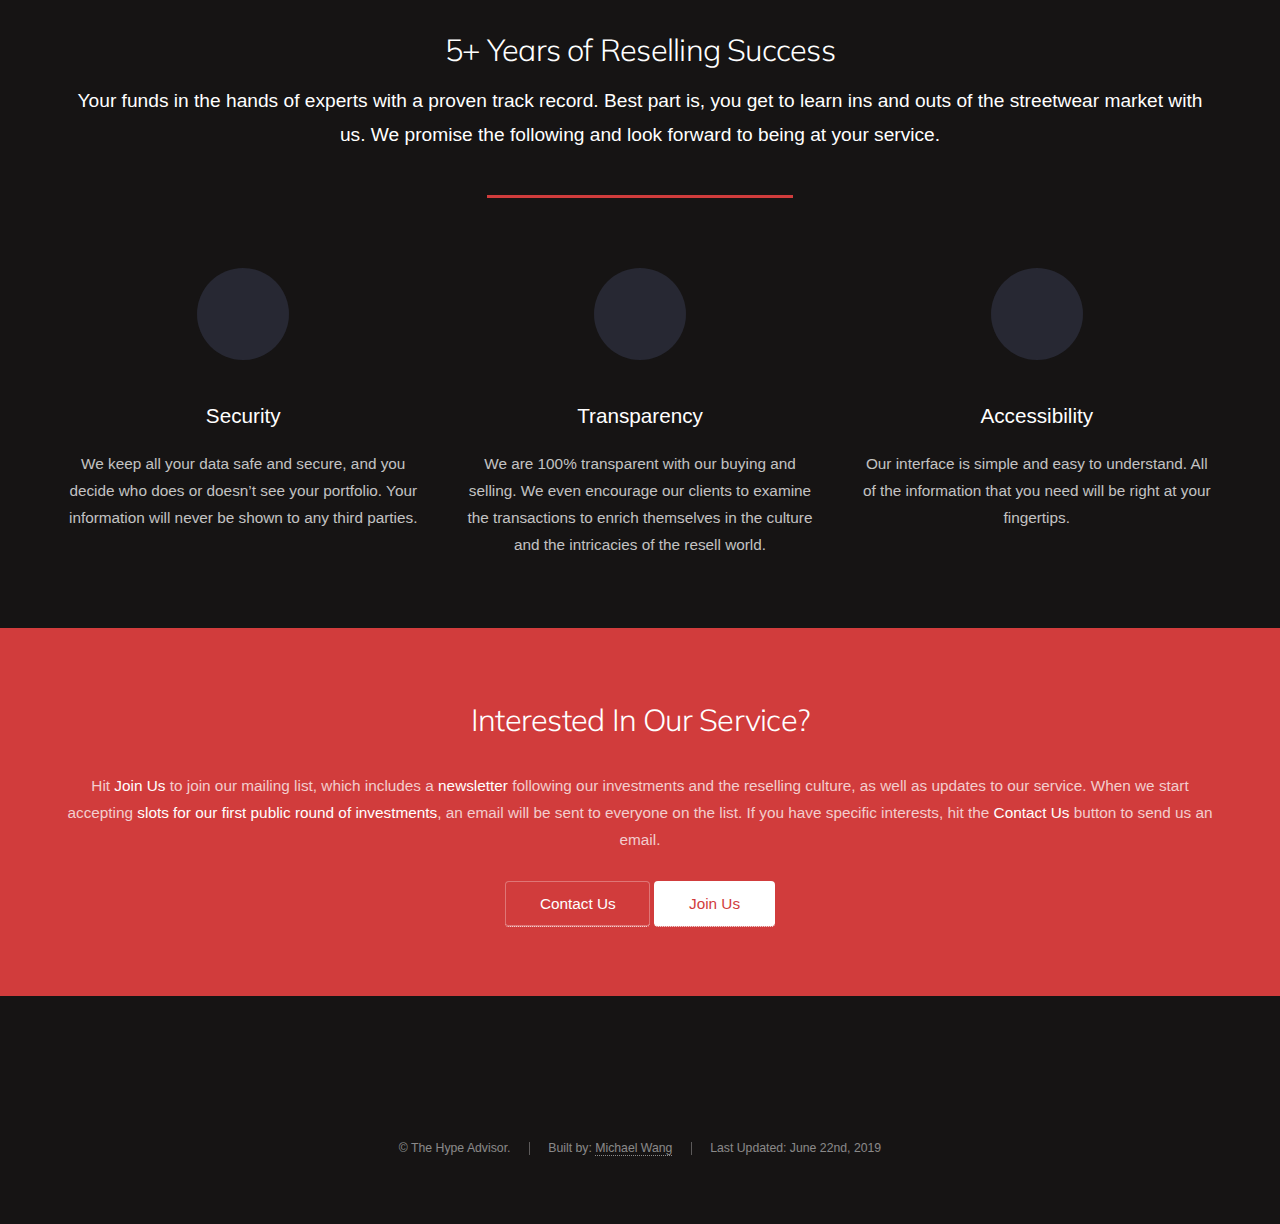
==== commit 488b6938: "coming soon edit" ====
--- a/index.html
+++ b/index.html
@@ -159,9 +159,9 @@
 						</br>
 					</p>
 					<div class="asterisk">
-						<sup>1</sup>User interface and accounts on our website are still under construction. In the meantime, payments and updates will be coordinated through email and PayPal
-						</br>
-						<sup>2</sup>We are not affiliated with StockX, but their website provides a good basis for understanding the value of different items
+						<sup>1</sup>User interface and accounts on our website are still under construction. In the meantime, payments and updates will be coordinated through email and PayPal.
+						</br>
+						<sup>2</sup>We are not affiliated with StockX, but their website provides a good basis for understanding the value of different items.
 						</br>
 						<sup>3</sup>Exact fees follow closely with the 2 and 20 rule for hedgefunds. Exact percentages are announced to those on our email list, and these fees are also subject to change, in which case we will notify all potential customers via email and update on our website and contracts.
 					</div>
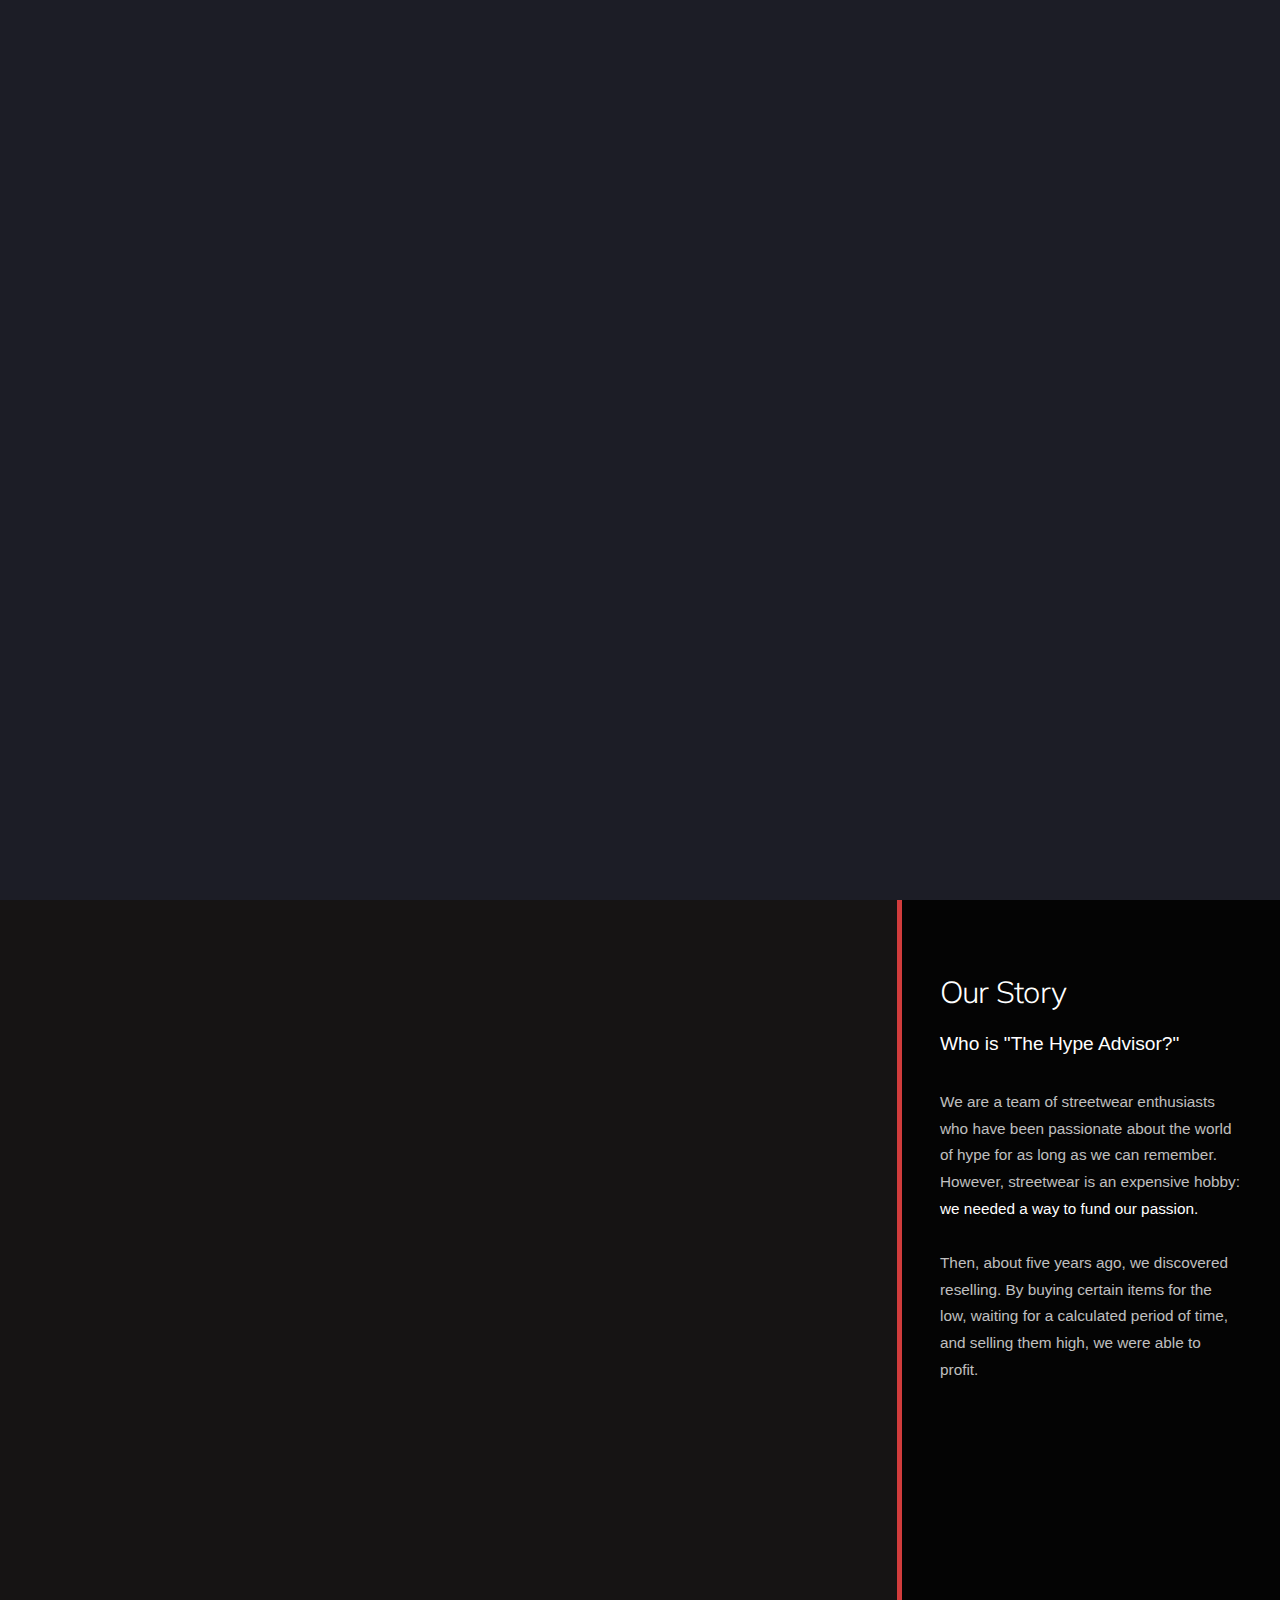
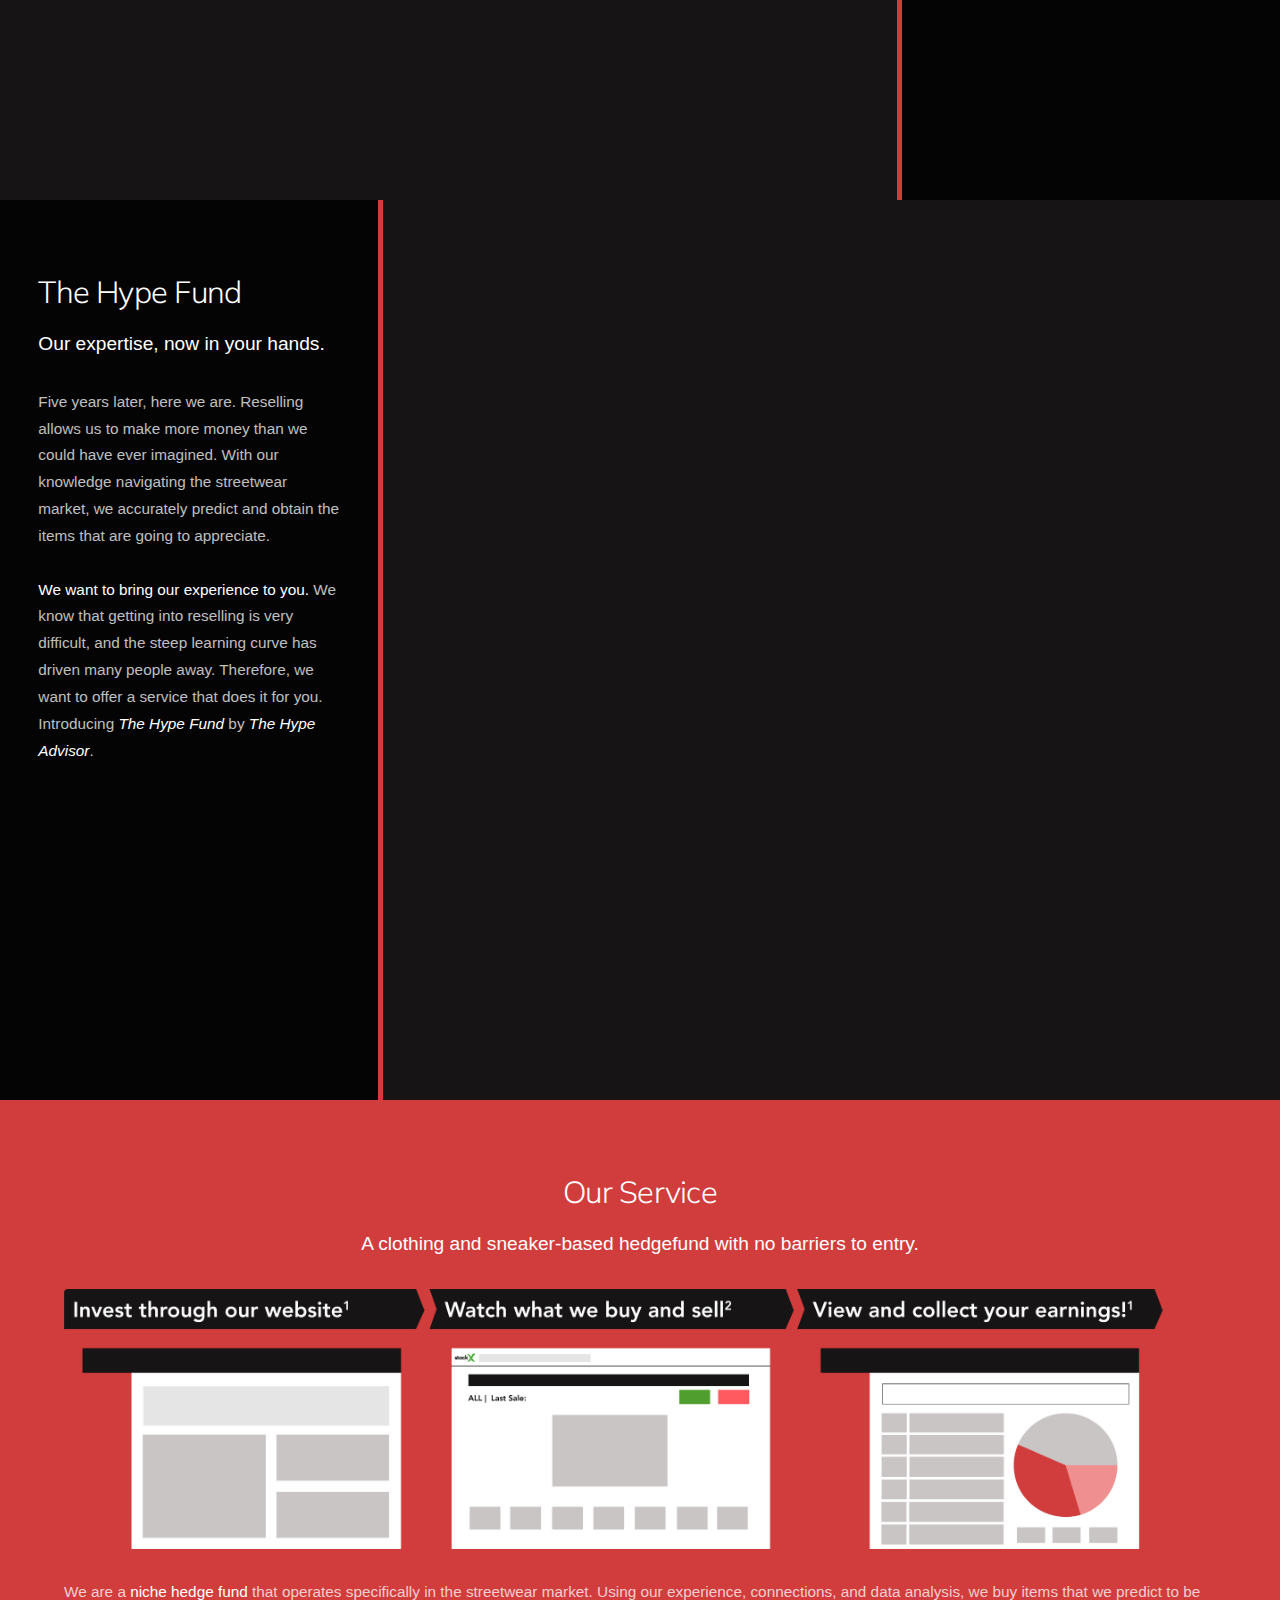
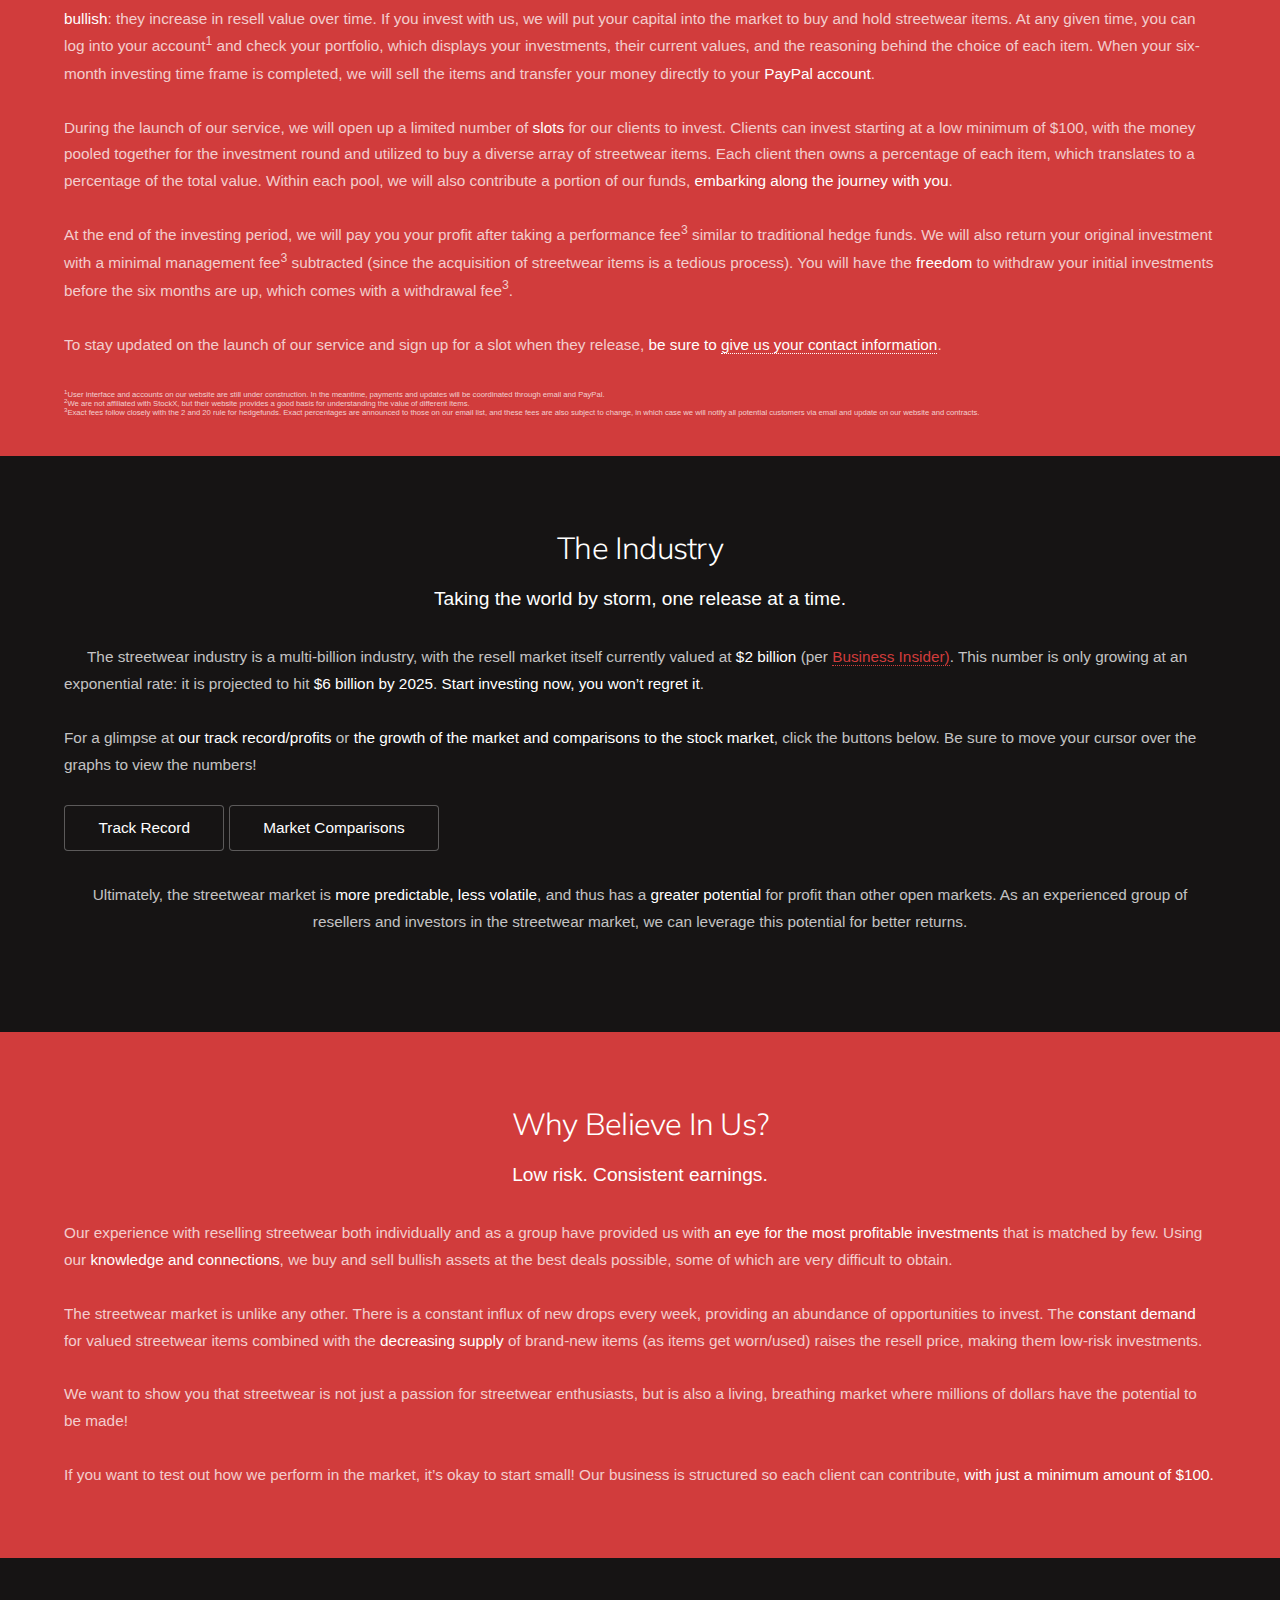
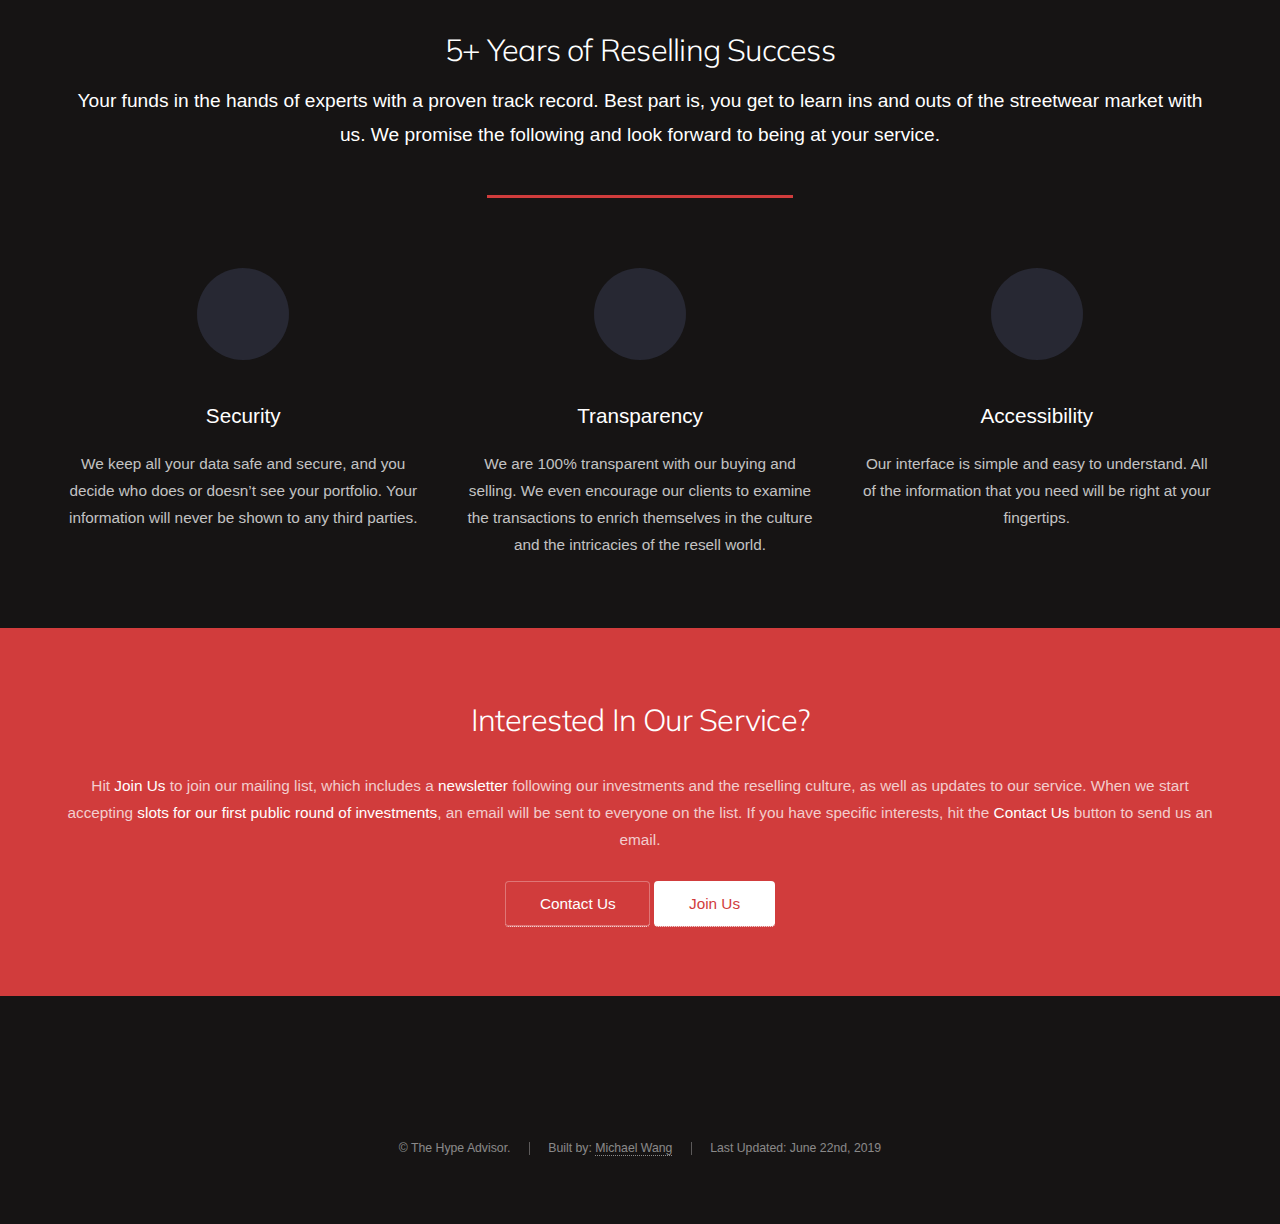
==== commit 1fed2720: "typo" ====
--- a/index.html
+++ b/index.html
@@ -149,7 +149,7 @@
 						We are a <b>niche hedge fund</b> that operates specifically in the streetwear market. Using our experience, connections, and data analysis, we buy items that we predict to be <b>bullish</b>: they increase in resell value over time. If you invest with us, we will put your capital into the market to buy and hold streetwear items. At any given time, you can log into your account<sup>1</sup> and check your portfolio, which displays your investments, their current values, and the reasoning behind the choice of each item. When your six-month investing time frame is completed, we will sell the items and transfer your money directly to your <b>PayPal account</b>.
 						</br>
 						</br>
-						During the launch of our service, we will open up a limited number of <b>slots</b> for our clients to invest. Clients can invest starting at a low minimum of $100, with the money pooled together for the investment round and utilized to buy a diverse array of streetwear items. Each client then owns a percentage of each item, whcih translates to a percentage of the total value. Within each pool, we will also contribute a portion of our funds, <b>embarking along the journey with you</b>.
+						During the launch of our service, we will open up a limited number of <b>slots</b> for our clients to invest. Clients can invest starting at a low minimum of $100, with the money pooled together for the investment round and utilized to buy a diverse array of streetwear items. Each client then owns a percentage of each item, which translates to a percentage of the total value. Within each pool, we will also contribute a portion of our funds, <b>embarking along the journey with you</b>.
 						</br>
 						</br>
 						At the end of the investing period, we will pay you your profit after taking a performance fee<sup>3</sup> similar to traditional hedge funds. We will also return your original investment with a minimal management fee<sup>3</sup> subtracted (since the acquisition of streetwear items is a tedious process). You will have the <b>freedom</b> to withdraw your initial investments before the six months are up, which comes with a withdrawal fee<sup>3</sup>.
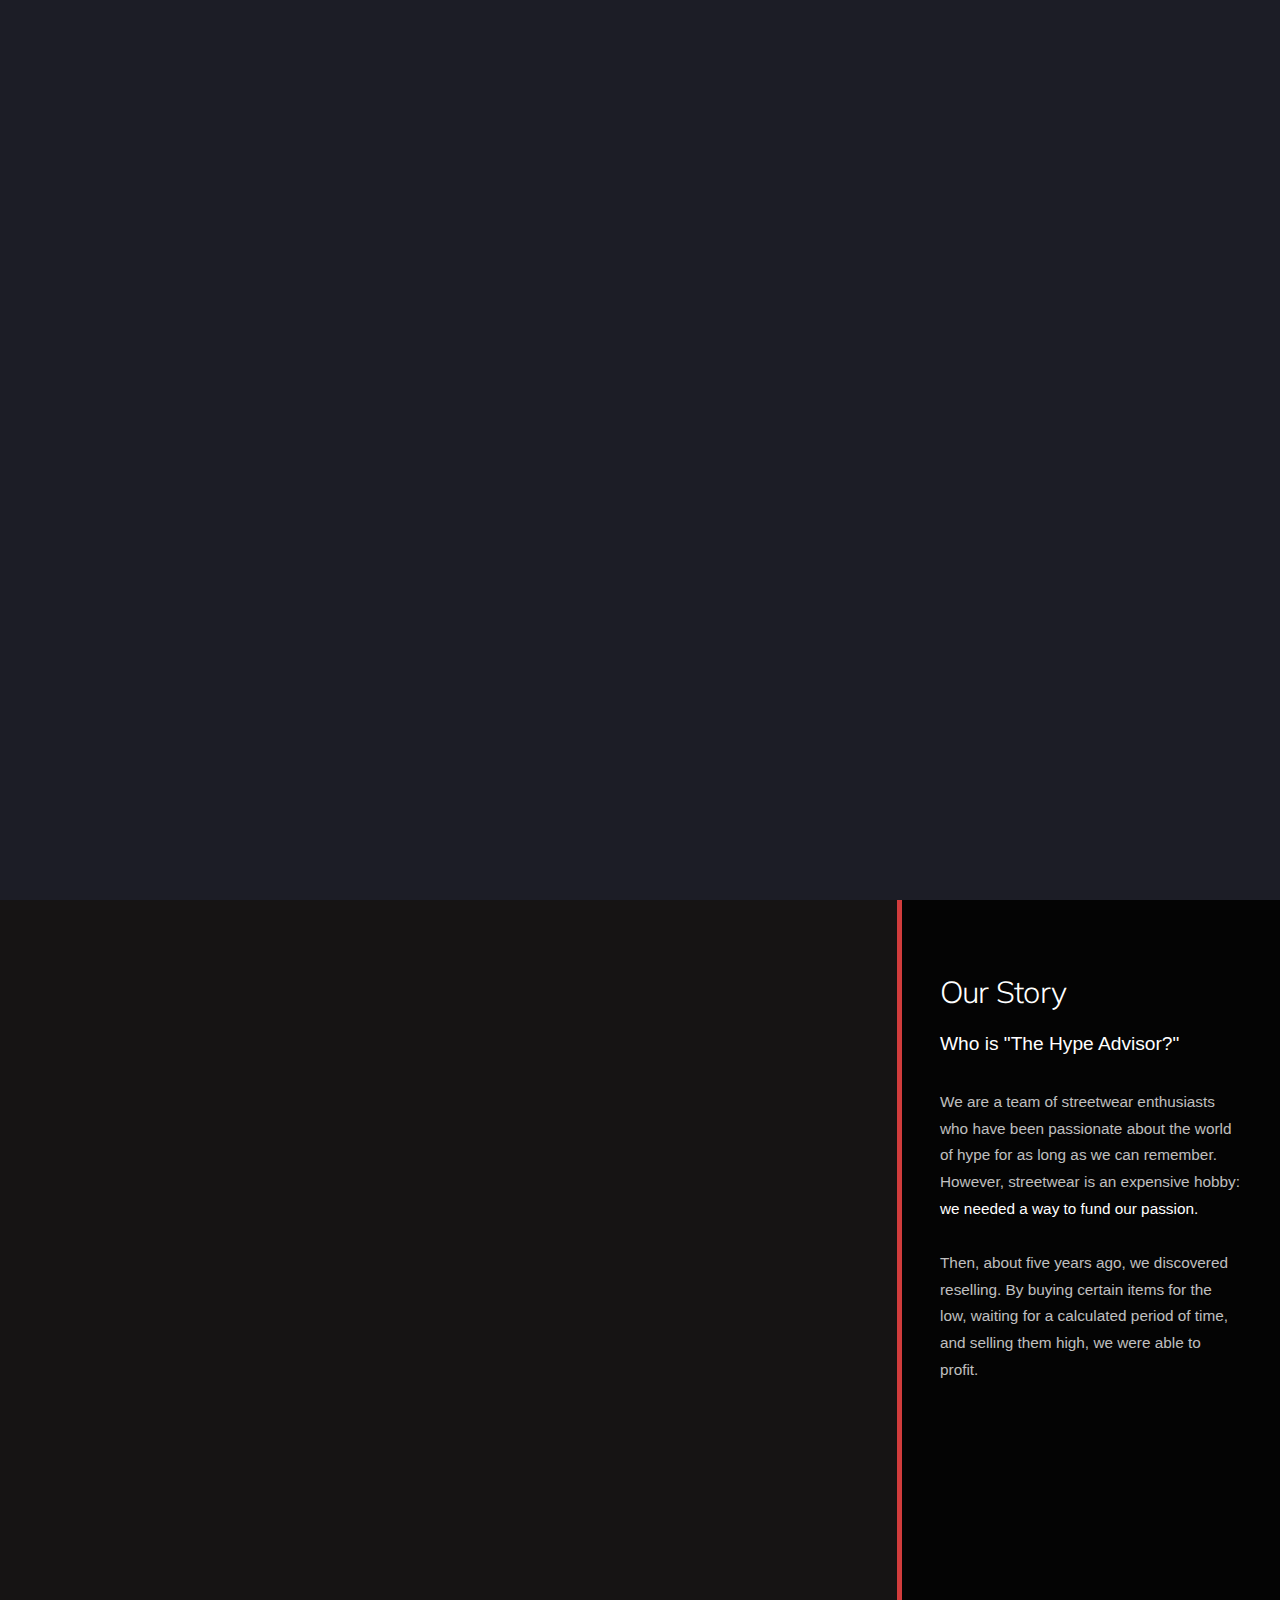
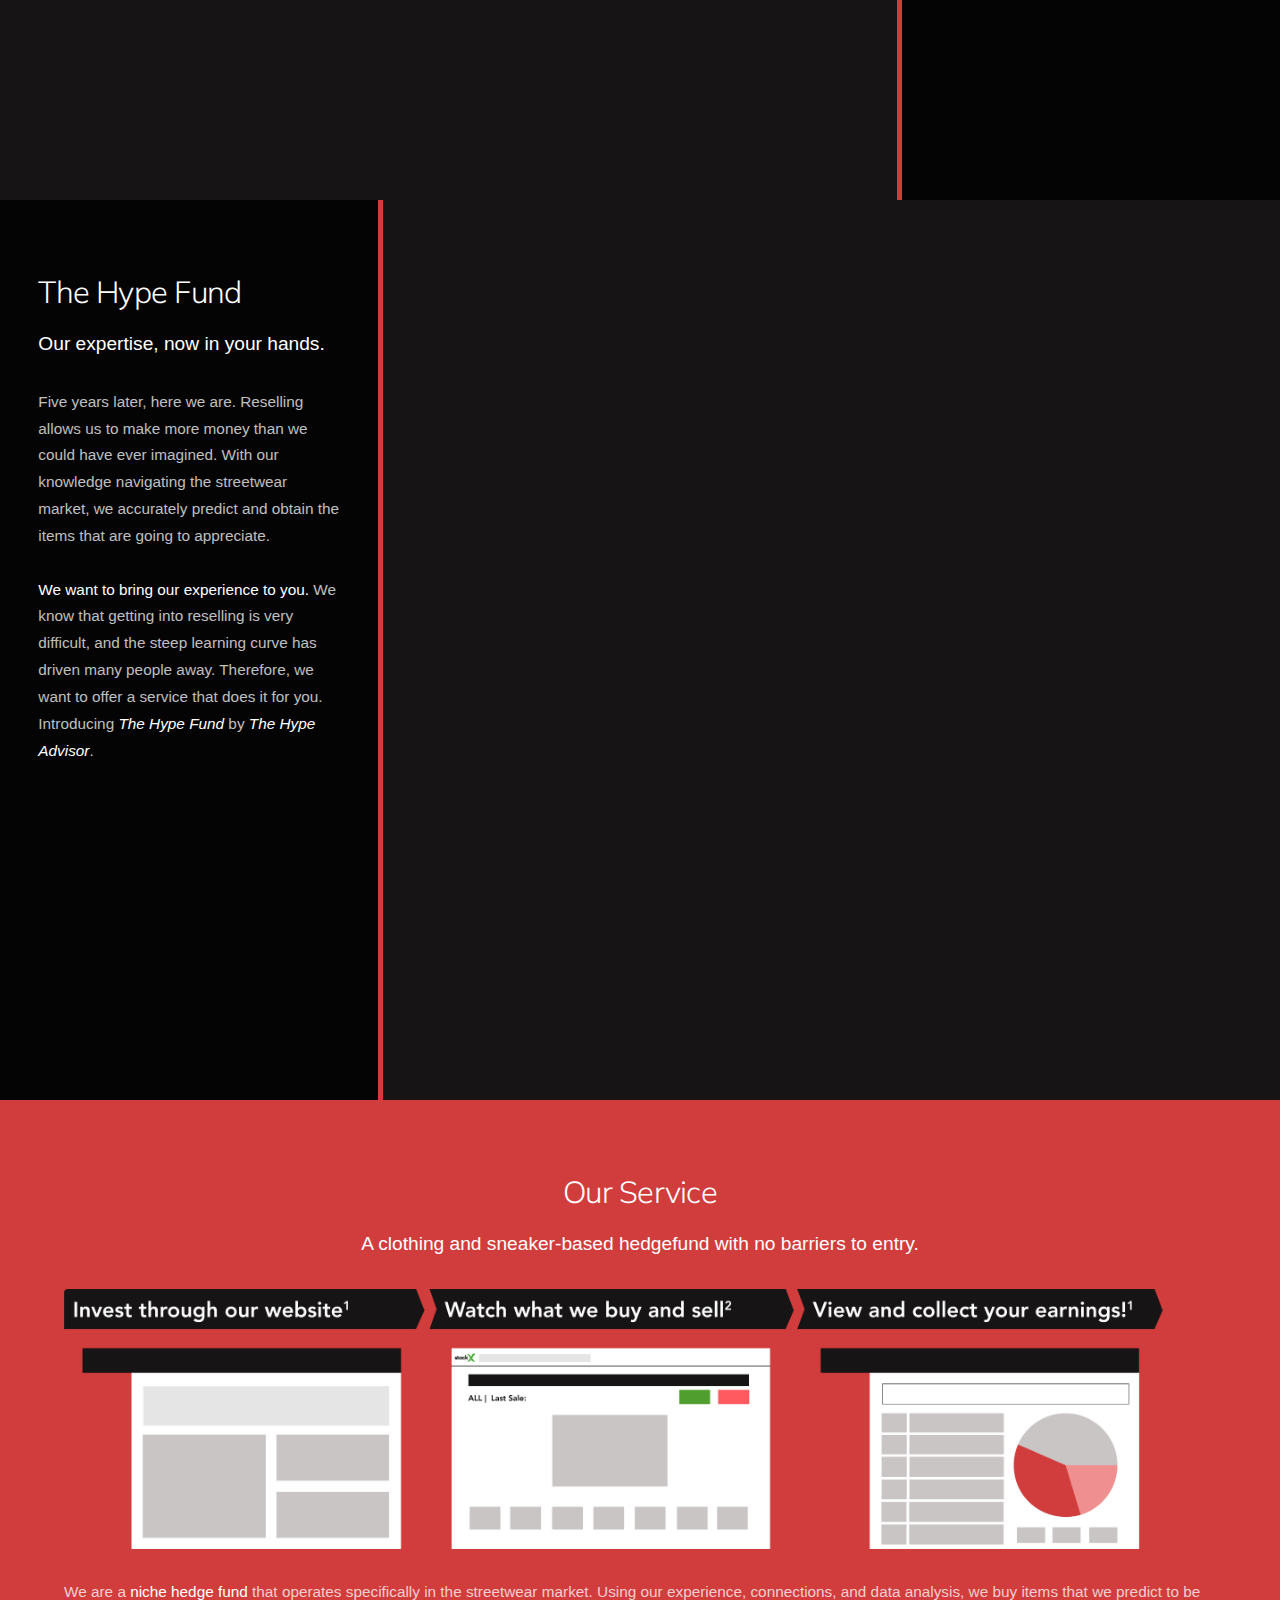
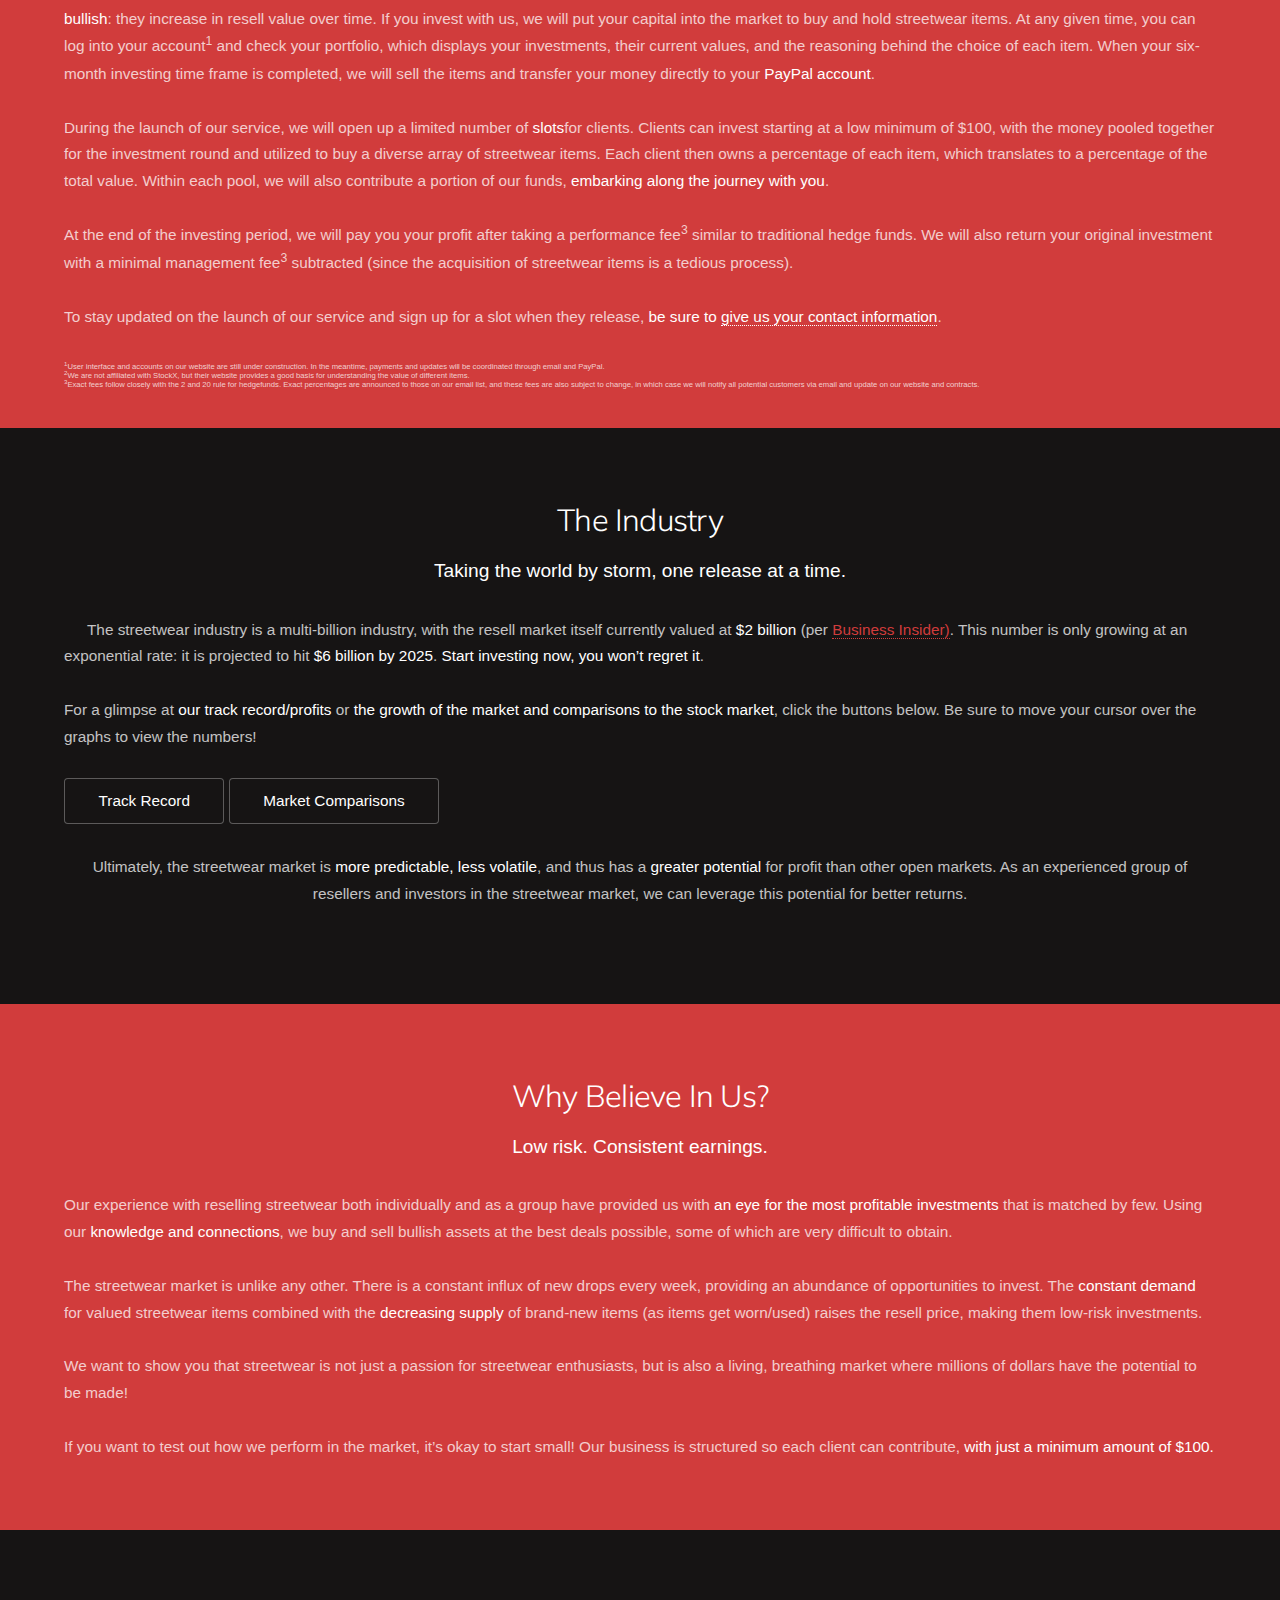
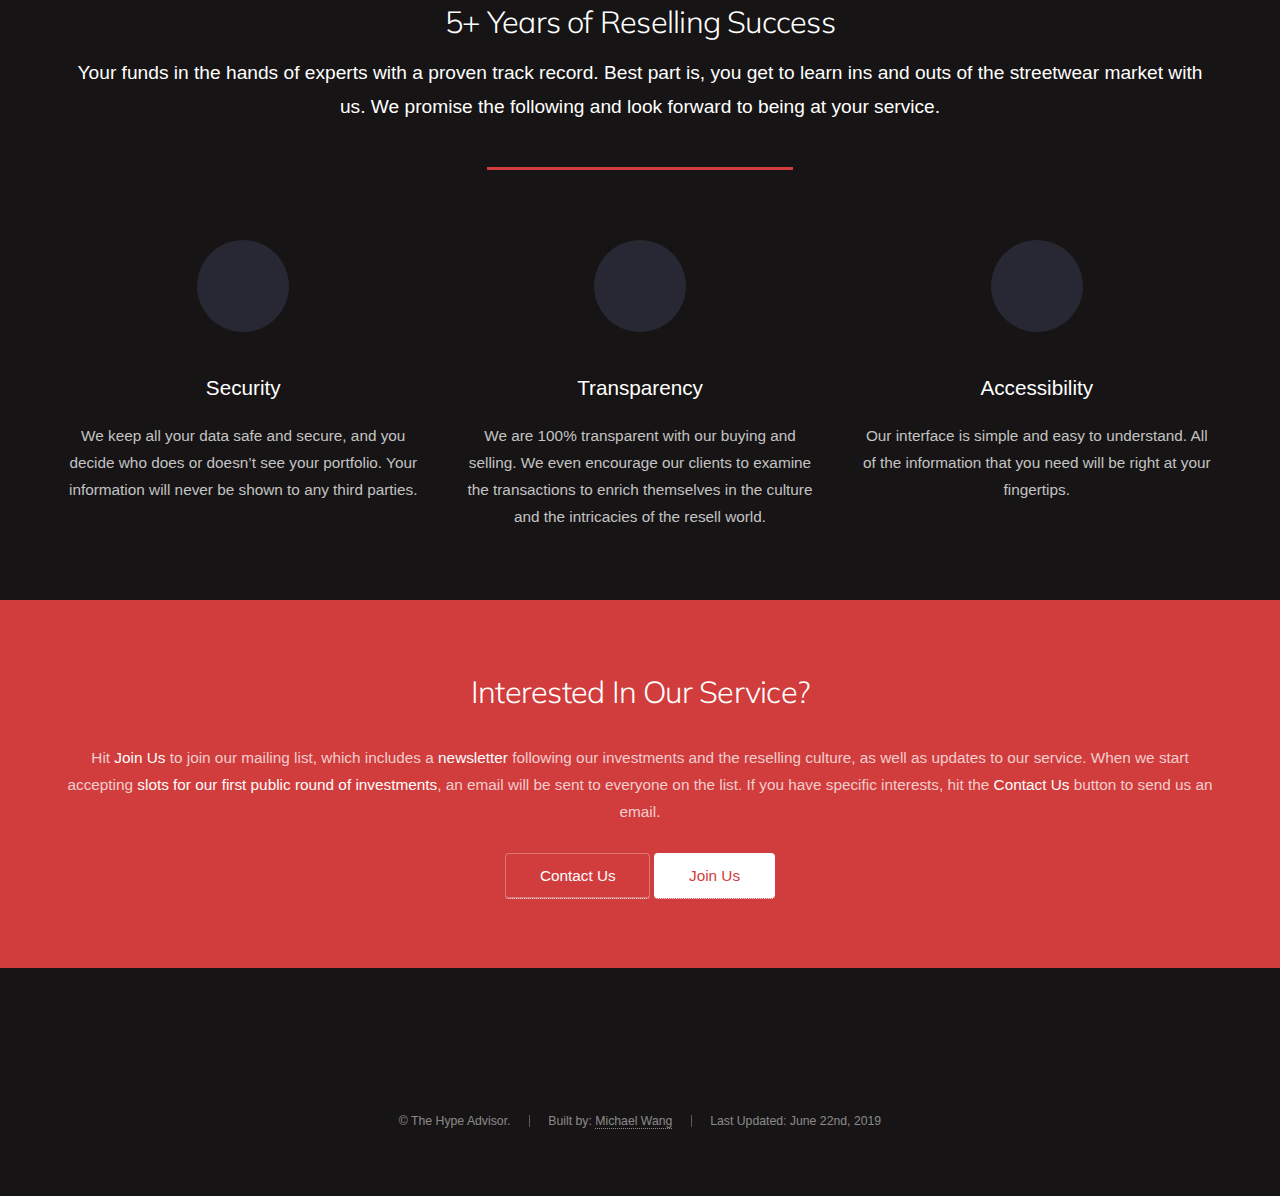
==== commit 442257ae: "content edit" ====
--- a/index.html
+++ b/index.html
@@ -149,10 +149,10 @@
 						We are a <b>niche hedge fund</b> that operates specifically in the streetwear market. Using our experience, connections, and data analysis, we buy items that we predict to be <b>bullish</b>: they increase in resell value over time. If you invest with us, we will put your capital into the market to buy and hold streetwear items. At any given time, you can log into your account<sup>1</sup> and check your portfolio, which displays your investments, their current values, and the reasoning behind the choice of each item. When your six-month investing time frame is completed, we will sell the items and transfer your money directly to your <b>PayPal account</b>.
 						</br>
 						</br>
-						During the launch of our service, we will open up a limited number of <b>slots</b> for our clients to invest. Clients can invest starting at a low minimum of $100, with the money pooled together for the investment round and utilized to buy a diverse array of streetwear items. Each client then owns a percentage of each item, which translates to a percentage of the total value. Within each pool, we will also contribute a portion of our funds, <b>embarking along the journey with you</b>.
-						</br>
-						</br>
-						At the end of the investing period, we will pay you your profit after taking a performance fee<sup>3</sup> similar to traditional hedge funds. We will also return your original investment with a minimal management fee<sup>3</sup> subtracted (since the acquisition of streetwear items is a tedious process). You will have the <b>freedom</b> to withdraw your initial investments before the six months are up, which comes with a withdrawal fee<sup>3</sup>.
+						During the launch of our service, we will open up a limited number of <b>slots</b>for clients. Clients can invest starting at a low minimum of $100, with the money pooled together for the investment round and utilized to buy a diverse array of streetwear items. Each client then owns a percentage of each item, which translates to a percentage of the total value. Within each pool, we will also contribute a portion of our funds, <b>embarking along the journey with you</b>.
+						</br>
+						</br>
+						At the end of the investing period, we will pay you your profit after taking a performance fee<sup>3</sup> similar to traditional hedge funds. We will also return your original investment with a minimal management fee<sup>3</sup> subtracted (since the acquisition of streetwear items is a tedious process).
 						</br>
 						</br>
 						To stay updated on the launch of our service and sign up for a slot when they release, <b>be sure to <a href="#form" class="scrolly">give us your contact information</a></b>.
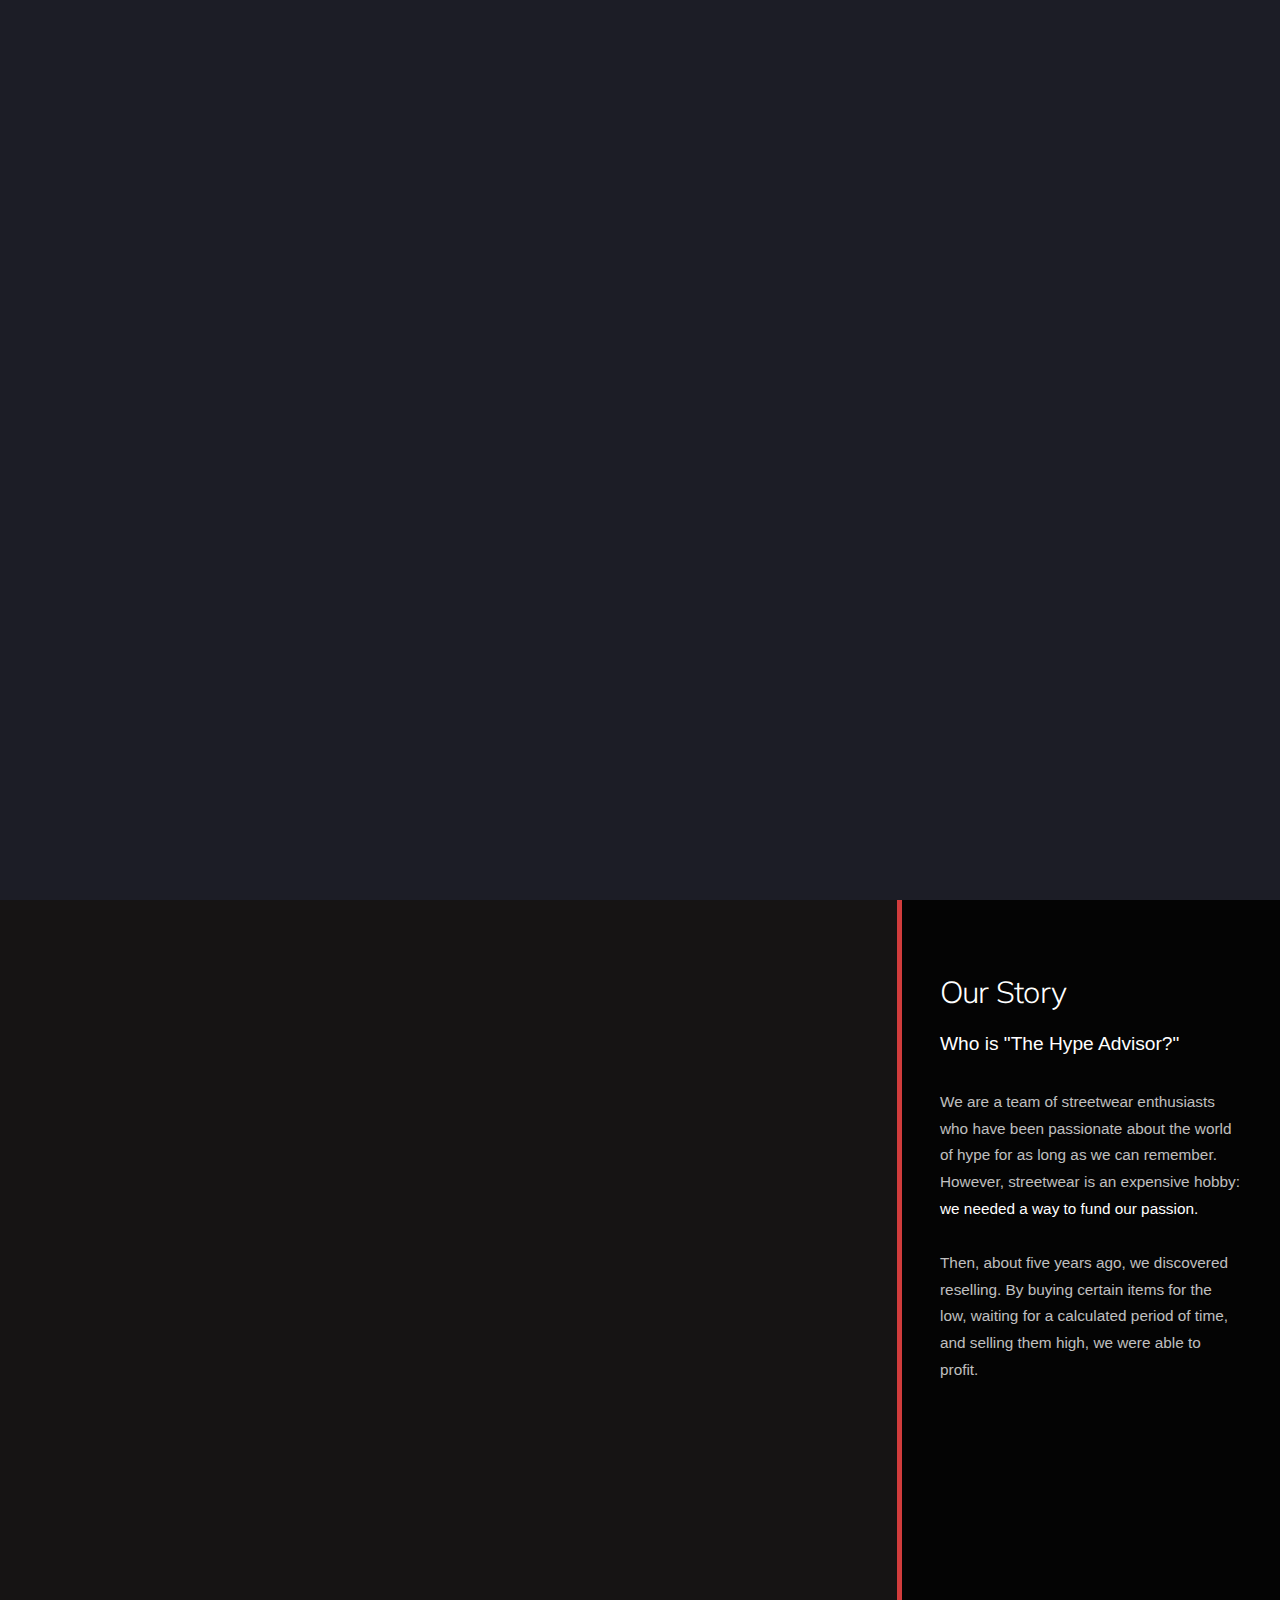
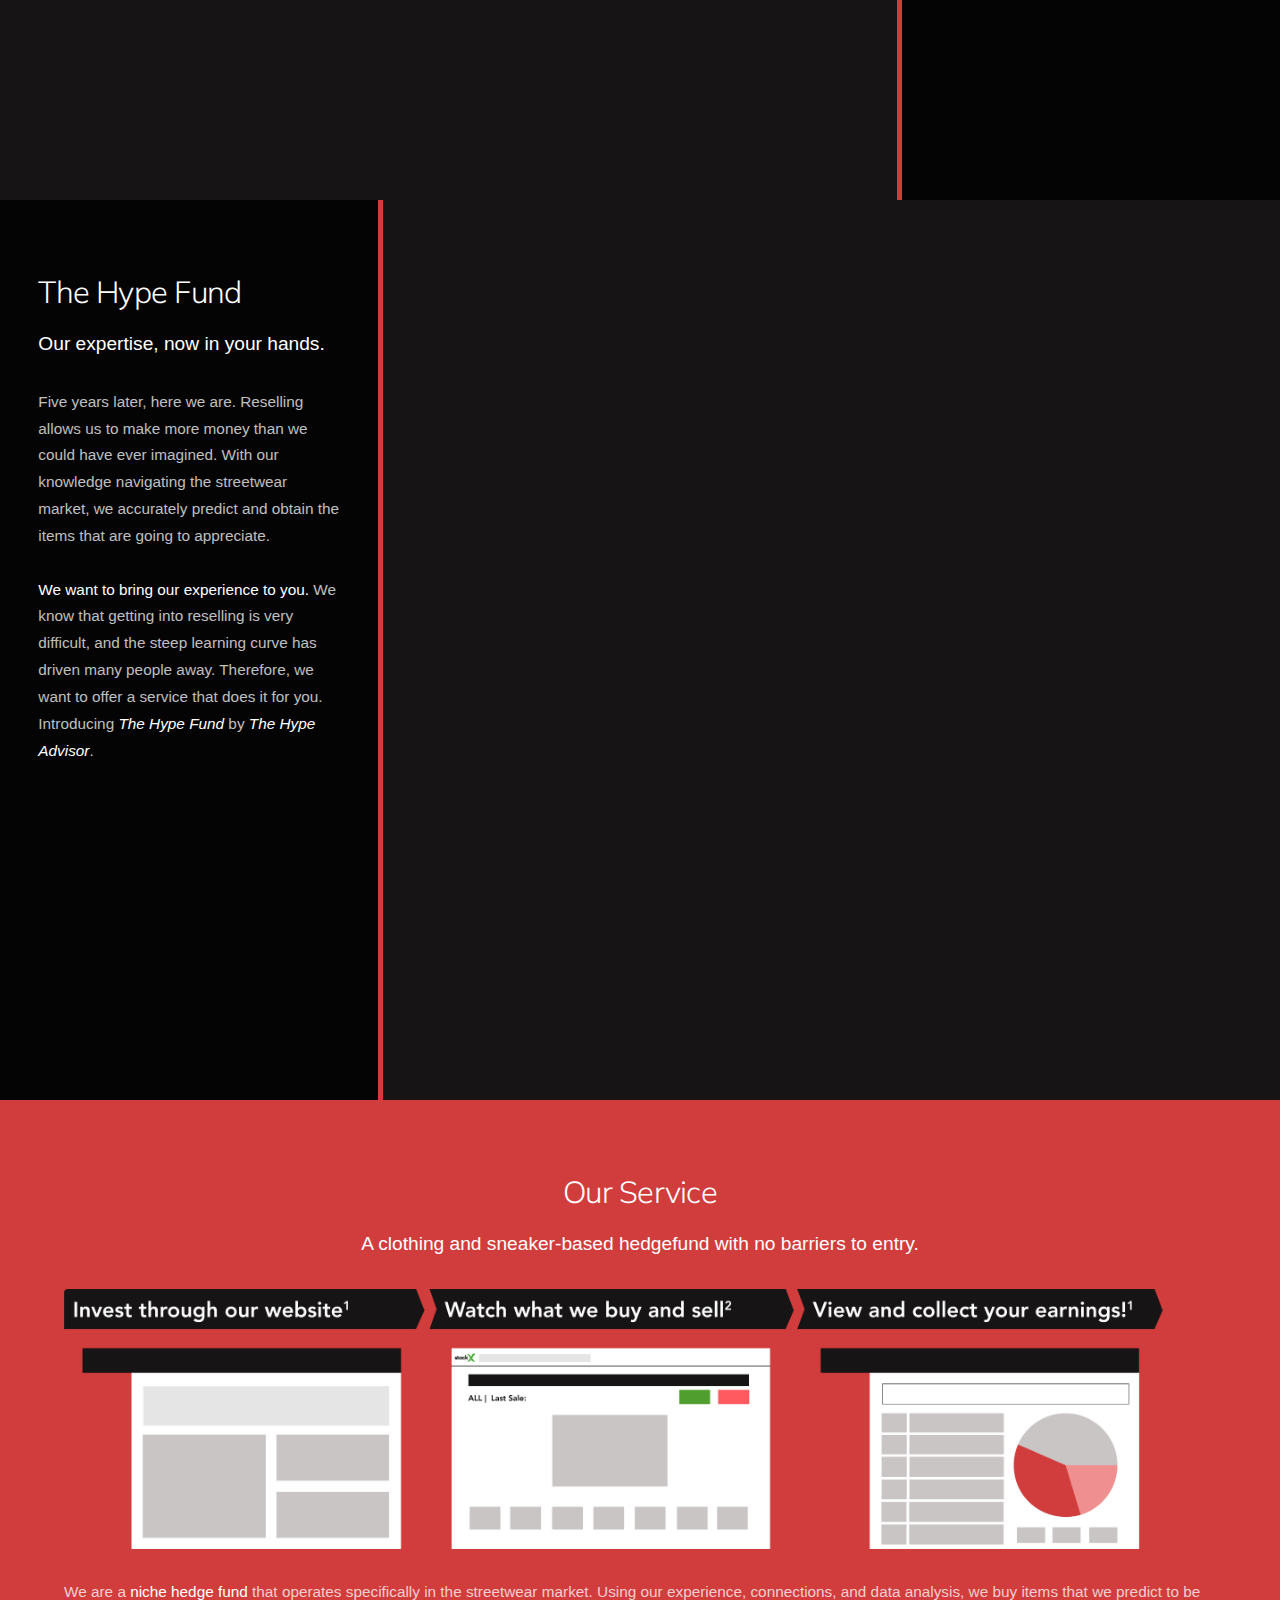
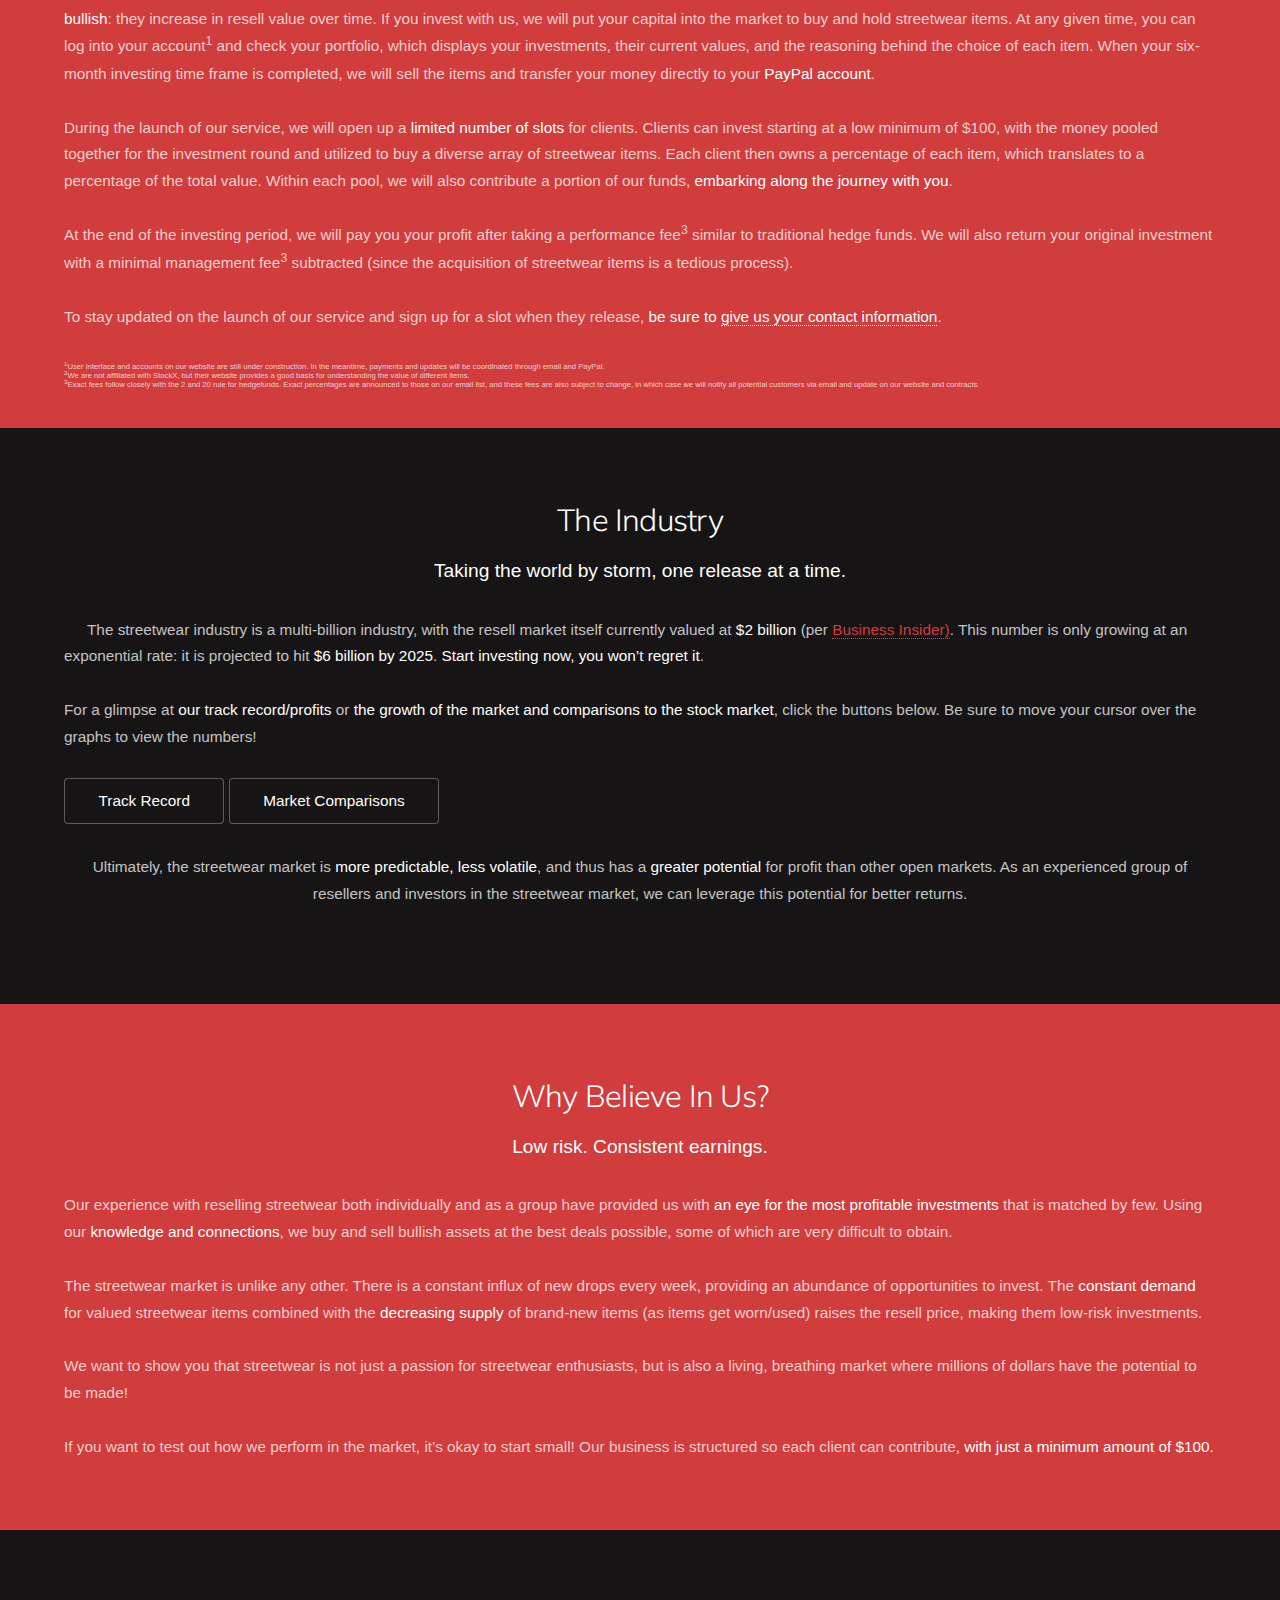
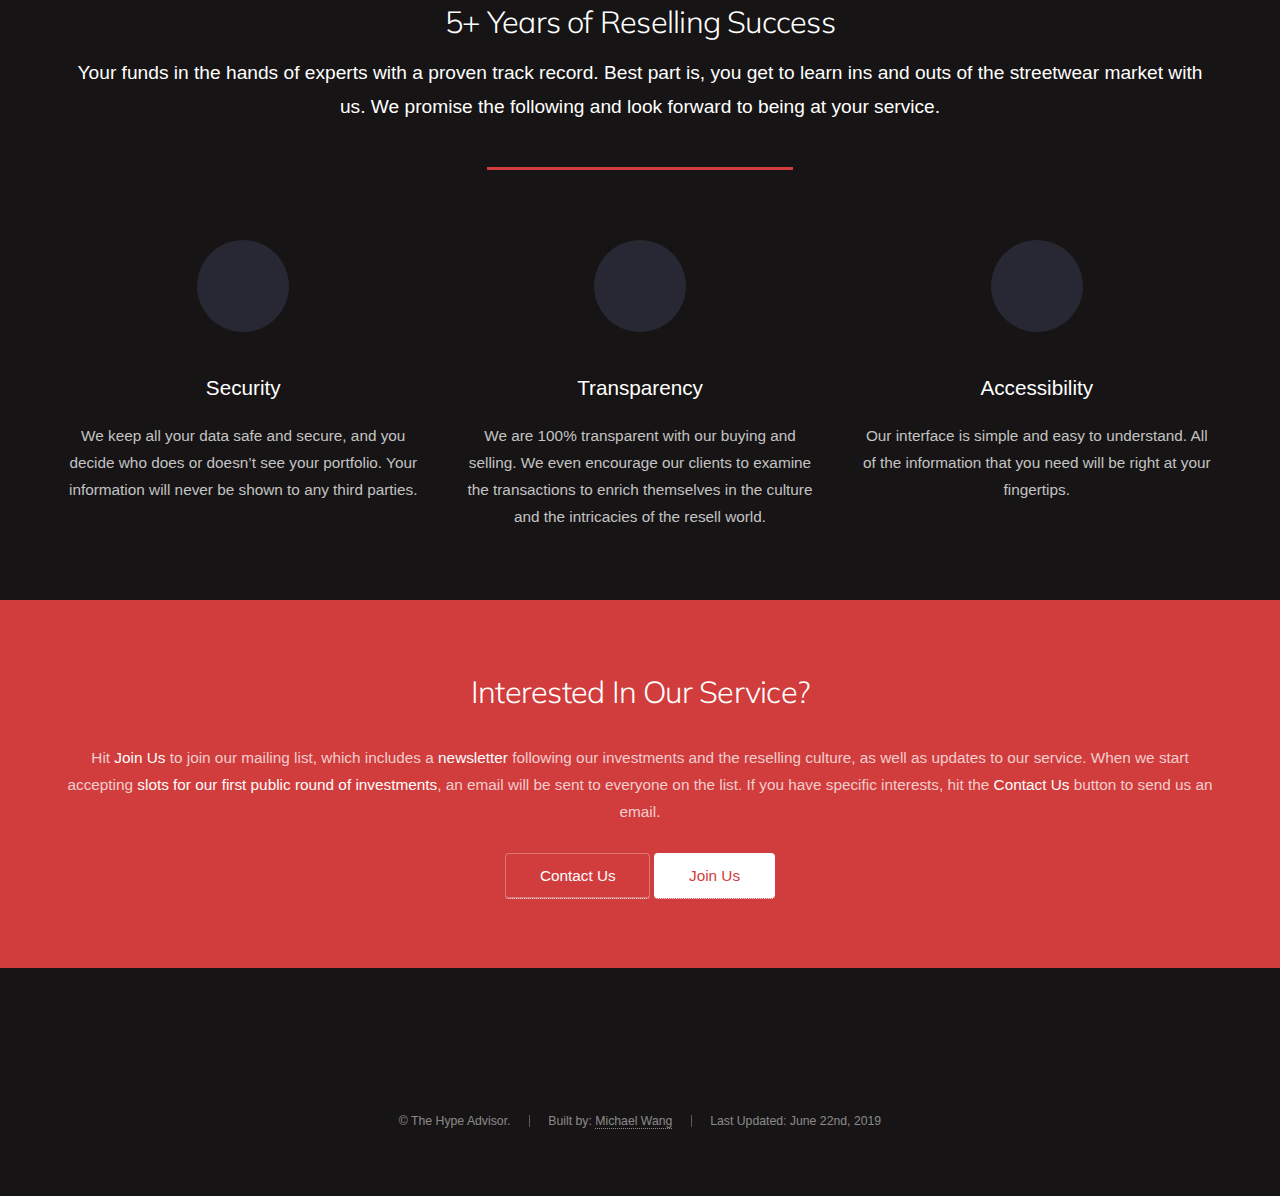
==== commit 5e15802e: "text update" ====
--- a/index.html
+++ b/index.html
@@ -149,7 +149,7 @@
 						We are a <b>niche hedge fund</b> that operates specifically in the streetwear market. Using our experience, connections, and data analysis, we buy items that we predict to be <b>bullish</b>: they increase in resell value over time. If you invest with us, we will put your capital into the market to buy and hold streetwear items. At any given time, you can log into your account<sup>1</sup> and check your portfolio, which displays your investments, their current values, and the reasoning behind the choice of each item. When your six-month investing time frame is completed, we will sell the items and transfer your money directly to your <b>PayPal account</b>.
 						</br>
 						</br>
-						During the launch of our service, we will open up a limited number of <b>slots</b>for clients. Clients can invest starting at a low minimum of $100, with the money pooled together for the investment round and utilized to buy a diverse array of streetwear items. Each client then owns a percentage of each item, which translates to a percentage of the total value. Within each pool, we will also contribute a portion of our funds, <b>embarking along the journey with you</b>.
+						During the launch of our service, we will open up a <b>limited number of slots</b> for clients. Clients can invest starting at a low minimum of $100, with the money pooled together for the investment round and utilized to buy a diverse array of streetwear items. Each client then owns a percentage of each item, which translates to a percentage of the total value. Within each pool, we will also contribute a portion of our funds, <b>embarking along the journey with you</b>.
 						</br>
 						</br>
 						At the end of the investing period, we will pay you your profit after taking a performance fee<sup>3</sup> similar to traditional hedge funds. We will also return your original investment with a minimal management fee<sup>3</sup> subtracted (since the acquisition of streetwear items is a tedious process).
